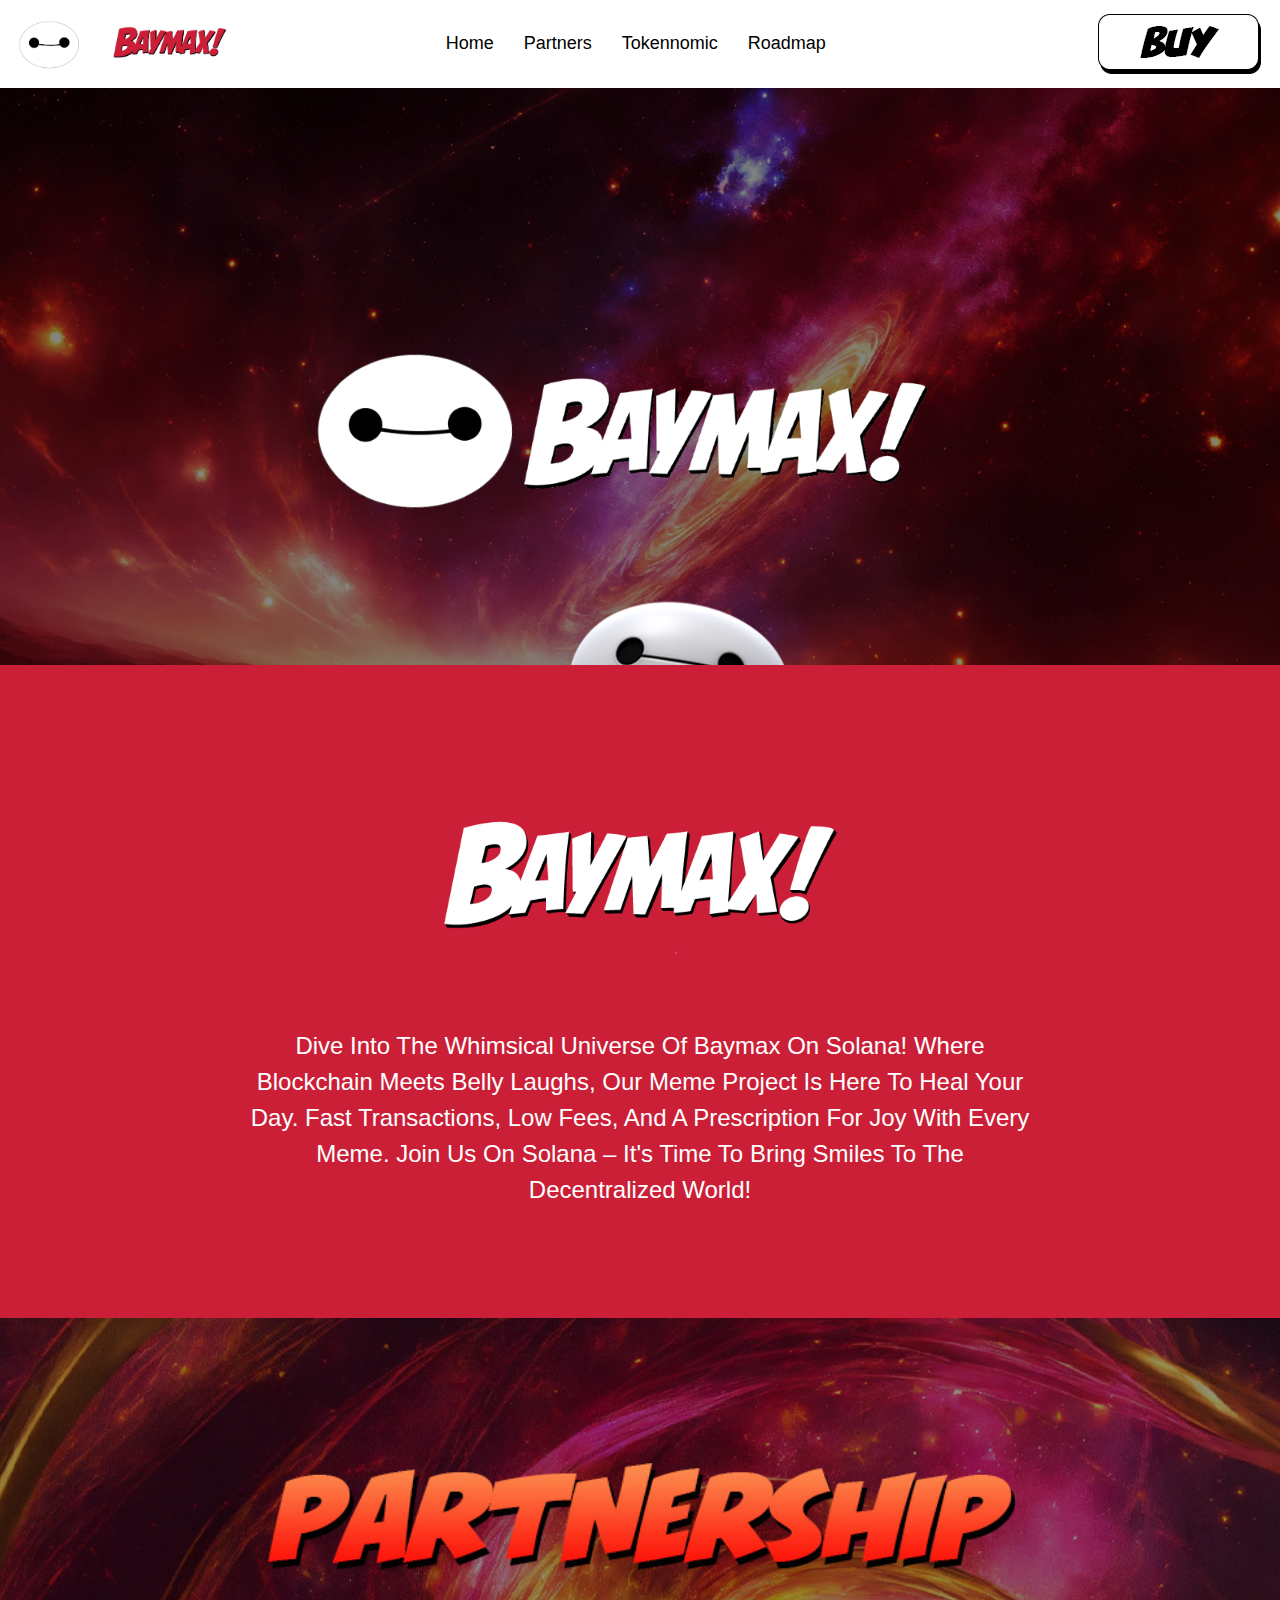
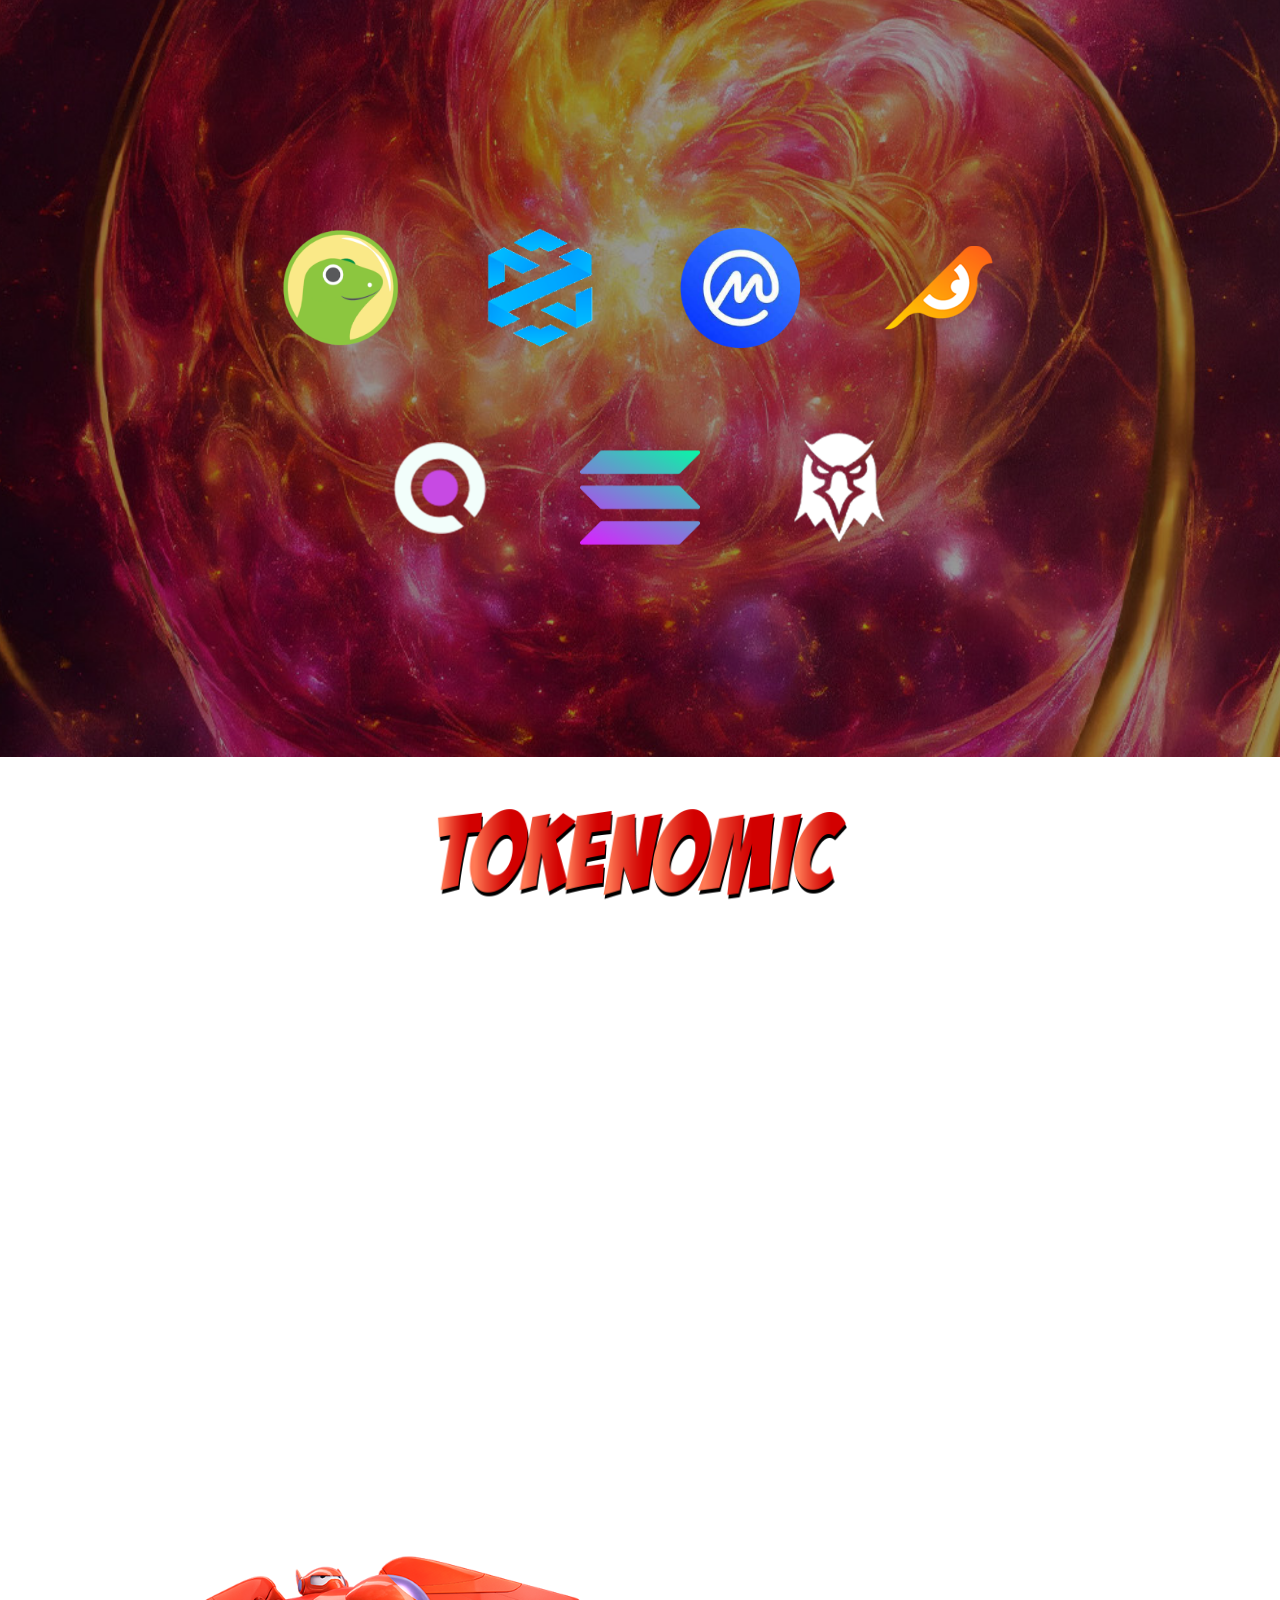
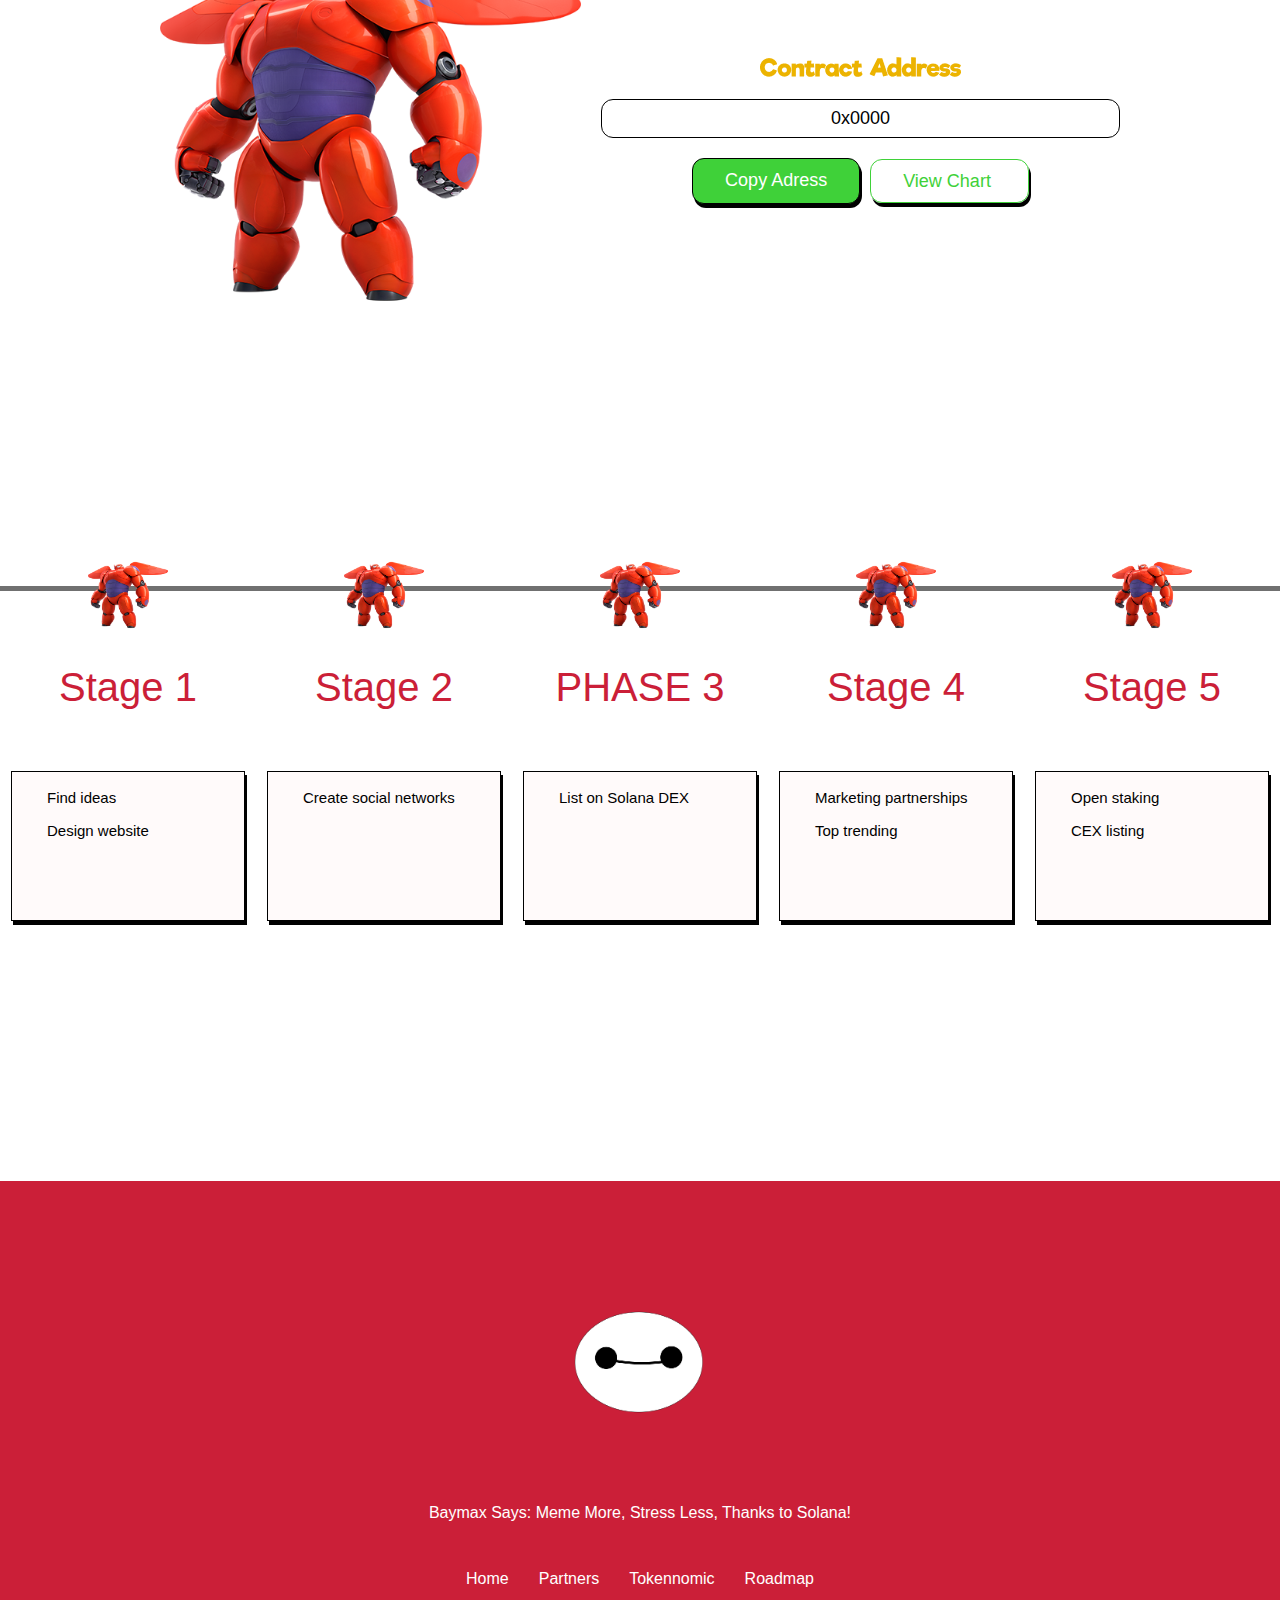
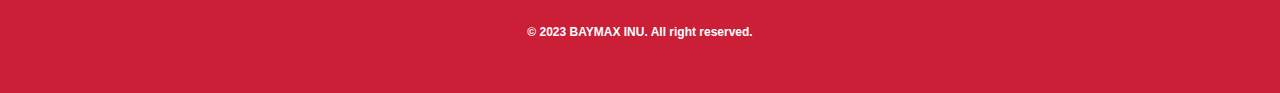
==== index.html @ 77bfbb34 "commit" ====
<!DOCTYPE html>
<html lang="en-US">
   
<!-- Mirrored from baymaxinu.com/ by HTTrack Website Copier/3.x [XR&CO'2014], Sat, 25 Nov 2023 13:12:06 GMT -->
<head>
      <meta http-equiv="Content-Type" content="text/html; charset=UTF-8">
      <title>BAYMAX INU</title>
      <meta name="robots" content="max-image-preview:large">
      <link rel="alternate" type="application/rss+xml" title="BAYMAX INU » Feed" href="feed/index.html">
      <link rel="alternate" type="application/rss+xml" title="BAYMAX INU » Comments Feed" href="comments/feed/index.html">
      <script>
         window._wpemojiSettings = {"baseUrl":"https:\/\/s.w.org\/images\/core\/emoji\/14.0.0\/72x72\/","ext":".png","svgUrl":"https:\/\/s.w.org\/images\/core\/emoji\/14.0.0\/svg\/","svgExt":".svg","source":{"concatemoji":"https:\/\/baymaxinu.com\/wp-includes\/js\/wp-emoji-release.min.js?ver=6.2.2"}};
         /*! This file is auto-generated */
         !function(e,a,t){var n,r,o,i=a.createElement("canvas"),p=i.getContext&&i.getContext("2d");function s(e,t){p.clearRect(0,0,i.width,i.height),p.fillText(e,0,0);e=i.toDataURL();return p.clearRect(0,0,i.width,i.height),p.fillText(t,0,0),e===i.toDataURL()}function c(e){var t=a.createElement("script");t.src=e,t.defer=t.type="text/javascript",a.getElementsByTagName("head")[0].appendChild(t)}for(o=Array("flag","emoji"),t.supports={everything:!0,everythingExceptFlag:!0},r=0;r<o.length;r++)t.supports[o[r]]=function(e){if(p&&p.fillText)switch(p.textBaseline="top",p.font="600 32px Arial",e){case"flag":return s("\ud83c\udff3\ufe0f\u200d\u26a7\ufe0f","\ud83c\udff3\ufe0f\u200b\u26a7\ufe0f")?!1:!s("\ud83c\uddfa\ud83c\uddf3","\ud83c\uddfa\u200b\ud83c\uddf3")&&!s("\ud83c\udff4\udb40\udc67\udb40\udc62\udb40\udc65\udb40\udc6e\udb40\udc67\udb40\udc7f","\ud83c\udff4\u200b\udb40\udc67\u200b\udb40\udc62\u200b\udb40\udc65\u200b\udb40\udc6e\u200b\udb40\udc67\u200b\udb40\udc7f");case"emoji":return!s("\ud83e\udef1\ud83c\udffb\u200d\ud83e\udef2\ud83c\udfff","\ud83e\udef1\ud83c\udffb\u200b\ud83e\udef2\ud83c\udfff")}return!1}(o[r]),t.supports.everything=t.supports.everything&&t.supports[o[r]],"flag"!==o[r]&&(t.supports.everythingExceptFlag=t.supports.everythingExceptFlag&&t.supports[o[r]]);t.supports.everythingExceptFlag=t.supports.everythingExceptFlag&&!t.supports.flag,t.DOMReady=!1,t.readyCallback=function(){t.DOMReady=!0},t.supports.everything||(n=function(){t.readyCallback()},a.addEventListener?(a.addEventListener("DOMContentLoaded",n,!1),e.addEventListener("load",n,!1)):(e.attachEvent("onload",n),a.attachEvent("onreadystatechange",function(){"complete"===a.readyState&&t.readyCallback()})),(e=t.source||{}).concatemoji?c(e.concatemoji):e.wpemoji&&e.twemoji&&(c(e.twemoji),c(e.wpemoji)))}(window,document,window._wpemojiSettings);
      </script><script src="baymaxinu/wp-emoji-release.min.js.download" type="text/javascript" defer=""></script>
      <style>
		.youtube-video {
	aspect-ratio: 16 / 9;
	width: 100%;
		}
         ::-webkit-scrollbar {
         height: 10px;
         overflow: scroll;
         width: 12px;
         overflow-x: hidden;
         }
         ::-webkit-scrollbar-button {
         height: 0;
         width: 0;
         }
         ::-webkit-scrollbar-corner {
         background: 0 0;
         }
         ::-webkit-scrollbar-thumb:hover {
         background-color: rgba(0,0,0,.4);
         box-shadow: inset 1px 1px 1px rgba(0,0,0,.25);
         }
         body::-webkit-scrollbar-thumb {
         background-clip: padding-box;
         border-width: 1px 1px 1px 5px;
         }
         ::-webkit-scrollbar-thumb {
         background-color: rgba(0,0,0,.2);
         background-clip: padding-box;
         border: solid transparent;
         border-width: 0 0 0 7px;
         min-height: 28px;
         padding: 100px 0 0;
         box-shadow: inset 1px 1px 0 rgba(0,0,0,.1), inset -1px -1px 0 rgba(0,0,0,.07);
         }
         ::-webkit-scrollbar-track:hover {
         background-color: rgba(0,0,0,.05);
         box-shadow: inset 1px 1px 0 rgba(0,0,0,.1);
         }
         ::-webkit-scrollbar-track {
         background-clip: padding-box;
         border: solid transparent;
         border-width: 0 0 0 7px;
         }
         body::-webkit-scrollbar-track-piece {
         background-clip: padding-box;
         background-color: #f5f5f5;
         border: solid #fff;
         border-width: 0 0 0 3px;
         box-shadow: inset 1px 0 0 rgba(0,0,0,.14), inset -1px 0 0 rgba(0,0,0,.07);
         }
         img.wp-smiley,
         img.emoji {
         display: inline !important;
         border: none !important;
         box-shadow: none !important;
         height: 1em !important;
         width: 1em !important;
         margin: 0 0.07em !important;
         vertical-align: -0.1em !important;
         background: none !important;
         padding: 0 !important;
         }
      </style>
      <link rel="stylesheet" id="bdt-uikit-css" href="baymaxinu/bdt-uikit.css" media="all">
      <link rel="stylesheet" id="ep-helper-css" href="baymaxinu/ep-helper.css" media="all">
      <link rel="stylesheet" id="wp-block-library-css" href="baymaxinu/style.min.css" media="all">
      <link rel="stylesheet" id="classic-theme-styles-css" href="baymaxinu/classic-themes.min.css" media="all">
      <style id="global-styles-inline-css">
         body{--wp--preset--color--black: #000000;--wp--preset--color--cyan-bluish-gray: #abb8c3;--wp--preset--color--white: #ffffff;--wp--preset--color--pale-pink: #f78da7;--wp--preset--color--vivid-red: #cf2e2e;--wp--preset--color--luminous-vivid-orange: #ff6900;--wp--preset--color--luminous-vivid-amber: #fcb900;--wp--preset--color--light-green-cyan: #7bdcb5;--wp--preset--color--vivid-green-cyan: #00d084;--wp--preset--color--pale-cyan-blue: #8ed1fc;--wp--preset--color--vivid-cyan-blue: #0693e3;--wp--preset--color--vivid-purple: #9b51e0;--wp--preset--gradient--vivid-cyan-blue-to-vivid-purple: linear-gradient(135deg,rgba(6,147,227,1) 0%,rgb(155,81,224) 100%);--wp--preset--gradient--light-green-cyan-to-vivid-green-cyan: linear-gradient(135deg,rgb(122,220,180) 0%,rgb(0,208,130) 100%);--wp--preset--gradient--luminous-vivid-amber-to-luminous-vivid-orange: linear-gradient(135deg,rgba(252,185,0,1) 0%,rgba(255,105,0,1) 100%);--wp--preset--gradient--luminous-vivid-orange-to-vivid-red: linear-gradient(135deg,rgba(255,105,0,1) 0%,rgb(207,46,46) 100%);--wp--preset--gradient--very-light-gray-to-cyan-bluish-gray: linear-gradient(135deg,rgb(238,238,238) 0%,rgb(169,184,195) 100%);--wp--preset--gradient--cool-to-warm-spectrum: linear-gradient(135deg,rgb(74,234,220) 0%,rgb(151,120,209) 20%,rgb(207,42,186) 40%,rgb(238,44,130) 60%,rgb(251,105,98) 80%,rgb(254,248,76) 100%);--wp--preset--gradient--blush-light-purple: linear-gradient(135deg,rgb(255,206,236) 0%,rgb(152,150,240) 100%);--wp--preset--gradient--blush-bordeaux: linear-gradient(135deg,rgb(254,205,165) 0%,rgb(254,45,45) 50%,rgb(107,0,62) 100%);--wp--preset--gradient--luminous-dusk: linear-gradient(135deg,rgb(255,203,112) 0%,rgb(199,81,192) 50%,rgb(65,88,208) 100%);--wp--preset--gradient--pale-ocean: linear-gradient(135deg,rgb(255,245,203) 0%,rgb(182,227,212) 50%,rgb(51,167,181) 100%);--wp--preset--gradient--electric-grass: linear-gradient(135deg,rgb(202,248,128) 0%,rgb(113,206,126) 100%);--wp--preset--gradient--midnight: linear-gradient(135deg,rgb(2,3,129) 0%,rgb(40,116,252) 100%);--wp--preset--duotone--dark-grayscale: url('#wp-duotone-dark-grayscale');--wp--preset--duotone--grayscale: url('#wp-duotone-grayscale');--wp--preset--duotone--purple-yellow: url('#wp-duotone-purple-yellow');--wp--preset--duotone--blue-red: url('#wp-duotone-blue-red');--wp--preset--duotone--midnight: url('#wp-duotone-midnight');--wp--preset--duotone--magenta-yellow: url('#wp-duotone-magenta-yellow');--wp--preset--duotone--purple-green: url('#wp-duotone-purple-green');--wp--preset--duotone--blue-orange: url('#wp-duotone-blue-orange');--wp--preset--font-size--small: 13px;--wp--preset--font-size--medium: 20px;--wp--preset--font-size--large: 36px;--wp--preset--font-size--x-large: 42px;--wp--preset--spacing--20: 0.44rem;--wp--preset--spacing--30: 0.67rem;--wp--preset--spacing--40: 1rem;--wp--preset--spacing--50: 1.5rem;--wp--preset--spacing--60: 2.25rem;--wp--preset--spacing--70: 3.38rem;--wp--preset--spacing--80: 5.06rem;--wp--preset--shadow--natural: 6px 6px 9px rgba(0, 0, 0, 0.2);--wp--preset--shadow--deep: 12px 12px 50px rgba(0, 0, 0, 0.4);--wp--preset--shadow--sharp: 6px 6px 0px rgba(0, 0, 0, 0.2);--wp--preset--shadow--outlined: 6px 6px 0px -3px rgba(255, 255, 255, 1), 6px 6px rgba(0, 0, 0, 1);--wp--preset--shadow--crisp: 6px 6px 0px rgba(0, 0, 0, 1);}:where(.is-layout-flex){gap: 0.5em;}body .is-layout-flow > .alignleft{float: left;margin-inline-start: 0;margin-inline-end: 2em;}body .is-layout-flow > .alignright{float: right;margin-inline-start: 2em;margin-inline-end: 0;}body .is-layout-flow > .aligncenter{margin-left: auto !important;margin-right: auto !important;}body .is-layout-constrained > .alignleft{float: left;margin-inline-start: 0;margin-inline-end: 2em;}body .is-layout-constrained > .alignright{float: right;margin-inline-start: 2em;margin-inline-end: 0;}body .is-layout-constrained > .aligncenter{margin-left: auto !important;margin-right: auto !important;}body .is-layout-constrained > :where(:not(.alignleft):not(.alignright):not(.alignfull)){max-width: var(--wp--style--global--content-size);margin-left: auto !important;margin-right: auto !important;}body .is-layout-constrained > .alignwide{max-width: var(--wp--style--global--wide-size);}body .is-layout-flex{display: flex;}body .is-layout-flex{flex-wrap: wrap;align-items: center;}body .is-layout-flex > *{margin: 0;}:where(.wp-block-columns.is-layout-flex){gap: 2em;}.has-black-color{color: var(--wp--preset--color--black) !important;}.has-cyan-bluish-gray-color{color: var(--wp--preset--color--cyan-bluish-gray) !important;}.has-white-color{color: var(--wp--preset--color--white) !important;}.has-pale-pink-color{color: var(--wp--preset--color--pale-pink) !important;}.has-vivid-red-color{color: var(--wp--preset--color--vivid-red) !important;}.has-luminous-vivid-orange-color{color: var(--wp--preset--color--luminous-vivid-orange) !important;}.has-luminous-vivid-amber-color{color: var(--wp--preset--color--luminous-vivid-amber) !important;}.has-light-green-cyan-color{color: var(--wp--preset--color--light-green-cyan) !important;}.has-vivid-green-cyan-color{color: var(--wp--preset--color--vivid-green-cyan) !important;}.has-pale-cyan-blue-color{color: var(--wp--preset--color--pale-cyan-blue) !important;}.has-vivid-cyan-blue-color{color: var(--wp--preset--color--vivid-cyan-blue) !important;}.has-vivid-purple-color{color: var(--wp--preset--color--vivid-purple) !important;}.has-black-background-color{background-color: var(--wp--preset--color--black) !important;}.has-cyan-bluish-gray-background-color{background-color: var(--wp--preset--color--cyan-bluish-gray) !important;}.has-white-background-color{background-color: var(--wp--preset--color--white) !important;}.has-pale-pink-background-color{background-color: var(--wp--preset--color--pale-pink) !important;}.has-vivid-red-background-color{background-color: var(--wp--preset--color--vivid-red) !important;}.has-luminous-vivid-orange-background-color{background-color: var(--wp--preset--color--luminous-vivid-orange) !important;}.has-luminous-vivid-amber-background-color{background-color: var(--wp--preset--color--luminous-vivid-amber) !important;}.has-light-green-cyan-background-color{background-color: var(--wp--preset--color--light-green-cyan) !important;}.has-vivid-green-cyan-background-color{background-color: var(--wp--preset--color--vivid-green-cyan) !important;}.has-pale-cyan-blue-background-color{background-color: var(--wp--preset--color--pale-cyan-blue) !important;}.has-vivid-cyan-blue-background-color{background-color: var(--wp--preset--color--vivid-cyan-blue) !important;}.has-vivid-purple-background-color{background-color: var(--wp--preset--color--vivid-purple) !important;}.has-black-border-color{border-color: var(--wp--preset--color--black) !important;}.has-cyan-bluish-gray-border-color{border-color: var(--wp--preset--color--cyan-bluish-gray) !important;}.has-white-border-color{border-color: var(--wp--preset--color--white) !important;}.has-pale-pink-border-color{border-color: var(--wp--preset--color--pale-pink) !important;}.has-vivid-red-border-color{border-color: var(--wp--preset--color--vivid-red) !important;}.has-luminous-vivid-orange-border-color{border-color: var(--wp--preset--color--luminous-vivid-orange) !important;}.has-luminous-vivid-amber-border-color{border-color: var(--wp--preset--color--luminous-vivid-amber) !important;}.has-light-green-cyan-border-color{border-color: var(--wp--preset--color--light-green-cyan) !important;}.has-vivid-green-cyan-border-color{border-color: var(--wp--preset--color--vivid-green-cyan) !important;}.has-pale-cyan-blue-border-color{border-color: var(--wp--preset--color--pale-cyan-blue) !important;}.has-vivid-cyan-blue-border-color{border-color: var(--wp--preset--color--vivid-cyan-blue) !important;}.has-vivid-purple-border-color{border-color: var(--wp--preset--color--vivid-purple) !important;}.has-vivid-cyan-blue-to-vivid-purple-gradient-background{background: var(--wp--preset--gradient--vivid-cyan-blue-to-vivid-purple) !important;}.has-light-green-cyan-to-vivid-green-cyan-gradient-background{background: var(--wp--preset--gradient--light-green-cyan-to-vivid-green-cyan) !important;}.has-luminous-vivid-amber-to-luminous-vivid-orange-gradient-background{background: var(--wp--preset--gradient--luminous-vivid-amber-to-luminous-vivid-orange) !important;}.has-luminous-vivid-orange-to-vivid-red-gradient-background{background: var(--wp--preset--gradient--luminous-vivid-orange-to-vivid-red) !important;}.has-very-light-gray-to-cyan-bluish-gray-gradient-background{background: var(--wp--preset--gradient--very-light-gray-to-cyan-bluish-gray) !important;}.has-cool-to-warm-spectrum-gradient-background{background: var(--wp--preset--gradient--cool-to-warm-spectrum) !important;}.has-blush-light-purple-gradient-background{background: var(--wp--preset--gradient--blush-light-purple) !important;}.has-blush-bordeaux-gradient-background{background: var(--wp--preset--gradient--blush-bordeaux) !important;}.has-luminous-dusk-gradient-background{background: var(--wp--preset--gradient--luminous-dusk) !important;}.has-pale-ocean-gradient-background{background: var(--wp--preset--gradient--pale-ocean) !important;}.has-electric-grass-gradient-background{background: var(--wp--preset--gradient--electric-grass) !important;}.has-midnight-gradient-background{background: var(--wp--preset--gradient--midnight) !important;}.has-small-font-size{font-size: var(--wp--preset--font-size--small) !important;}.has-medium-font-size{font-size: var(--wp--preset--font-size--medium) !important;}.has-large-font-size{font-size: var(--wp--preset--font-size--large) !important;}.has-x-large-font-size{font-size: var(--wp--preset--font-size--x-large) !important;}
         .wp-block-navigation a:where(:not(.wp-element-button)){color: inherit;}
         :where(.wp-block-columns.is-layout-flex){gap: 2em;}
         .wp-block-pullquote{font-size: 1.5em;line-height: 1.6;}
      </style>
      <link rel="stylesheet" id="copy-the-code-css" href="baymaxinu/copy-the-code.css" media="all">
      <link rel="stylesheet" id="hello-elementor-css" href="baymaxinu/style.min(1).css" media="all">
      <link rel="stylesheet" id="hello-elementor-theme-style-css" href="baymaxinu/theme.min.css" media="all">
      <link rel="stylesheet" id="elementor-frontend-css" href="baymaxinu/frontend-lite.min.css" media="all">
      <link rel="stylesheet" id="elementor-post-7-css" href="baymaxinu/post-7.css" media="all">
      <link rel="stylesheet" id="elementor-icons-css" href="baymaxinu/elementor-icons.min.css" media="all">
      <link rel="stylesheet" id="swiper-css" href="baymaxinu/swiper.min.css" media="all">
      <link rel="stylesheet" id="elementor-global-css" href="baymaxinu/global.css" media="all">
      <link rel="stylesheet" id="elementor-post-9-css" href="baymaxinu/post-9.css" media="all">
      <link rel="stylesheet" id="hello-elementor-child-style-css" href="baymaxinu/style.css" media="all">
      <link rel="stylesheet" id="google-fonts-1-css" href="baymaxinu/css.html" media="all">
	  <link rel="stylesheet" href="../cdnjs.cloudflare.com/ajax/libs/font-awesome/5.15.4/css/all.min.css" />
      <!--<link rel="stylesheet" id="elementor-icons-shared-0-css" href="./baymaxinu/fontawesome.min.css" media="all">
      <link rel="stylesheet" id="elementor-icons-fa-solid-css" href="./baymaxinu/solid.min.css" media="all">-->
      <link rel="preconnect" href="https://fonts.gstatic.com/" crossorigin="">
      <script src="baymaxinu/jquery.min.js.download" id="jquery-core-js"></script>
      <script src="baymaxinu/jquery-migrate.min.js.download" id="jquery-migrate-js"></script>
      <link rel="https://api.w.org/" href="wp-json/index.html">
      <link rel="alternate" type="application/json" href="wp-json/wp/v2/pages/9.html">
      <link rel="EditURI" type="application/rsd+xml" title="RSD" href="xmlrpc0db0.html?rsd">
      <link rel="wlwmanifest" type="application/wlwmanifest+xml" href="wp-includes/wlwmanifest.html">
      <meta name="generator" content="WordPress 6.2.2">
      <link rel="canonical" href="index.html">
      <link rel="shortlink" href="index.html">
      <link rel="alternate" type="application/json+oembed" href="wp-json/oembed/1.0/embed5856.html?url=https%3A%2F%2Fbaymaxinu.com%2F">
      <link rel="alternate" type="text/xml+oembed" href="wp-json/oembed/1.0/embede3ff.html?url=https%3A%2F%2Fbaymaxinu.com%2F&amp;format=xml">
      <meta name="generator" content="Elementor 3.14.1; features: e_dom_optimization, e_optimized_assets_loading, e_optimized_css_loading, a11y_improvements, additional_custom_breakpoints; settings: css_print_method-external, google_font-enabled, font_display-swap">
      <link rel="icon" href="baymaxinu/logo.png" sizes="32x32">
      <link rel="icon" href="baymaxinu/logo.png" sizes="192x192">
      <link rel="apple-touch-icon" href="baymaxinu/logo.png">
      <meta name="msapplication-TileImage" content="https://baymaxinu.com/baymaxinu/logo.png">
      <style id="wp-custom-css">
         .bdt-panel-slide-thumb {
         background: #1C082F !important;
         }		
      </style>
      <meta name="viewport" content="width=device-width, initial-scale=1.0, viewport-fit=cover">
   </head>
   <body class="home page-template page-template-elementor_canvas page page-id-9 wp-custom-logo elementor-default elementor-template-canvas elementor-kit-7 elementor-page elementor-page-9 e--ua-blink e--ua-edge e--ua-webkit" data-elementor-device-mode="desktop">
      <svg xmlns="http://www.w3.org/2000/svg" viewBox="0 0 0 0" width="0" height="0" focusable="false" role="none" style="visibility: hidden; position: absolute; left: -9999px; overflow: hidden;">
         <defs>
            <filter id="wp-duotone-dark-grayscale">
               <fecolormatrix color-interpolation-filters="sRGB" type="matrix" values=" .299 .587 .114 0 0 .299 .587 .114 0 0 .299 .587 .114 0 0 .299 .587 .114 0 0 "></fecolormatrix>
               <fecomponenttransfer color-interpolation-filters="sRGB">
                  <fefuncr type="table" tableValues="0 0.49803921568627"></fefuncr>
                  <fefuncg type="table" tableValues="0 0.49803921568627"></fefuncg>
                  <fefuncb type="table" tableValues="0 0.49803921568627"></fefuncb>
                  <fefunca type="table" tableValues="1 1"></fefunca>
               </fecomponenttransfer>
               <fecomposite in2="SourceGraphic" operator="in"></fecomposite>
            </filter>
         </defs>
      </svg>
      <svg xmlns="http://www.w3.org/2000/svg" viewBox="0 0 0 0" width="0" height="0" focusable="false" role="none" style="visibility: hidden; position: absolute; left: -9999px; overflow: hidden;">
         <defs>
            <filter id="wp-duotone-grayscale">
               <fecolormatrix color-interpolation-filters="sRGB" type="matrix" values=" .299 .587 .114 0 0 .299 .587 .114 0 0 .299 .587 .114 0 0 .299 .587 .114 0 0 "></fecolormatrix>
               <fecomponenttransfer color-interpolation-filters="sRGB">
                  <fefuncr type="table" tableValues="0 1"></fefuncr>
                  <fefuncg type="table" tableValues="0 1"></fefuncg>
                  <fefuncb type="table" tableValues="0 1"></fefuncb>
                  <fefunca type="table" tableValues="1 1"></fefunca>
               </fecomponenttransfer>
               <fecomposite in2="SourceGraphic" operator="in"></fecomposite>
            </filter>
         </defs>
      </svg>
      <svg xmlns="http://www.w3.org/2000/svg" viewBox="0 0 0 0" width="0" height="0" focusable="false" role="none" style="visibility: hidden; position: absolute; left: -9999px; overflow: hidden;">
         <defs>
            <filter id="wp-duotone-purple-yellow">
               <fecolormatrix color-interpolation-filters="sRGB" type="matrix" values=" .299 .587 .114 0 0 .299 .587 .114 0 0 .299 .587 .114 0 0 .299 .587 .114 0 0 "></fecolormatrix>
               <fecomponenttransfer color-interpolation-filters="sRGB">
                  <fefuncr type="table" tableValues="0.54901960784314 0.98823529411765"></fefuncr>
                  <fefuncg type="table" tableValues="0 1"></fefuncg>
                  <fefuncb type="table" tableValues="0.71764705882353 0.25490196078431"></fefuncb>
                  <fefunca type="table" tableValues="1 1"></fefunca>
               </fecomponenttransfer>
               <fecomposite in2="SourceGraphic" operator="in"></fecomposite>
            </filter>
         </defs>
      </svg>
      <svg xmlns="http://www.w3.org/2000/svg" viewBox="0 0 0 0" width="0" height="0" focusable="false" role="none" style="visibility: hidden; position: absolute; left: -9999px; overflow: hidden;">
         <defs>
            <filter id="wp-duotone-blue-red">
               <fecolormatrix color-interpolation-filters="sRGB" type="matrix" values=" .299 .587 .114 0 0 .299 .587 .114 0 0 .299 .587 .114 0 0 .299 .587 .114 0 0 "></fecolormatrix>
               <fecomponenttransfer color-interpolation-filters="sRGB">
                  <fefuncr type="table" tableValues="0 1"></fefuncr>
                  <fefuncg type="table" tableValues="0 0.27843137254902"></fefuncg>
                  <fefuncb type="table" tableValues="0.5921568627451 0.27843137254902"></fefuncb>
                  <fefunca type="table" tableValues="1 1"></fefunca>
               </fecomponenttransfer>
               <fecomposite in2="SourceGraphic" operator="in"></fecomposite>
            </filter>
         </defs>
      </svg>
      <svg xmlns="http://www.w3.org/2000/svg" viewBox="0 0 0 0" width="0" height="0" focusable="false" role="none" style="visibility: hidden; position: absolute; left: -9999px; overflow: hidden;">
         <defs>
            <filter id="wp-duotone-midnight">
               <fecolormatrix color-interpolation-filters="sRGB" type="matrix" values=" .299 .587 .114 0 0 .299 .587 .114 0 0 .299 .587 .114 0 0 .299 .587 .114 0 0 "></fecolormatrix>
               <fecomponenttransfer color-interpolation-filters="sRGB">
                  <fefuncr type="table" tableValues="0 0"></fefuncr>
                  <fefuncg type="table" tableValues="0 0.64705882352941"></fefuncg>
                  <fefuncb type="table" tableValues="0 1"></fefuncb>
                  <fefunca type="table" tableValues="1 1"></fefunca>
               </fecomponenttransfer>
               <fecomposite in2="SourceGraphic" operator="in"></fecomposite>
            </filter>
         </defs>
      </svg>
      <svg xmlns="http://www.w3.org/2000/svg" viewBox="0 0 0 0" width="0" height="0" focusable="false" role="none" style="visibility: hidden; position: absolute; left: -9999px; overflow: hidden;">
         <defs>
            <filter id="wp-duotone-magenta-yellow">
               <fecolormatrix color-interpolation-filters="sRGB" type="matrix" values=" .299 .587 .114 0 0 .299 .587 .114 0 0 .299 .587 .114 0 0 .299 .587 .114 0 0 "></fecolormatrix>
               <fecomponenttransfer color-interpolation-filters="sRGB">
                  <fefuncr type="table" tableValues="0.78039215686275 1"></fefuncr>
                  <fefuncg type="table" tableValues="0 0.94901960784314"></fefuncg>
                  <fefuncb type="table" tableValues="0.35294117647059 0.47058823529412"></fefuncb>
                  <fefunca type="table" tableValues="1 1"></fefunca>
               </fecomponenttransfer>
               <fecomposite in2="SourceGraphic" operator="in"></fecomposite>
            </filter>
         </defs>
      </svg>
      <svg xmlns="http://www.w3.org/2000/svg" viewBox="0 0 0 0" width="0" height="0" focusable="false" role="none" style="visibility: hidden; position: absolute; left: -9999px; overflow: hidden;">
         <defs>
            <filter id="wp-duotone-purple-green">
               <fecolormatrix color-interpolation-filters="sRGB" type="matrix" values=" .299 .587 .114 0 0 .299 .587 .114 0 0 .299 .587 .114 0 0 .299 .587 .114 0 0 "></fecolormatrix>
               <fecomponenttransfer color-interpolation-filters="sRGB">
                  <fefuncr type="table" tableValues="0.65098039215686 0.40392156862745"></fefuncr>
                  <fefuncg type="table" tableValues="0 1"></fefuncg>
                  <fefuncb type="table" tableValues="0.44705882352941 0.4"></fefuncb>
                  <fefunca type="table" tableValues="1 1"></fefunca>
               </fecomponenttransfer>
               <fecomposite in2="SourceGraphic" operator="in"></fecomposite>
            </filter>
         </defs>
      </svg>
      <svg xmlns="http://www.w3.org/2000/svg" viewBox="0 0 0 0" width="0" height="0" focusable="false" role="none" style="visibility: hidden; position: absolute; left: -9999px; overflow: hidden;">
         <defs>
            <filter id="wp-duotone-blue-orange">
               <fecolormatrix color-interpolation-filters="sRGB" type="matrix" values=" .299 .587 .114 0 0 .299 .587 .114 0 0 .299 .587 .114 0 0 .299 .587 .114 0 0 "></fecolormatrix>
               <fecomponenttransfer color-interpolation-filters="sRGB">
                  <fefuncr type="table" tableValues="0.098039215686275 1"></fefuncr>
                  <fefuncg type="table" tableValues="0 0.66274509803922"></fefuncg>
                  <fefuncb type="table" tableValues="0.84705882352941 0.41960784313725"></fefuncb>
                  <fefunca type="table" tableValues="1 1"></fefunca>
               </fecomponenttransfer>
               <fecomposite in2="SourceGraphic" operator="in"></fecomposite>
            </filter>
         </defs>
      </svg>
      <div data-elementor-type="wp-page" data-elementor-id="9" class="elementor elementor-9">
      <section data-bdt-sticky="position: start" class="bdt-sticky elementor-section elementor-top-section elementor-element elementor-element-174748c elementor-section-content-middle elementor-hidden-desktop elementor-hidden-tablet elementor-section-boxed elementor-section-height-default" data-id="174748c" data-element_type="section" data-settings="{&quot;background_background&quot;:&quot;classic&quot;}">
         <div class="elementor-container elementor-column-gap-default">
            <div class="elementor-column elementor-col-50 elementor-top-column elementor-element elementor-element-ba00959" data-id="ba00959" data-element_type="column">
               <div class="elementor-widget-wrap elementor-element-populated">
                  <div class="elementor-element elementor-element-a946ec7 elementor-widget__width-initial elementor-widget elementor-widget-image" data-id="a946ec7" data-element_type="widget" data-widget_type="image.default">
                     <div class="elementor-widget-container">
                        <style>/*! elementor - v3.14.0 - 26-06-2023 */
                           .elementor-widget-image{text-align:center}.elementor-widget-image a{display:inline-block}.elementor-widget-image a img[src$=".svg"]{width:48px}.elementor-widget-image img{vertical-align:middle;display:inline-block}
                        </style>
                        <a href="index.html#home">
                        <img decoding="async" width="512" height="512" src="baymaxinu/logo.png" class="attachment-large size-large wp-image-387" alt="" loading="lazy">								</a>
                     </div>
                  </div>
                  <div class="elementor-element elementor-element-80466a0 elementor-widget__width-initial elementor-widget elementor-widget-image" data-id="80466a0" data-element_type="widget" data-widget_type="image.default">
                     <div class="elementor-widget-container">
                        <a href="index.html#home">
                        <img decoding="async" width="156" height="27" src="baymaxinu/Red-BAYMAX.png" class="attachment-large size-large wp-image-475" alt="" loading="lazy">								</a>
                     </div>
                  </div>
               </div>
            </div>
            <div class="elementor-column elementor-col-50 elementor-top-column elementor-element elementor-element-faef070" data-id="faef070" data-element_type="column">
               <div class="elementor-widget-wrap elementor-element-populated">
                  <div class="elementor-element elementor-element-7ee0aca elementor-mobile-align-left elementor-widget-mobile__width-auto elementor-align-left elementor-widget elementor-widget-bdt-offcanvas" data-id="7ee0aca" data-element_type="widget" data-widget_type="bdt-offcanvas.default">
                     <div class="elementor-widget-container">
                        <div class="bdt-offcanvas-button-wrapper">
                           <a class="bdt-offcanvas-button elementor-button elementor-size-sm" data-bdt-toggle="target: #bdt-offcanvas-7ee0aca" href="index.html#" role="button">
                           <span class="elementor-button-content-wrapper">
                           <span class="bdt-offcanvas-button-icon bdt-flex bdt-flex-align-left">
                           <i aria-hidden="true" class="fa-fw fas fa-bars"></i>
                           </span>
                           </span>
                           </a>
                        </div>
                        <div class="bdt-offcanvas" id="bdt-offcanvas-7ee0aca" data-settings="{&quot;id&quot;:&quot;bdt-offcanvas-7ee0aca&quot;,&quot;layout&quot;:&quot;default&quot;}" data-bdt-offcanvas="mode: slide;">
                           <div class="bdt-offcanvas-bar" role="dialog">
                              <button class="bdt-offcanvas-close bdt-icon bdt-close" type="button" data-bdt-close="" aria-label="Close">
                                 <svg width="14" height="14" viewBox="0 0 14 14">
                                    <line fill="none" stroke="#000" stroke-width="1.1" x1="1" y1="1" x2="13" y2="13"></line>
                                    <line fill="none" stroke="#000" stroke-width="1.1" x1="13" y1="1" x2="1" y2="13"></line>
                                 </svg>
                              </button>
                              <div data-elementor-type="section" data-elementor-id="17" class="elementor elementor-17">
                                 <section class="elementor-section elementor-top-section elementor-element elementor-element-b52416e elementor-section-boxed elementor-section-height-default elementor-section-height-default" data-id="b52416e" data-element_type="section">
                                    <div class="elementor-container elementor-column-gap-default">
                                       <div class="elementor-column elementor-col-100 elementor-top-column elementor-element elementor-element-410868c" data-id="410868c" data-element_type="column">
                                          <div class="elementor-widget-wrap elementor-element-populated">
                                             <div class="elementor-element elementor-element-9d680ea elementor-widget elementor-widget-bdt-slinky-vertical-menu" data-id="9d680ea" data-element_type="widget" data-widget_type="bdt-slinky-vertical-menu.default">
                                                <div class="elementor-widget-container">
                                                   <div class="bdt-slinky-vertical-menu slinky-menu slinky-theme-default" id="bdt-slinky-vertical-menu-9d680ea" style="transition-duration: 300ms;">
                                                      <ul id="bdt-slinky-vertical-menu-9d680ea" class="slinky-vertical-menu" style="transition-duration: 300ms;">
                                                         <li class="bdt-menu-item"><a href="index.html#home" class=""><span>Home</span></a></li>
                                                         <li class="bdt-menu-item"><a href="index.html#partners" class=""><span>Partners</span></a></li>
                                                         <li class="bdt-menu-item"><a href="index.html#tokennomic" class=""><span>Tokennomic</span></a></li>
                                                         <li class="bdt-menu-item"><a href="index.html#roadmap" class=""><span>Roadmap</span></a></li>
                                                        
                                                      </ul>
                                                   </div>
                                                </div>
                                             </div>
                                             <div class="elementor-element elementor-element-e402ac4 bdt-cursor-effects-yes elementor-widget elementor-widget-image" data-id="e402ac4" data-element_type="widget" data-settings="{&quot;element_pack_cursor_effects_show&quot;:&quot;yes&quot;,&quot;element_pack_cursor_effects_source&quot;:&quot;image&quot;,&quot;element_pack_cursor_effects_image_src&quot;:{&quot;url&quot;:&quot;https:\/\/baymaxinu.com\/wp-content\/uploads\/2023\/05\/DEXTools-logo.png&quot;,&quot;id&quot;:532,&quot;size&quot;:&quot;&quot;,&quot;alt&quot;:&quot;&quot;,&quot;source&quot;:&quot;library&quot;}}" data-widget_type="image.default">
                                                <div class="elementor-widget-container">
                                                   <a href="index.html#">
                                                   <img decoding="async" width="163" height="60" src="baymaxinu/button.png" class="attachment-large size-large wp-image-531" alt="" loading="lazy">								</a>
                                                </div>
                                                <div class="bdt-cursor-effects">
                                                   <div id="bdt-ep-cursor-ball-effects-e402ac4" class="ep-cursor-ball cotton-init" style="transform: translate(calc(-50% + 235px), calc(-50% + 701px));"><img class="bdt-cursor-image" src="baymaxinu/DEXTools-logo.png"></div>
                                                </div>
                                             </div>
                                          </div>
                                       </div>
                                    </div>
                                 </section>
                              </div>
                           </div>
                        </div>
                     </div>
                  </div>
               </div>
            </div>
         </div>
      </section>
      <section data-bdt-sticky="show-on-up: true;animation: bdt-animation-slide-top; top: 100;position: start" class="bdt-sticky elementor-section elementor-top-section elementor-element elementor-element-d97ec3e elementor-section-content-middle elementor-hidden-mobile elementor-section-boxed elementor-section-height-default" data-id="d97ec3e" data-element_type="section" id="home" style="">
         <div class="elementor-container elementor-column-gap-default">
            <div class="elementor-column elementor-col-33 elementor-top-column elementor-element elementor-element-10e7918" data-id="10e7918" data-element_type="column">
               <div class="elementor-widget-wrap elementor-element-populated">
                  <div class="elementor-element elementor-element-8a92245 elementor-widget__width-initial elementor-widget elementor-widget-image" data-id="8a92245" data-element_type="widget" data-widget_type="image.default">
                     <div class="elementor-widget-container">
                        <a href="index.html#home">
                        <img decoding="async" width="512" height="512" src="baymaxinu/logo.png" class="attachment-large size-large wp-image-387" alt="" loading="lazy">								</a>
                     </div>
                  </div>
                  <div class="elementor-element elementor-element-1d02f95 elementor-widget__width-initial elementor-widget elementor-widget-image" data-id="1d02f95" data-element_type="widget" data-widget_type="image.default">
                     <div class="elementor-widget-container">
                        <a href="index.html#home">
                        <img decoding="async" width="156" height="27" src="baymaxinu/Red-BAYMAX.png" class="attachment-large size-large wp-image-475" alt="" loading="lazy">								</a>
                     </div>
                  </div>
               </div>
            </div>
            <div class="elementor-column elementor-col-33 elementor-top-column elementor-element elementor-element-b408f79" data-id="b408f79" data-element_type="column">
               <div class="elementor-widget-wrap elementor-element-populated">
                  <div class="elementor-element elementor-element-ce8b4c2 elementor-widget elementor-widget-bdt-navbar" data-id="ce8b4c2" data-element_type="widget" data-widget_type="bdt-navbar.default">
                     <div class="elementor-widget-container">
                        <div class="bdt-navbar-wrapper">
                           <nav class="bdt-navbar-container bdt-navbar bdt-navbar-transparent" data-bdt-navbar="{&quot;align&quot;:&quot;left&quot;,&quot;delay-hide&quot;:800,&quot;duration&quot;:200}">
                              <ul class="bdt-navbar-nav">
                                 <li style="" data-id="11"><a href="index.html#home">Home</a></li>
                                 <li style="" data-id="12"><a href="index.html#partners">Partners</a></li>
                                 <li style="" data-id="13"><a href="index.html#tokennomic">Tokennomic</a></li>
                                 <li style="" data-id="16"><a href="index.html#roadmap">Roadmap</a></li>
                              </ul>
                           </nav>
                        </div>
                     </div>
                  </div>
               </div>
            </div>
            <div class="elementor-column elementor-col-33 elementor-top-column elementor-element elementor-element-fcd6930" data-id="fcd6930" data-element_type="column">
               <div class="elementor-widget-wrap elementor-element-populated">
                  <div class="elementor-element elementor-element-cfa2fc1 bdt-cursor-effects-yes elementor-widget elementor-widget-image" data-id="cfa2fc1" data-element_type="widget" data-settings="{&quot;element_pack_cursor_effects_show&quot;:&quot;yes&quot;,&quot;element_pack_cursor_effects_source&quot;:&quot;image&quot;,&quot;element_pack_cursor_effects_image_src&quot;:{&quot;url&quot;:&quot;https:\/\/baymaxinu.com\/wp-content\/uploads\/2023\/05\/DEXTools-logo.png&quot;,&quot;id&quot;:532,&quot;size&quot;:&quot;&quot;,&quot;alt&quot;:&quot;&quot;,&quot;source&quot;:&quot;library&quot;}}" data-widget_type="image.default">
                     <div class="elementor-widget-container">
                        <a href="https://www.dexview.com/bsc/0x0000">
                        <img decoding="async" width="163" height="60" src="baymaxinu/button.png" class="attachment-large size-large wp-image-531" alt="" loading="lazy">								</a>
                     </div>
                     <div class="bdt-cursor-effects">
                        <div id="bdt-ep-cursor-ball-effects-cfa2fc1" class="ep-cursor-ball cotton-init" style="transform: translate(calc(-50% + 235px), calc(-50% + 701px));"><img class="bdt-cursor-image" src="baymaxinu/button.png"></div>
                     </div>
                  </div>
               </div>
            </div>
         </div>
      </section>
      <!--<object data='https://www.youtube.com/embed/bgvqwGORF8w?autoplay=1' 
         width='560px' height='860px'>
         </object>-->
      <img src="baymaxinu/hero-banner.png" style="width:100%;height:100%;">
      <div class="bdt-sticky-placeholder" style="height: 89px; width: 1519.2px; margin: 0px;" hidden=""></div>
      <section class="elementor-section elementor-top-section elementor-element elementor-element-c5c6556 elementor-section-boxed elementor-section-height-default elementor-section-height-default" data-id="c5c6556" data-element_type="section" data-settings="{&quot;background_background&quot;:&quot;classic&quot;}">
         <div class="elementor-container elementor-column-gap-default">
            <div class="elementor-column elementor-col-100 elementor-top-column elementor-element elementor-element-bd1ec1b" data-id="bd1ec1b" data-element_type="column">
               <div class="elementor-widget-wrap elementor-element-populated">
                  <div class="elementor-element elementor-element-e95b580 elementor-widget elementor-widget-image" data-id="e95b580" data-element_type="widget" data-widget_type="image.default">
                     <div class="elementor-widget-container">
                        <img decoding="async" width="393" height="72" src="baymaxinu/intro.png" class="attachment-large size-large wp-image-474" alt="" loading="lazy">															
                     </div>
                  </div>
                  <div class="elementor-element elementor-element-586cd22 elementor-widget elementor-widget-image" data-id="586cd22" data-element_type="widget" data-widget_type="image.default">
                  </div>
                  <div class="elementor-element elementor-element-5c6c7bf elementor-widget elementor-widget-heading" data-id="5c6c7bf" data-element_type="widget" data-widget_type="heading.default">
                     <div class="elementor-widget-container">
                        <style>/*! elementor - v3.14.0 - 26-06-2023 */
                           .elementor-heading-title{padding:0;margin:0;line-height:1}.elementor-widget-heading .elementor-heading-title[class*=elementor-size-]>a{color:inherit;font-size:inherit;line-height:inherit}.elementor-widget-heading .elementor-heading-title.elementor-size-small{font-size:15px}.elementor-widget-heading .elementor-heading-title.elementor-size-medium{font-size:19px}.elementor-widget-heading .elementor-heading-title.elementor-size-large{font-size:29px}.elementor-widget-heading .elementor-heading-title.elementor-size-xl{font-size:39px}.elementor-widget-heading .elementor-heading-title.elementor-size-xxl{font-size:59px}
                        </style>
                        <span class="elementor-heading-title elementor-size-default">Dive into the whimsical universe of Baymax on Solana! Where blockchain meets belly laughs, our meme project is here to heal your day. Fast transactions, low fees, and a prescription for joy with every meme. Join us on Solana – it's time to bring smiles to the decentralized world! 							
												</span>		
                     </div>
                  </div>
                  
               </div>
            </div>
         </div>
      </section>
      <!--PN-->
      <section class="elementor-section elementor-top-section elementor-element elementor-element-7bbbf34 elementor-section-boxed elementor-section-height-default elementor-section-height-default" data-id="7bbbf34" data-element_type="section" id="partners" data-settings="{&quot;background_background&quot;:&quot;classic&quot;}">
         <div class="elementor-container elementor-column-gap-default">
            <div class="elementor-column elementor-col-100 elementor-top-column elementor-element elementor-element-0ea400c" data-id="0ea400c" data-element_type="column">
               <div class="elementor-widget-wrap elementor-element-populated-partner">
                  <div class="elementor-element elementor-element-83afb46 elementor-widget__width-auto elementor-absolute elementor-widget elementor-widget-image" data-id="83afb46" data-element_type="widget" data-settings="{&quot;_position&quot;:&quot;absolute&quot;,&quot;ep_floating_effects_show&quot;:&quot;yes&quot;,&quot;ep_floating_effects_rotate_toggle&quot;:&quot;yes&quot;,&quot;ep_floating_effects_rotate_x&quot;:{&quot;unit&quot;:&quot;deg&quot;,&quot;size&quot;:&quot;&quot;,&quot;sizes&quot;:{&quot;from&quot;:0,&quot;to&quot;:0}},&quot;ep_floating_effects_rotate_y&quot;:{&quot;unit&quot;:&quot;deg&quot;,&quot;size&quot;:&quot;&quot;,&quot;sizes&quot;:{&quot;from&quot;:0,&quot;to&quot;:0}},&quot;ep_floating_effects_rotate_z&quot;:{&quot;unit&quot;:&quot;deg&quot;,&quot;size&quot;:&quot;&quot;,&quot;sizes&quot;:{&quot;from&quot;:0,&quot;to&quot;:45}},&quot;ep_floating_effects_rotate_duration&quot;:{&quot;unit&quot;:&quot;px&quot;,&quot;size&quot;:2000,&quot;sizes&quot;:[]},&quot;ep_floating_effects_rotate_delay&quot;:{&quot;unit&quot;:&quot;px&quot;,&quot;size&quot;:&quot;&quot;,&quot;sizes&quot;:[]},&quot;ep_floating_effects_easing&quot;:&quot;easeInOutQuad&quot;}" data-widget_type="image.default">
                  </div>
                  <div class="elementor-element elementor-element-ab5f9ca elementor-widget elementor-widget-image animated zoomIn" data-id="ab5f9ca" data-element_type="widget" data-settings="{&quot;_animation&quot;:&quot;zoomIn&quot;}" data-widget_type="image.default">
                  </div>
                  <section class="elementor-section elementor-inner-section elementor-element elementor-element-271ecbc elementor-section-boxed elementor-section-height-default elementor-section-height-default" data-id="271ecbc" data-element_type="section">
                     <div class="elementor-container elementor-column-gap-default">
                        <div class="elementor-column elementor-col-25 elementor-inner-column elementor-element elementor-element-b5b810e" data-id="3b3413c" data-element_type="column">
                           <div class="elementor-widget-wrap elementor-element-populated">
                              <div class="elementor-element elementor-element-78576ef bdt-cursor-effects-yes elementor-widget elementor-widget-image animated zoomIn" data-id="78576ef" data-element_type="widget" data-settings="{&quot;element_pack_cursor_effects_show&quot;:&quot;yes&quot;,&quot;element_pack_cursor_effects_source&quot;:&quot;image&quot;,&quot;element_pack_cursor_effects_image_src&quot;:{&quot;url&quot;:&quot;https:\/\/baymaxinu.com\/wp-content\/uploads\/2023\/05\/image-327.png&quot;,&quot;id&quot;:422,&quot;size&quot;:&quot;&quot;,&quot;alt&quot;:&quot;&quot;,&quot;source&quot;:&quot;library&quot;},&quot;_animation&quot;:&quot;zoomIn&quot;}" data-widget_type="image.default">
                                 <div class="elementor-widget-container">
                                    <img decoding="async" width="311" height="310" src="baymaxinu/partner-1.png" class="attachment-large size-large wp-image-422" alt="" loading="lazy">								</a>
                                 </div>
                                 <div class="bdt-cursor-effects">
                                    <div id="bdt-ep-cursor-ball-effects-78576ef" class="ep-cursor-ball cotton-init" style="transform: translate(calc(-50% + 235px), calc(-50% + 701px));"><img class="bdt-cursor-image" src="baymaxinu/partner-1.png"></div>
                                 </div>
                              </div>
                           </div>
                        </div>
                        <div class="elementor-column elementor-col-25 elementor-inner-column elementor-element elementor-element-b5b810e" data-id="ffd1006" data-element_type="column">
                           <div class="elementor-widget-wrap elementor-element-populated">
                              <div class="elementor-element elementor-element-f42afb3 bdt-cursor-effects-yes elementor-widget elementor-widget-image animated zoomIn" data-id="f42afb3" data-element_type="widget" data-settings="{&quot;element_pack_cursor_effects_show&quot;:&quot;yes&quot;,&quot;element_pack_cursor_effects_source&quot;:&quot;image&quot;,&quot;element_pack_cursor_effects_image_src&quot;:{&quot;url&quot;:&quot;https:\/\/baymaxinu.com\/wp-content\/uploads\/2023\/05\/image-6344357.png&quot;,&quot;id&quot;:423,&quot;size&quot;:&quot;&quot;,&quot;alt&quot;:&quot;&quot;,&quot;source&quot;:&quot;library&quot;},&quot;_animation&quot;:&quot;zoomIn&quot;}" data-widget_type="image.default">
                                 <div class="elementor-widget-container">
                                    <img decoding="async" width="156" height="155" src="baymaxinu/partner-2.png" class="attachment-large size-large wp-image-423" alt="" loading="lazy">								</a>
                                 </div>
                                 <div class="bdt-cursor-effects">
                                    <div id="bdt-ep-cursor-ball-effects-f42afb3" class="ep-cursor-ball cotton-init" style="transform: translate(calc(-50% + 235px), calc(-50% + 701px));"><img class="bdt-cursor-image" src="baymaxinu/partner-2.png"></div>
                                 </div>
                              </div>
                           </div>
                        </div>
                        <div class="elementor-column elementor-col-25 elementor-inner-column elementor-element elementor-element-b5b810e" data-id="f5b7442" data-element_type="column">
                           <div class="elementor-widget-wrap elementor-element-populated">
                              <div class="elementor-element elementor-element-35b68e7 bdt-cursor-effects-yes elementor-widget elementor-widget-image animated zoomIn" data-id="35b68e7" data-element_type="widget" data-settings="{&quot;element_pack_cursor_effects_show&quot;:&quot;yes&quot;,&quot;element_pack_cursor_effects_source&quot;:&quot;image&quot;,&quot;element_pack_cursor_effects_image_src&quot;:{&quot;url&quot;:&quot;https:\/\/baymaxinu.com\/wp-content\/uploads\/2023\/05\/image-6344356.png&quot;,&quot;id&quot;:424,&quot;size&quot;:&quot;&quot;,&quot;alt&quot;:&quot;&quot;,&quot;source&quot;:&quot;library&quot;},&quot;_animation&quot;:&quot;zoomIn&quot;}" data-widget_type="image.default">
                                 <div class="elementor-widget-container">
                                    <img decoding="async" width="311" height="310" src="baymaxinu/partner-3.png" class="attachment-large size-large wp-image-424" alt="" loading="lazy">								</a>
                                 </div>
                                 <div class="bdt-cursor-effects">
                                    <div id="bdt-ep-cursor-ball-effects-35b68e7" class="ep-cursor-ball cotton-init" style="transform: translate(calc(-50% + 235px), calc(-50% + 701px));"><img class="bdt-cursor-image" src="baymaxinu/partner-3.png"></div>
                                 </div>
                              </div>
                           </div>
                        </div>
                        <div class="elementor-column elementor-col-25 elementor-inner-column elementor-element elementor-element-b5b810e" data-id="e3f2fbc" data-element_type="column">
                           <div class="elementor-widget-wrap elementor-element-populated">
                              <div class="elementor-element elementor-element-842f06d bdt-cursor-effects-yes elementor-widget elementor-widget-image animated zoomIn" data-id="842f06d" data-element_type="widget" data-settings="{&quot;element_pack_cursor_effects_show&quot;:&quot;yes&quot;,&quot;element_pack_cursor_effects_source&quot;:&quot;image&quot;,&quot;element_pack_cursor_effects_image_src&quot;:{&quot;url&quot;:&quot;https:\/\/baymaxinu.com\/wp-content\/uploads\/2023\/05\/image-6344356.png&quot;,&quot;id&quot;:424,&quot;size&quot;:&quot;&quot;,&quot;alt&quot;:&quot;&quot;,&quot;source&quot;:&quot;library&quot;},&quot;_animation&quot;:&quot;zoomIn&quot;}" data-widget_type="image.default">
                                 <div class="elementor-widget-container">
                                    <img decoding="async" width="311" height="310" src="baymaxinu/partner-4.png" class="attachment-large size-large wp-image-424" alt="" loading="lazy">								</a>
                                 </div>
                                 <div class="bdt-cursor-effects">
                                    <div id="bdt-ep-cursor-ball-effects-842f06d" class="ep-cursor-ball cotton-init" style="transform: translate(calc(-50% + 235px), calc(-50% + 701px));"><img class="bdt-cursor-image" src="baymaxinu/partner-4.png"></div>
                                 </div>
                              </div>
                           </div>
                        </div>
                     </div>
                  </section>
                  <section class="elementor-section elementor-inner-section elementor-element elementor-element-911adde elementor-section-boxed elementor-section-height-default elementor-section-height-default" data-id="911adde" data-element_type="section">
                     <div class="elementor-container elementor-column-gap-default" style="justify-content: center;">
                        <div class="elementor-column elementor-col-25 elementor-inner-column elementor-element elementor-element-b5b810e" data-id="b5b810e" data-element_type="column">
                           <div class="elementor-widget-wrap elementor-element-populated">
                              <div class="elementor-element elementor-element-6ce80e9 bdt-cursor-effects-yes elementor-widget elementor-widget-image animated zoomIn" data-id="6ce80e9" data-element_type="widget" data-settings="{&quot;element_pack_cursor_effects_show&quot;:&quot;yes&quot;,&quot;element_pack_cursor_effects_source&quot;:&quot;image&quot;,&quot;element_pack_cursor_effects_image_src&quot;:{&quot;url&quot;:&quot;https:\/\/baymaxinu.com\/wp-content\/uploads\/2023\/05\/image-6344354.png&quot;,&quot;id&quot;:425,&quot;size&quot;:&quot;&quot;,&quot;alt&quot;:&quot;&quot;,&quot;source&quot;:&quot;library&quot;},&quot;_animation&quot;:&quot;zoomIn&quot;}" data-widget_type="image.default">
                                 <div class="elementor-widget-container">
                                    <img decoding="async" width="310" height="310" src="baymaxinu/partner-5.png" class="attachment-large size-large wp-image-425" alt="" loading="lazy">								</a>
                                 </div>
                                 <div class="bdt-cursor-effects">
                                    <div id="bdt-ep-cursor-ball-effects-6ce80e9" class="ep-cursor-ball cotton-init" style="transform: translate(calc(-50% + 235px), calc(-50% + 701px));"><img class="bdt-cursor-image" src="baymaxinu/partner-5.png"></div>
                                 </div>
                              </div>
                           </div>
                        </div>
                        <div class="elementor-column elementor-col-25 elementor-inner-column elementor-element elementor-element-b5b810e" data-id="b7425ed" data-element_type="column">
                           <div class="elementor-widget-wrap elementor-element-populated">
                              <div class="elementor-element elementor-element-9ca6a68 bdt-cursor-effects-yes elementor-widget elementor-widget-image animated zoomIn" data-id="9ca6a68" data-element_type="widget" data-settings="{&quot;element_pack_cursor_effects_show&quot;:&quot;yes&quot;,&quot;element_pack_cursor_effects_source&quot;:&quot;image&quot;,&quot;element_pack_cursor_effects_image_src&quot;:{&quot;url&quot;:&quot;https:\/\/baymaxinu.com\/wp-content\/uploads\/2023\/05\/binancedex.png&quot;,&quot;id&quot;:426,&quot;size&quot;:&quot;&quot;,&quot;alt&quot;:&quot;&quot;,&quot;source&quot;:&quot;library&quot;},&quot;_animation&quot;:&quot;zoomIn&quot;}" data-widget_type="image.default">
                                 <div class="elementor-widget-container">
                                    <img decoding="async" width="134" height="155" src="baymaxinu/partner-6.png" class="attachment-large size-large wp-image-426" alt="" loading="lazy">								</a>
                                 </div>
                                 <div class="bdt-cursor-effects">
                                    <div id="bdt-ep-cursor-ball-effects-9ca6a68" class="ep-cursor-ball cotton-init" style="transform: translate(calc(-50% + 235px), calc(-50% + 701px));"><img class="bdt-cursor-image" src="baymaxinu/partner-6.png"></div>
                                 </div>
                              </div>
                           </div>
                        </div>
                        <div class="elementor-column elementor-col-25 elementor-inner-column elementor-element elementor-element-b5b810e" data-id="f884afa" data-element_type="column">
                           <div class="elementor-widget-wrap elementor-element-populated">
                              <div class="elementor-element elementor-element-6cfdf61 bdt-cursor-effects-yes elementor-widget elementor-widget-image animated zoomIn" data-id="6cfdf61" data-element_type="widget" data-settings="{&quot;element_pack_cursor_effects_show&quot;:&quot;yes&quot;,&quot;element_pack_cursor_effects_source&quot;:&quot;image&quot;,&quot;element_pack_cursor_effects_image_src&quot;:{&quot;url&quot;:&quot;https:\/\/baymaxinu.com\/wp-content\/uploads\/2023\/05\/image-6344355.png&quot;,&quot;id&quot;:427,&quot;size&quot;:&quot;&quot;,&quot;alt&quot;:&quot;&quot;,&quot;source&quot;:&quot;library&quot;},&quot;_animation&quot;:&quot;zoomIn&quot;}" data-widget_type="image.default">
                                 <div class="elementor-widget-container">
                                    <img decoding="async" width="311" height="310" src="baymaxinu/partner-7.png" class="attachment-large size-large wp-image-427" alt="" loading="lazy">								</a>
                                 </div>
                                 <div class="bdt-cursor-effects">
                                    <div id="bdt-ep-cursor-ball-effects-6cfdf61" class="ep-cursor-ball cotton-init" style="transform: translate(calc(-50% + 235px), calc(-50% + 701px));"><img class="bdt-cursor-image" src="baymaxinu/partner-7.png"></div>
                                 </div>
                              </div>
                           </div>
                        </div>
                       
                     </div>
                  </section>
               </div>
            </div>
         </div>
      </section>
	   <!--END PN-->
      <section class="elementor-section elementor-top-section elementor-element elementor-element-f911c81 elementor-section-full_width elementor-hidden-mobile elementor-section-height-default elementor-section-height-default" data-id="f911c81" data-element_type="section">
         <div class="elementor-container elementor-column-gap-default">
            <div class="elementor-column elementor-col-50 elementor-top-column elementor-element elementor-element-d67a2fb" data-id="d67a2fb" data-element_type="column">
               <div class="elementor-widget-wrap elementor-element-populated">
                  <div class="elementor-element elementor-element-c78eb8c elementor-absolute elementor-widget elementor-widget-image" data-id="c78eb8c" data-element_type="widget" data-settings="{&quot;_position&quot;:&quot;absolute&quot;}" data-widget_type="image.default">
                     <div class="elementor-widget-container">
                        <!--<img decoding="async" width="388" height="501" src="./baymaxinu/baymax token.png" class="attachment-large size-large wp-image-468" alt="" loading="lazy">-->															
                     </div>
                  </div>
               </div>
            </div>
            <div class="elementor-column elementor-col-50 elementor-top-column elementor-element elementor-element-86b21ee" data-id="86b21ee" data-element_type="column">
               <div class="elementor-widget-wrap elementor-element-populated">
                  <div class="elementor-element elementor-element-ff2efe9 elementor-absolute elementor-widget elementor-widget-image" data-id="ff2efe9" data-element_type="widget" data-settings="{&quot;_position&quot;:&quot;absolute&quot;}" data-widget_type="image.default">
                  </div>
               </div>
            </div>
      </section>
      <section class="elementor-section elementor-top-section elementor-element elementor-element-5339ddd elementor-section-boxed elementor-section-height-default elementor-section-height-default" data-id="5339ddd" data-element_type="section" id="tokennomic">
      <div class="elementor-container elementor-column-gap-default">
      <div class="elementor-column elementor-col-100 elementor-top-column elementor-element elementor-element-8cd5391" data-id="8cd5391" data-element_type="column">
      <div class="elementor-widget-wrap elementor-element-populated">
      <div class="elementor-element elementor-element-ff871a5 elementor-widget elementor-widget-image" data-id="ff871a5" data-element_type="widget" data-widget_type="image.default">
      <div class="elementor-widget-container">
      <img decoding="async" width="461" height="111" src="baymaxinu/tokenomic.png" class="attachment-large size-large wp-image-479" alt="" loading="lazy">															</div>
      </div>
      <section class="elementor-section elementor-inner-section elementor-element elementor-element-e9178ec elementor-section-boxed elementor-section-height-default elementor-section-height-default" data-id="e9178ec" data-element_type="section">
      <div class="elementor-container elementor-column-gap-default">
      <div class="elementor-column elementor-col-50 elementor-inner-column elementor-element elementor-element-d9e9759" data-id="d9e9759" data-element_type="column">
      <div class="elementor-widget-wrap elementor-element-populated">
      <div class="elementor-element elementor-element-e5d3168 elementor-widget elementor-widget-image" data-id="e5d3168" data-element_type="widget" data-widget_type="image.default">
      <div class="elementor-widget-container">
      <img decoding="async" width="1545" height="1569" src="baymaxinu/tokenomics-1.png" class="attachment-large size-large wp-image-556" alt="" loading="lazy" srcset="./baymaxinu/tokenomics-1.png 1545w, ./baymaxinu/tokenomics-1.png 768w, ./baymaxinu/tokenomics-1.png 1513w" sizes="(max-width: 1545px) 100vw, 1545px">															</div>
      </div>
      
      </div>
      </div>
      <div class="elementor-column elementor-col-50 elementor-inner-column elementor-element elementor-element-856b05d" data-id="856b05d" data-element_type="column">
      <div class="elementor-widget-wrap elementor-element-populated">
      <div class="elementor-element elementor-element-48c5364 elementor-widget elementor-widget-image" data-id="48c5364" data-element_type="widget" data-widget_type="image.default">
      <div class="elementor-widget-container">
      <img decoding="async" width="323" height="349" src="baymaxinu/tokenomics-2.png" class="attachment-large size-large wp-image-555" alt="" loading="lazy">															</div>
      </div>
      </div>
      </div>
      </div>
	  <div class="elementor-element elementor-element-49f7ded elementor-widget__width-auto elementor-widget elementor-widget-text-editor" data-id="49f7ded" data-element_type="widget" data-widget_type="text-editor.default" style="display: none;">
      <div class="elementor-widget-container">
      <style>/*! elementor - v3.14.0 - 26-06-2023 */
      .elementor-widget-text-editor.elementor-drop-cap-view-stacked .elementor-drop-cap{background-color:#69727d;color:#fff}.elementor-widget-text-editor.elementor-drop-cap-view-framed .elementor-drop-cap{color:#69727d;border:3px solid;background-color:transparent}.elementor-widget-text-editor:not(.elementor-drop-cap-view-default) .elementor-drop-cap{margin-top:8px}.elementor-widget-text-editor:not(.elementor-drop-cap-view-default) .elementor-drop-cap-letter{width:1em;height:1em}.elementor-widget-text-editor .elementor-drop-cap{float:left;text-align:center;line-height:1;font-size:50px}.elementor-widget-text-editor .elementor-drop-cap-letter{display:inline-block}</style>				<p><img decoding="async" class="alignnone wp-image-551" src="baymaxinu/tax-new.png" alt="" width="150" height="auto"></p>						</div>
      </div>
      </section>
      <section class="elementor-section elementor-inner-section elementor-element elementor-element-234547a elementor-section-content-middle elementor-section-boxed elementor-section-height-default elementor-section-height-default" data-id="234547a" data-element_type="section">
      <div class="elementor-container elementor-column-gap-default">
      <div class="elementor-column elementor-col-50 elementor-inner-column elementor-element elementor-element-4d930d3" data-id="4d930d3" data-element_type="column">
      <div class="elementor-widget-wrap elementor-element-populated">
      <div class="elementor-element elementor-element-5685e7e elementor-widget elementor-widget-image" data-id="5685e7e" data-element_type="widget" data-widget_type="image.default">
      <div class="elementor-widget-container">
      <img decoding="async" width="526" height="359" src="baymaxinu/coin.png" class="attachment-large size-large wp-image-460" alt="" loading="lazy">															</div>
      </div>
      </div>
      </div>
      <div class="elementor-column elementor-col-50 elementor-inner-column elementor-element elementor-element-3aef001" data-id="3aef001" data-element_type="column">
      <div class="elementor-widget-wrap elementor-element-populated">
      <div class="elementor-element elementor-element-ebe4cbe elementor-widget elementor-widget-image" data-id="ebe4cbe" data-element_type="widget" data-widget_type="image.default">
      <div class="elementor-widget-container">
      <img decoding="async" width="203" height="20" src="baymaxinu/contract-address.png" class="attachment-large size-large wp-image-461" alt="" loading="lazy">															</div>
      </div>
      <div class="elementor-element elementor-element-201ce7e elementor-widget__width-inherit elementor-widget-mobile__width-inherit elementor-widget elementor-widget-text-editor" data-id="201ce7e" data-element_type="widget" data-widget_type="text-editor.default">
      <div class="elementor-widget-container">
      <span title="Copy to Clipboard" class="copy-the-code-shortcode " data-target="" data-button-text="0x0000" data-button-copy-text="Copied to Clipboard" data-content="0x0000" data-copy-as="text" data-link="" style="color: ">0x0000</span>						</div>
      </div>
      <div class="elementor-element elementor-element-e690358 elementor-widget__width-auto elementor-widget elementor-widget-text-editor" data-id="e690358" data-element_type="widget" data-widget_type="text-editor.default">
      <div class="elementor-widget-container">
      <span title="Copy to Clipboard" class="copy-the-code-shortcode " data-target="" data-button-text="Copy Adress" data-button-copy-text="Copied to Clipboard" data-content="0x0000" data-copy-as="text" data-link="" style="color: ">Copy Adress</span>						</div>
      </div>
      <div class="elementor-element elementor-element-aab59ae elementor-widget__width-auto elementor-widget elementor-widget-button" data-id="aab59ae" data-element_type="widget" data-widget_type="button.default">
      <div class="elementor-widget-container">
      <div class="elementor-button-wrapper">
      <a class="elementor-button elementor-button-link elementor-size-sm" href="https://www.dexview.com/bsc/0x0000">
      <span class="elementor-button-content-wrapper">
      <span class="elementor-button-icon elementor-align-icon-right">
      <i aria-hidden="true" class="fas fa-external-link-alt"></i>			</span>
      <span class="elementor-button-text">View Chart</span>
      </span>
      </a>
      </div>
      </div>
      </div>
      </div>
      </div>
	  </div>
      </section>
      </div>
      </div>
      </div>
      </section>
      <section class="elementor-section elementor-top-section elementor-element elementor-element-88025f5 elementor-section-boxed elementor-section-height-default elementor-section-height-default" data-id="88025f5" data-element_type="section" id="roadmap">
      <div class="elementor-container elementor-column-gap-default">
      <div class="elementor-column elementor-col-100 elementor-top-column elementor-element elementor-element-f50b7bd" data-id="f50b7bd" data-element_type="column">
      <div class="elementor-widget-wrap elementor-element-populated">
      <div class="elementor-element elementor-element-aa49f51 elementor-widget elementor-widget-image" data-id="aa49f51" data-element_type="widget" data-widget_type="image.default">
      <div class="elementor-widget-container">
      <img decoding="async" width="461" height="111" src="baymaxinu/roadmap.png" class="attachment-large size-large wp-image-479" alt="" loading="lazy">															</div>
      </div>
      </div>
      </div>
      </div>
      </section>
      <section class="elementor-section elementor-top-section elementor-element elementor-element-5770f67 elementor-section-full_width elementor-hidden-tablet elementor-hidden-mobile elementor-section-height-default elementor-section-height-default" data-id="5770f67" data-element_type="section">
      <div class="elementor-container elementor-column-gap-default">
      <div class="elementor-column elementor-col-100 elementor-top-column elementor-element elementor-element-cf34d8f" data-id="cf34d8f" data-element_type="column">
      <div class="elementor-widget-wrap elementor-element-populated">
      <div class="elementor-element elementor-element-07644f4 elementor-widget-divider--view-line elementor-widget elementor-widget-divider" data-id="07644f4" data-element_type="widget" data-widget_type="divider.default">
      <div class="elementor-widget-container">
      <style>/*! elementor - v3.14.0 - 26-06-2023 */
      .elementor-widget-divider{--divider-border-style:none;--divider-border-width:1px;--divider-color:#0c0d0e;--divider-icon-size:20px;--divider-element-spacing:10px;--divider-pattern-height:24px;--divider-pattern-size:20px;--divider-pattern-url:none;--divider-pattern-repeat:repeat-x}.elementor-widget-divider .elementor-divider{display:flex}.elementor-widget-divider .elementor-divider__text{font-size:15px;line-height:1;max-width:95%}.elementor-widget-divider .elementor-divider__element{margin:0 var(--divider-element-spacing);flex-shrink:0}.elementor-widget-divider .elementor-icon{font-size:var(--divider-icon-size)}.elementor-widget-divider .elementor-divider-separator{display:flex;margin:0;direction:ltr}.elementor-widget-divider--view-line_icon .elementor-divider-separator,.elementor-widget-divider--view-line_text .elementor-divider-separator{align-items:center}.elementor-widget-divider--view-line_icon .elementor-divider-separator:after,.elementor-widget-divider--view-line_icon .elementor-divider-separator:before,.elementor-widget-divider--view-line_text .elementor-divider-separator:after,.elementor-widget-divider--view-line_text .elementor-divider-separator:before{display:block;content:"";border-bottom:0;flex-grow:1;border-top:var(--divider-border-width) var(--divider-border-style) var(--divider-color)}.elementor-widget-divider--element-align-left .elementor-divider .elementor-divider-separator>.elementor-divider__svg:first-of-type{flex-grow:0;flex-shrink:100}.elementor-widget-divider--element-align-left .elementor-divider-separator:before{content:none}.elementor-widget-divider--element-align-left .elementor-divider__element{margin-left:0}.elementor-widget-divider--element-align-right .elementor-divider .elementor-divider-separator>.elementor-divider__svg:last-of-type{flex-grow:0;flex-shrink:100}.elementor-widget-divider--element-align-right .elementor-divider-separator:after{content:none}.elementor-widget-divider--element-align-right .elementor-divider__element{margin-right:0}.elementor-widget-divider:not(.elementor-widget-divider--view-line_text):not(.elementor-widget-divider--view-line_icon) .elementor-divider-separator{border-top:var(--divider-border-width) var(--divider-border-style) var(--divider-color)}.elementor-widget-divider--separator-type-pattern{--divider-border-style:none}.elementor-widget-divider--separator-type-pattern.elementor-widget-divider--view-line .elementor-divider-separator,.elementor-widget-divider--separator-type-pattern:not(.elementor-widget-divider--view-line) .elementor-divider-separator:after,.elementor-widget-divider--separator-type-pattern:not(.elementor-widget-divider--view-line) .elementor-divider-separator:before,.elementor-widget-divider--separator-type-pattern:not([class*=elementor-widget-divider--view]) .elementor-divider-separator{width:100%;min-height:var(--divider-pattern-height);-webkit-mask-size:var(--divider-pattern-size) 100%;mask-size:var(--divider-pattern-size) 100%;-webkit-mask-repeat:var(--divider-pattern-repeat);mask-repeat:var(--divider-pattern-repeat);background-color:var(--divider-color);-webkit-mask-image:var(--divider-pattern-url);mask-image:var(--divider-pattern-url)}.elementor-widget-divider--no-spacing{--divider-pattern-size:auto}.elementor-widget-divider--bg-round{--divider-pattern-repeat:round}.rtl .elementor-widget-divider .elementor-divider__text{direction:rtl}.e-con-inner>.elementor-widget-divider,.e-con>.elementor-widget-divider{width:var(--container-widget-width,100%);--flex-grow:var(--container-widget-flex-grow)}</style>		<div class="elementor-divider">
      <span class="elementor-divider-separator">
      </span>
      </div>
      </div>
      </div>
      </div>
      </div>
      </div>
      </section>
      <section class="elementor-section elementor-top-section elementor-element elementor-element-2c6296c elementor-section-boxed elementor-section-height-default elementor-section-height-default" data-id="2c6296c" data-element_type="section">
      <div class="elementor-container elementor-column-gap-default">
      <div class="elementor-column elementor-col-33 elementor-top-column elementor-element elementor-element-487922d" data-id="487922d" data-element_type="column">
      <div class="elementor-widget-wrap elementor-element-populated">
      <div class="elementor-element elementor-element-45e27da elementor-view-default elementor-widget elementor-widget-icon" data-id="45e27da" data-element_type="widget" data-widget_type="icon.default">
      <div class="elementor-widget-container">
      <div class="elementor-icon-wrapper">
      <div class="elementor-icon">
       <img src="baymaxinu/coin.png" width="80px"></div>
      </div>
      </div>
      </div>
      <div class="elementor-element elementor-element-64639bc elementor-widget elementor-widget-image" data-id="64639bc" data-element_type="widget" data-widget_type="image.default">
      <div class="elementor-widget-container">
      <span style="font-size:40px;color:#cb1f38">Stage 1</span></p>
	  </div>
      </div>
      <section class="elementor-section elementor-inner-section elementor-element elementor-element-8c23349 elementor-section-boxed elementor-section-height-default elementor-section-height-default" data-id="8c23349" data-element_type="section">
      <div class="elementor-container elementor-column-gap-default">
      <div class="elementor-column elementor-col-100 elementor-inner-column elementor-element elementor-element-2f7dd87" data-id="2f7dd87" data-element_type="column" data-settings="{&quot;background_background&quot;:&quot;classic&quot;}">
      <div class="elementor-widget-wrap elementor-element-populated">
      <div class="elementor-element elementor-element-21d75e9 elementor-icon-list--layout-traditional elementor-list-item-link-full_width elementor-widget elementor-widget-icon-list" data-id="21d75e9" data-element_type="widget" data-widget_type="icon-list.default">
      <div class="elementor-widget-container">
      <link rel="stylesheet" href="baymaxinu/widget-icon-list.min.css">		<ul class="elementor-icon-list-items">
      <li class="elementor-icon-list-item">
      <span class="elementor-icon-list-icon">
      <i aria-hidden="true" class="fas fa-circle"></i>						</span>
      <span class="elementor-icon-list-text">Find ideas</span>
      </li>
      <li class="elementor-icon-list-item">
      <span class="elementor-icon-list-icon">
      <i aria-hidden="true" class="fas fa-circle"></i>						</span>
      <span class="elementor-icon-list-text">Design website</span>
      </li>
      </ul>
      </div>
      </div>
      </div>
      </div>
      </div>
      </section>
      </div>
      </div>
      <div class="elementor-column elementor-col-33 elementor-top-column elementor-element elementor-element-e0a93fa" data-id="e0a93fa" data-element_type="column">
      <div class="elementor-widget-wrap elementor-element-populated">
      <div class="elementor-element elementor-element-9370971 elementor-view-default elementor-widget elementor-widget-icon" data-id="9370971" data-element_type="widget" data-widget_type="icon.default">
      <div class="elementor-widget-container">
      <div class="elementor-icon-wrapper">
      <div class="elementor-icon">
       <img src="baymaxinu/coin.png" width="80px"></div>
      </div>
      </div>
      </div>
      <div class="elementor-element elementor-element-0b525cf elementor-widget elementor-widget-image" data-id="0b525cf" data-element_type="widget" data-widget_type="image.default">
      <div class="elementor-widget-container">
	  <span style="font-size:40px;color:#cb1f38">Stage 2</span></p>
	  </div>
	  </div>
      <section class="elementor-section elementor-inner-section elementor-element elementor-element-9b62a40 elementor-section-height-min-height elementor-section-boxed elementor-section-height-default" data-id="9b62a40" data-element_type="section">
      <div class="elementor-container elementor-column-gap-default">
      <div class="elementor-column elementor-col-100 elementor-inner-column elementor-element elementor-element-af41387" data-id="af41387" data-element_type="column" data-settings="{&quot;background_background&quot;:&quot;classic&quot;}">
      <div class="elementor-widget-wrap elementor-element-populated">
      <div class="elementor-element elementor-element-795fda9 elementor-icon-list--layout-traditional elementor-list-item-link-full_width elementor-widget elementor-widget-icon-list" data-id="795fda9" data-element_type="widget" data-widget_type="icon-list.default">
      <div class="elementor-widget-container">
      <ul class="elementor-icon-list-items">
      <li class="elementor-icon-list-item">
      <span class="elementor-icon-list-icon">
      <i aria-hidden="true" class="fas fa-circle"></i>						</span>
      <span class="elementor-icon-list-text">Create social networks</span>
      </li>
      
      </ul>
      </div>
      </div>
      </div>
      </div>
      </div>
      </section>
      </div>
      </div>
      <div class="elementor-column elementor-col-33 elementor-top-column elementor-element elementor-element-866e4c3" data-id="866e4c3" data-element_type="column">
      <div class="elementor-widget-wrap elementor-element-populated">
      <div class="elementor-element elementor-element-dbbf4b0 elementor-view-default elementor-widget elementor-widget-icon" data-id="dbbf4b0" data-element_type="widget" data-widget_type="icon.default">
      <div class="elementor-widget-container">
      <div class="elementor-icon-wrapper">
      <div class="elementor-icon">
       <img src="baymaxinu/coin.png" width="80px"></div>
      </div>
      </div>
      </div>
      <div class="elementor-element elementor-element-17b58c9 elementor-widget elementor-widget-image" data-id="17b58c9" data-element_type="widget" data-widget_type="image.default">
      <div class="elementor-widget-container">
      <span style="font-size:40px;color:#cb1f38">PHASE 3</span></p>
	  </div>
      </div>
      <section class="elementor-section elementor-inner-section elementor-element elementor-element-1eedbba elementor-section-height-min-height elementor-section-boxed elementor-section-height-default" data-id="1eedbba" data-element_type="section">
      <div class="elementor-container elementor-column-gap-default">
      <div class="elementor-column elementor-col-100 elementor-inner-column elementor-element elementor-element-88289d0" data-id="88289d0" data-element_type="column" data-settings="{&quot;background_background&quot;:&quot;classic&quot;}">
      <div class="elementor-widget-wrap elementor-element-populated">
      <div class="elementor-element elementor-element-136e730 elementor-icon-list--layout-traditional elementor-list-item-link-full_width elementor-widget elementor-widget-icon-list" data-id="136e730" data-element_type="widget" data-widget_type="icon-list.default">
      <div class="elementor-widget-container">
      <ul class="elementor-icon-list-items">
      <li class="elementor-icon-list-item">
      <span class="elementor-icon-list-icon">
      <i aria-hidden="true" class="fas fa-circle"></i>						</span>
      <span class="elementor-icon-list-text">List on Solana DEX</span>
      </li>
      
      </ul>
      </div>
      </div>
      </div>
      </div>
      </div>
      </section>
      </div>
      </div>
	  <div class="elementor-column elementor-col-33 elementor-top-column elementor-element elementor-element-e0a93fa" data-id="e0a93fa" data-element_type="column">
      <div class="elementor-widget-wrap elementor-element-populated">
      <div class="elementor-element elementor-element-9370971 elementor-view-default elementor-widget elementor-widget-icon" data-id="9370971" data-element_type="widget" data-widget_type="icon.default">
      <div class="elementor-widget-container">
      <div class="elementor-icon-wrapper">
      <div class="elementor-icon">
       <img src="baymaxinu/coin.png" width="80px"></div>
      </div>
      </div>
      </div>
      <div class="elementor-element elementor-element-0b525cf elementor-widget elementor-widget-image" data-id="0b525cf" data-element_type="widget" data-widget_type="image.default">
      <div class="elementor-widget-container">
      <span style="font-size:40px;color:#cb1f38">Stage 4</span></p>
	  </div>
      </div>
      <section class="elementor-section elementor-inner-section elementor-element elementor-element-9b62a40 elementor-section-height-min-height elementor-section-boxed elementor-section-height-default" data-id="9b62a40" data-element_type="section">
      <div class="elementor-container elementor-column-gap-default">
      <div class="elementor-column elementor-col-100 elementor-inner-column elementor-element elementor-element-af41387" data-id="af41387" data-element_type="column" data-settings="{&quot;background_background&quot;:&quot;classic&quot;}">
      <div class="elementor-widget-wrap elementor-element-populated">
      <div class="elementor-element elementor-element-795fda9 elementor-icon-list--layout-traditional elementor-list-item-link-full_width elementor-widget elementor-widget-icon-list" data-id="795fda9" data-element_type="widget" data-widget_type="icon-list.default">
      <div class="elementor-widget-container">
      <ul class="elementor-icon-list-items">
      <li class="elementor-icon-list-item">
      <span class="elementor-icon-list-icon">
      <i aria-hidden="true" class="fas fa-circle"></i>						</span>
      <span class="elementor-icon-list-text">Marketing partnerships</span>
      </li>
      <li class="elementor-icon-list-item">
      <span class="elementor-icon-list-icon">
      <i aria-hidden="true" class="fas fa-circle"></i>						</span>
      <span class="elementor-icon-list-text">Top trending</span>
      </li>
      </ul>
      </div>
      </div>
      </div>
      </div>
      </div>
      </section>
      </div>
      </div>
	  <div class="elementor-column elementor-col-33 elementor-top-column elementor-element elementor-element-e0a93fa" data-id="e0a93fa" data-element_type="column">
      <div class="elementor-widget-wrap elementor-element-populated">
      <div class="elementor-element elementor-element-9370971 elementor-view-default elementor-widget elementor-widget-icon" data-id="9370971" data-element_type="widget" data-widget_type="icon.default">
      <div class="elementor-widget-container">
      <div class="elementor-icon-wrapper">
      <div class="elementor-icon">
      <img src="baymaxinu/coin.png" width="80px"></div>
      </div>
      </div>
      </div>
      <div class="elementor-element elementor-element-0b525cf elementor-widget elementor-widget-image" data-id="0b525cf" data-element_type="widget" data-widget_type="image.default">
      <div class="elementor-widget-container">
       <span style="font-size:40px;color:#cb1f38">Stage 5</span></p>
	   </div>
      </div>
      <section class="elementor-section elementor-inner-section elementor-element elementor-element-9b62a40 elementor-section-height-min-height elementor-section-boxed elementor-section-height-default" data-id="9b62a40" data-element_type="section">
      <div class="elementor-container elementor-column-gap-default">
      <div class="elementor-column elementor-col-100 elementor-inner-column elementor-element elementor-element-af41387" data-id="af41387" data-element_type="column" data-settings="{&quot;background_background&quot;:&quot;classic&quot;}">
      <div class="elementor-widget-wrap elementor-element-populated">
      <div class="elementor-element elementor-element-795fda9 elementor-icon-list--layout-traditional elementor-list-item-link-full_width elementor-widget elementor-widget-icon-list" data-id="795fda9" data-element_type="widget" data-widget_type="icon-list.default">
      <div class="elementor-widget-container">
      <ul class="elementor-icon-list-items">
      <li class="elementor-icon-list-item">
      <span class="elementor-icon-list-icon">
      <i aria-hidden="true" class="fas fa-circle"></i>						</span>
      <span class="elementor-icon-list-text">Open staking</span>
      </li>
      <li class="elementor-icon-list-item">
      <span class="elementor-icon-list-icon">
      <i aria-hidden="true" class="fas fa-circle"></i>						</span>
      <span class="elementor-icon-list-text">CEX listing</span>
      </li>
    
      </ul>
      </div>
      </div>
      </div>
      </div>
      </div>
      </section>
      </div>
      </div>
      </div>
      </section>
      <section class="elementor-section elementor-top-section elementor-element elementor-element-0fb0ee1 elementor-section-boxed elementor-section-height-default elementor-section-height-default" data-id="0fb0ee1" data-element_type="section">
      <div class="elementor-container elementor-column-gap-default">
      <div class="elementor-column elementor-col-100 elementor-top-column elementor-element elementor-element-d846ba7" data-id="d846ba7" data-element_type="column">
      <div class="elementor-widget-wrap elementor-element-populated">
      <div class="elementor-element elementor-element-3f42f9f elementor-widget elementor-widget-image" data-id="3f42f9f" data-element_type="widget" data-widget_type="image.default">
      <div class="elementor-widget-container">
      </div>
      </div>
      </div>
      </div>
      </div>
      </section>
	  
      
      <section class="elementor-section elementor-top-section elementor-element elementor-element-8b04512 elementor-section-boxed elementor-section-height-default elementor-section-height-default" data-id="8b04512" data-element_type="section" data-settings="{&quot;background_background&quot;:&quot;classic&quot;}">
	  <!--SN-->
	  <div class="elementor-column elementor-col-50 elementor-top-column elementor-element elementor-element-6f297bf animated fadeInLeft" data-id="6f297bf" data-element_type="column" data-settings="{&quot;animation&quot;:&quot;fadeInLeft&quot;}">
      <div class="elementor-widget-wrap elementor-element-populated">
     
      <div class="elementor-element elementor-element-9fa6a17 elementor-widget__width-initial bdt-cursor-effects-yes elementor-widget elementor-widget-image" data-id="9fa6a17" data-element_type="widget" data-settings="{&quot;element_pack_cursor_effects_show&quot;:&quot;yes&quot;,&quot;element_pack_cursor_effects_source&quot;:&quot;default&quot;,&quot;element_pack_cursor_effects_style&quot;:&quot;ep-cursor-style-1&quot;,&quot;element_pack_cursor_effects_speed&quot;:{&quot;unit&quot;:&quot;px&quot;,&quot;size&quot;:0.075,&quot;sizes&quot;:[]}}" data-widget_type="image.default">
      <div class="elementor-widget-container">
      <a href="https://twitter.com/Baymaxinu_BSC">
      <img decoding="async" width="379" height="108" src="baymaxinu/Frame-1000007592.png" class="attachment-large size-large wp-image-417" alt="" loading="lazy">								</a>
      </div>
      <div class="bdt-cursor-effects ep-cursor-style-1"><div id="bdt-ep-cursor-ball-effects-9fa6a17" class="ep-cursor-ball cotton-init" style="transform: translate(calc(-50% + 235px), calc(-50% + 701px));"></div><div id="bdt-ep-cursor-circle-effects-9fa6a17" class="ep-cursor-circle cotton-init" style="transform: translate(calc(-50% + 235px), calc(-50% + 701px));"></div></div></div>
      <div class="elementor-element elementor-element-51c693d elementor-widget__width-initial bdt-cursor-effects-yes elementor-widget elementor-widget-image" data-id="51c693d" data-element_type="widget" data-settings="{&quot;element_pack_cursor_effects_show&quot;:&quot;yes&quot;,&quot;element_pack_cursor_effects_source&quot;:&quot;default&quot;,&quot;element_pack_cursor_effects_style&quot;:&quot;ep-cursor-style-1&quot;,&quot;element_pack_cursor_effects_speed&quot;:{&quot;unit&quot;:&quot;px&quot;,&quot;size&quot;:0.075,&quot;sizes&quot;:[]}}" data-widget_type="image.default">
      <div class="elementor-widget-container">
      <a href="https://t.me/baymaxinu_bsc">
      <img decoding="async" width="402" height="108" src="baymaxinu/Frame-1000007593.png" class="attachment-large size-large wp-image-418" alt="" loading="lazy">								</a>
      </div>
      <div class="bdt-cursor-effects ep-cursor-style-1"><div id="bdt-ep-cursor-ball-effects-51c693d" class="ep-cursor-ball cotton-init" style="transform: translate(calc(-50% + 235px), calc(-50% + 701px));"></div><div id="bdt-ep-cursor-circle-effects-51c693d" class="ep-cursor-circle cotton-init" style="transform: translate(calc(-50% + 235px), calc(-50% + 701px));"></div></div></div>
      </div>
      </div>
	  <!--END SN-->
      <div class="elementor-container elementor-column-gap-default">
      <div class="elementor-column elementor-col-100 elementor-top-column elementor-element elementor-element-19ee7de" data-id="19ee7de" data-element_type="column">
      <div class="elementor-widget-wrap elementor-element-populated">
      <div class="elementor-element elementor-element-ae01ecc elementor-widget elementor-widget-image" data-id="ae01ecc" data-element_type="widget" data-widget_type="image.default">
      <div class="elementor-widget-container">
      <img decoding="async" width="512" height="512" src="baymaxinu/logo.png" class="attachment-large size-large wp-image-387" alt="" loading="lazy">															</div>
      </div>
      <div class="elementor-element elementor-element-4d45070 elementor-widget elementor-widget-image" data-id="4d45070" data-element_type="widget" data-widget_type="image.default">
      <div class="elementor-widget-container">
      <img decoding="async" width="156" height="27" src="baymaxinu/White-BAYMAX.png" class="attachment-large size-large wp-image-475" alt="" loading="lazy">															</div>
      </div>
      <div class="elementor-element elementor-element-d1eac4f elementor-widget elementor-widget-text-editor" data-id="d1eac4f" data-element_type="widget" data-widget_type="text-editor.default">
      <div class="elementor-widget-container">
      <p>Baymax Says: Meme More, Stress Less, Thanks to Solana!</p>						</div>
      </div>
      <div class="elementor-element elementor-element-43885b5 elementor-widget elementor-widget-bdt-navbar" data-id="43885b5" data-element_type="widget" data-widget_type="bdt-navbar.default">
      <div class="elementor-widget-container">
      <div class="bdt-navbar-wrapper">
      <nav class="bdt-navbar-container bdt-navbar bdt-navbar-transparent" data-bdt-navbar="{&quot;align&quot;:&quot;left&quot;,&quot;delay-hide&quot;:800,&quot;duration&quot;:200}">
      <ul class="bdt-navbar-nav"><li style="" data-id="11"><a href="index.html#home">Home</a></li><li style="" data-id="12"><a href="index.html#partners">Partners</a></li><li style="" data-id="13"><a href="index.html#tokennomic">Tokennomic</a></li><li style="" data-id="16"><a href="index.html#roadmap">Roadmap</a></li></li></ul>			</nav>
      </div>
      </div>
      </div>
      <div class="elementor-element elementor-element-7a1dc7e elementor-widget elementor-widget-heading" data-id="7a1dc7e" data-element_type="widget" data-widget_type="heading.default">
      <div class="elementor-widget-container">
      <span class="elementor-heading-title elementor-size-default">© 2023 BAYMAX INU. All right reserved.</span>		</div>
      </div>
      </div>
      </div>
      </div>
      </section>
      </div>
      <link rel="stylesheet" id="elementor-post-17-css" href="baymaxinu/post-17.css" media="all">
      <link rel="stylesheet" id="ep-slinky-vertical-menu-css" href="baymaxinu/ep-slinky-vertical-menu.css" media="all">
      <link rel="stylesheet" id="ep-cursor-effects-css" href="baymaxinu/ep-cursor-effects.css" media="all">
      <link rel="stylesheet" id="ep-offcanvas-css" href="baymaxinu/ep-offcanvas.css" media="all">
      <link rel="stylesheet" id="ep-font-css" href="baymaxinu/ep-font.css" media="all">
      <link rel="stylesheet" id="ep-navbar-css" href="baymaxinu/ep-navbar.css" media="all">
      <link rel="stylesheet" id="ep-advanced-button-css" href="baymaxinu/ep-advanced-button.css" media="all">
      <link rel="stylesheet" id="e-animations-css" href="baymaxinu/animations.min.css" media="all">
      <script id="copy-the-code-js-extra">
         var copyTheCode = {"trim_lines":"","remove_spaces":"1","copy_content_as":"","previewMarkup":"<h2>Hello World<\/h2>","buttonMarkup":"<button class=\"copy-the-code-button\" title=\"\"><\/button>","buttonSvg":"<svg viewBox=\"-21 0 512 512\" xmlns=\"http:\/\/www.w3.org\/2000\/svg\"><path d=\"m186.667969 416c-49.984375 0-90.667969-40.683594-90.667969-90.667969v-218.664062h-37.332031c-32.363281 0-58.667969 26.300781-58.667969 58.664062v288c0 32.363281 26.304688 58.667969 58.667969 58.667969h266.664062c32.363281 0 58.667969-26.304688 58.667969-58.667969v-37.332031zm0 0\"><\/path><path d=\"m469.332031 58.667969c0-32.40625-26.261719-58.667969-58.664062-58.667969h-224c-32.40625 0-58.667969 26.261719-58.667969 58.667969v266.664062c0 32.40625 26.261719 58.667969 58.667969 58.667969h224c32.402343 0 58.664062-26.261719 58.664062-58.667969zm0 0\"><\/path><\/svg>","selectors":[{"selector":"pre","style":"button","button_text":"Copy","button_title":"Copy to Clipboard","button_copy_text":"Copied!","button_position":"inside","copy_format":"default"}],"selector":"pre","settings":{"selector":"pre","button-text":"Copy","button-title":"Copy to Clipboard","button-copy-text":"Copied!","button-position":"inside","copy-format":"default"},"string":{"title":"Copy to Clipboard","copy":"Copy","copied":"Copied!"},"image-url":"https:\/\/baymaxinu.com\/wp-content\/plugins\/copy-the-code\/\/assets\/images\/copy-1.svg","redirect_url":""};
      </script>
      <script src="baymaxinu/copy-the-code.js.download" id="copy-the-code-js"></script>
      <script src="baymaxinu/hello-frontend.min.js.download" id="hello-theme-frontend-js"></script>
      <script src="baymaxinu/slinky.js.download" id="slinky-js"></script>
      <script id="bdt-uikit-js-extra">
         var element_pack_ajax_login_config = {"ajaxurl":"https:\/\/baymaxinu.com\/wp-admin\/admin-ajax.php","language":"en","loadingmessage":"Sending user info, please wait...","unknownerror":"Unknown error, make sure access is correct!"};
         var ElementPackConfig = {"ajaxurl":"https:\/\/baymaxinu.com\/wp-admin\/admin-ajax.php","nonce":"58c10b83e2","data_table":{"language":{"lengthMenu":"Show _MENU_ Entries","info":"Showing _START_ to _END_ of _TOTAL_ entries","search":"Search :","sZeroRecords":"No matching records found","paginate":{"previous":"Previous","next":"Next"}}},"contact_form":{"sending_msg":"Sending message please wait...","captcha_nd":"Invisible captcha not defined!","captcha_nr":"Could not get invisible captcha response!"},"mailchimp":{"subscribing":"Subscribing you please wait..."},"search":{"more_result":"More Results","search_result":"SEARCH RESULT","not_found":"not found"},"elements_data":{"sections":[],"columns":[],"widgets":[]}};
      </script>
      <script src="baymaxinu/bdt-uikit.min.js.download" id="bdt-uikit-js"></script>
      <script src="baymaxinu/webpack.runtime.min.js.download" id="elementor-webpack-runtime-js"></script>
      <script src="baymaxinu/frontend-modules.min.js.download" id="elementor-frontend-modules-js"></script>
      <script src="baymaxinu/waypoints.min.js.download" id="elementor-waypoints-js"></script>
      <script src="baymaxinu/core.min.js.download" id="jquery-ui-core-js"></script>
      <script id="elementor-frontend-js-before">
         var elementorFrontendConfig = {"environmentMode":{"edit":false,"wpPreview":false,"isScriptDebug":false},"i18n":{"shareOnFacebook":"Share on Facebook","shareOnTwitter":"Share on Twitter","pinIt":"Pin it","download":"Download","downloadImage":"Download image","fullscreen":"Fullscreen","zoom":"Zoom","share":"Share","playVideo":"Play Video","previous":"Previous","next":"Next","close":"Close","a11yCarouselWrapperAriaLabel":"Carousel | Horizontal scrolling: Arrow Left & Right","a11yCarouselPrevSlideMessage":"Previous slide","a11yCarouselNextSlideMessage":"Next slide","a11yCarouselFirstSlideMessage":"This is the first slide","a11yCarouselLastSlideMessage":"This is the last slide","a11yCarouselPaginationBulletMessage":"Go to slide"},"is_rtl":false,"breakpoints":{"xs":0,"sm":480,"md":768,"lg":1025,"xl":1440,"xxl":1600},"responsive":{"breakpoints":{"mobile":{"label":"Mobile Portrait","value":767,"default_value":767,"direction":"max","is_enabled":true},"mobile_extra":{"label":"Mobile Landscape","value":880,"default_value":880,"direction":"max","is_enabled":false},"tablet":{"label":"Tablet Portrait","value":1024,"default_value":1024,"direction":"max","is_enabled":true},"tablet_extra":{"label":"Tablet Landscape","value":1200,"default_value":1200,"direction":"max","is_enabled":false},"laptop":{"label":"Laptop","value":1366,"default_value":1366,"direction":"max","is_enabled":false},"widescreen":{"label":"Widescreen","value":2400,"default_value":2400,"direction":"min","is_enabled":false}}},"version":"3.14.1","is_static":false,"experimentalFeatures":{"e_dom_optimization":true,"e_optimized_assets_loading":true,"e_optimized_css_loading":true,"a11y_improvements":true,"additional_custom_breakpoints":true,"e_swiper_latest":true,"hello-theme-header-footer":true,"landing-pages":true},"urls":{"assets":"https:\/\/baymaxinu.com\/wp-content\/plugins\/elementor\/assets\/"},"swiperClass":"swiper","settings":{"page":[],"editorPreferences":[]},"kit":{"body_background_background":"classic","active_breakpoints":["viewport_mobile","viewport_tablet"],"global_image_lightbox":"yes","lightbox_enable_counter":"yes","lightbox_enable_fullscreen":"yes","lightbox_enable_zoom":"yes","lightbox_enable_share":"yes","lightbox_title_src":"title","lightbox_description_src":"description","hello_header_logo_type":"logo","hello_header_menu_layout":"horizontal","hello_footer_logo_type":"logo"},"post":{"id":9,"title":"Shaun%20INU%20%E2%80%93%20Shaun%20INU","excerpt":"","featuredImage":false}};
      </script>
      <script src="baymaxinu/frontend.min.js.download" id="elementor-frontend-js"></script><span id="elementor-device-mode" class="elementor-screen-only"></span>
      <script src="baymaxinu/ep-slinky-vertical-menu.min.js.download" id="ep-slinky-vertical-menu-js"></script>
      <script src="baymaxinu/cotton.min.js.download" id="cotton-js-js"></script>
      <script src="baymaxinu/ep-cursor-effects.min.js.download" id="ep-cursor-effects-js"></script>
      <script src="baymaxinu/ep-offcanvas.min.js.download" id="ep-offcanvas-js"></script>
      <script src="baymaxinu/ep-section-sticky.min.js.download" id="ep-section-sticky-js"></script>
      <script src="baymaxinu/anime.min.js.download" id="anime-js"></script>
      <script src="baymaxinu/ep-floating-effects.min.js.download" id="ep-floating-effects-js"></script>
      <script src="baymaxinu/helper.min.js.download" id="element-pack-helper-js"></script>
   </body>

<!-- Mirrored from baymaxinu.com/ by HTTrack Website Copier/3.x [XR&CO'2014], Sat, 25 Nov 2023 13:12:24 GMT -->
</html>
---- baymaxinu/ep-helper.css ----
.bdt-particle-container{position:absolute;width:100%;height:100%;top:0;left:0}.bdt-particle-container canvas{display:block;vertical-align:bottom}.bdt-particle-container .particles-js-canvas-el{position:absolute;top:0;transform:scale(1);opacity:1;animation:appear 1.4s 1;animation-fill-mode:forwards}@-webkit-keyframes appear{from{transform:scale(0);opacity:0}to{transform:scale(1);opacity:1}}@keyframes appear{from{transform:scale(0);opacity:0}to{transform:scale(1);opacity:1}}[class*=" elementor-widget-bdt-"] .swiper-container{margin-left:auto;margin-right:auto;position:relative;overflow:hidden;z-index:1}[class*=" elementor-widget-bdt-"] .swiper-pagination-fraction,[class*=" elementor-widget-bdt-"] .swiper-pagination-custom,[class*=" elementor-widget-bdt-"] .swiper-horizontal>.swiper-pagination-bullets,[class*=" elementor-widget-bdt-"] .swiper-pagination-bullets.swiper-pagination-horizontal{bottom:auto}[class*=" elementor-widget-bdt-"] svg.e-font-icon-svg{height:1em;width:1em}.elementor-control.elementor-control-type-heading{margin-top:-1px}.elementor-lightbox .dialog-close-button .ep-icon-close{transition:transform .3s}.elementor-lightbox .dialog-close-button:hover .ep-icon-close{transform:rotate(90deg)}.elementor-lightbox .elementor-swiper-button-next .ep-icon-arrow-right-18,.elementor-lightbox .elementor-swiper-button-prev .ep-icon-arrow-left-18{transition:transform .3s}.elementor-lightbox .elementor-swiper-button-prev:hover .ep-icon-arrow-left-18{transform:scale(1.2)}.elementor-lightbox .elementor-swiper-button-next:hover .ep-icon-arrow-right-18{transform:scale(1.2)}[class*="elementor-widget-bdt-"] .bdt-slider .swiper-pagination,[class*="elementor-widget-bdt-"] .bdt-dots-container .swiper-pagination,[class*="elementor-widget-bdt-"] .bdt-arrows-dots-container .swiper-pagination{position:relative;display:flex;align-items:var(--ep-swiper-dots-align, center);justify-content:center}[class*="elementor-widget-bdt-"] .bdt-slider .swiper-pagination .swiper-pagination-bullet,[class*="elementor-widget-bdt-"] .bdt-dots-container .swiper-pagination .swiper-pagination-bullet,[class*="elementor-widget-bdt-"] .bdt-arrows-dots-container .swiper-pagination .swiper-pagination-bullet{width:10px;height:10px;outline:none;transition:all .3s ease}[class*="elementor-widget-bdt-"] .bdt-slider .swiper-pagination .swiper-pagination-bullet+.swiper-pagination-bullet,[class*="elementor-widget-bdt-"] .bdt-dots-container .swiper-pagination .swiper-pagination-bullet+.swiper-pagination-bullet,[class*="elementor-widget-bdt-"] .bdt-arrows-dots-container .swiper-pagination .swiper-pagination-bullet+.swiper-pagination-bullet{margin-left:var(--ep-swiper-dots-space-between, 5px);outline:none}[class*="elementor-widget-bdt-"] .bdt-slider .swiper-pagination.swiper-pagination-fraction,[class*="elementor-widget-bdt-"] .bdt-dots-container .swiper-pagination.swiper-pagination-fraction,[class*="elementor-widget-bdt-"] .bdt-arrows-dots-container .swiper-pagination.swiper-pagination-fraction{bottom:auto;z-index:1}[class*="elementor-widget-bdt-"] .bdt-slider .swiper-pagination-bullets,[class*="elementor-widget-bdt-"] .bdt-dots-container .swiper-pagination-bullets,[class*="elementor-widget-bdt-"] .bdt-arrows-dots-container .swiper-pagination-bullets{min-height:var(--ep-swiper-dots-active-height, 10px)}[class*="elementor-widget-bdt-"] .bdt-slider .swiper-pagination-bullets .swiper-pagination-bullet,[class*="elementor-widget-bdt-"] .bdt-dots-container .swiper-pagination-bullets .swiper-pagination-bullet,[class*="elementor-widget-bdt-"] .bdt-arrows-dots-container .swiper-pagination-bullets .swiper-pagination-bullet{position:relative}[class*="elementor-widget-bdt-"] .bdt-slider .swiper-pagination-bullets .swiper-pagination-bullet:after,[class*="elementor-widget-bdt-"] .bdt-dots-container .swiper-pagination-bullets .swiper-pagination-bullet:after,[class*="elementor-widget-bdt-"] .bdt-arrows-dots-container .swiper-pagination-bullets .swiper-pagination-bullet:after{content:'';width:calc(100% + 6px);height:calc(100% + 6px);position:absolute;transform:translate(-50%, -50%);left:50%;top:50%}.bdt-arrows-align-center .bdt-position-center,.bdt-arrows-dots-align-center .bdt-position-center{width:100%}.bdt-arrows-align-center .bdt-navigation-prev,.bdt-arrows-dots-align-center .bdt-navigation-prev{left:0;position:absolute;transform:translateY(-50%)}.bdt-arrows-align-center .bdt-navigation-next,.bdt-arrows-dots-align-center .bdt-navigation-next{right:0;position:absolute;transform:translateY(-50%)}.rtl .bdt-arrows-align-center .bdt-navigation-prev,.rtl .bdt-arrows-dots-align-center .bdt-navigation-prev{right:0;left:inherit}.rtl .bdt-arrows-align-center .bdt-navigation-next,.rtl .bdt-arrows-dots-align-center .bdt-navigation-next{left:0;right:inherit}.bdt-arrows-dots-align-center .bdt-dots-container .swiper-pagination,.bdt-arrows-dots-align-center .bdt-arrows-dots-container .swiper-pagination{position:absolute;width:100% !important}.bdt-navigation-type-progress .swiper-pagination-progress{transform:translateY(15px);height:5px;width:100%}.elementor-section.bdt-sticky{transition:background-color 250ms ease-out,padding 300ms ease-out}.elementor-section.bdt-motion-effect-wrapper{overflow:var(--ep-effect-section-overflow, visible) !important}.elementor-column.bdt-motion-effect-wrapper{overflow:var(--ep-effect-column-overflow, visible) !important}.bdt-motion-effect-yes{transition:transform var(--ep-effect-transition-duration, 300ms) var(--ep-effect-transition-easing, ease-out)}.elementor-widget.bdt-motion-effect-yes{transform:translate(var(--ep-effect-trans-x-normal, 0), var(--ep-effect-trans-y-normal, 0)) rotateX(var(--ep-effect-rotate-x-normal, 0)) rotateY(var(--ep-effect-rotate-y-normal, 0)) rotateZ(var(--ep-effect-rotate-z-normal, 0)) scaleX(var(--ep-effect-scale-x-normal, 1)) scaleY(var(--ep-effect-scale-y-normal, 1)) skewX(var(--ep-effect-skew-x-normal, 0)) skewY(var(--ep-effect-skew-y-normal, 0))}.elementor-widget.bdt-motion-effect-yes:hover,.bdt-motion-effect-wrapper:hover .elementor-widget.bdt-motion-effect-yes{transform:translate(var(--ep-effect-trans-x-hover, var(--ep-effect-trans-x-normal, 0)), var(--ep-effect-trans-y-hover, var(--ep-effect-trans-y-normal, 0))) rotateX(var(--ep-effect-rotate-x-hover, var(--ep-effect-rotate-x-normal, 0))) rotateY(var(--ep-effect-rotate-y-hover, var(--ep-effect-rotate-y-normal, 0))) rotateZ(var(--ep-effect-rotate-z-hover, var(--ep-effect-rotate-z-normal, 0))) scaleX(var(--ep-effect-scale-x-hover, var(--ep-effect-scale-x-normal, 1))) scaleY(var(--ep-effect-scale-y-hover, var(--ep-effect-scale-y-normal, 1))) skewX(var(--ep-effect-skew-x-hover, var(--ep-effect-skew-x-normal, 0))) skewY(var(--ep-effect-skew-y-hover, var(--ep-effect-skew-y-normal, 0)));transition-delay:var(--ep-effect-transition-delay, 0ms)}.elementor-column.bdt-backdrop-filter-yes>.elementor-element-populated{-webkit-backdrop-filter:blur(var(--ep-backdrop-filter-blur, 0)) brightness(var(--ep-backdrop-filter-brightness, 100%)) contrast(var(--ep-backdrop-filter-contrast, 1)) grayscale(var(--ep-backdrop-filter-grayscale, 0)) invert(var(--ep-backdrop-filter-invert, 0)) opacity(var(--ep-backdrop-filter-opacity, 1)) sepia(var(--ep-backdrop-filter-sepia, 0)) saturate(var(--ep-backdrop-filter-saturate, 1)) hue-rotate(var(--ep-backdrop-filter-hue-rotate, 0));backdrop-filter:blur(var(--ep-backdrop-filter-blur, 0)) brightness(var(--ep-backdrop-filter-brightness, 100%)) contrast(var(--ep-backdrop-filter-contrast, 1)) grayscale(var(--ep-backdrop-filter-grayscale, 0)) invert(var(--ep-backdrop-filter-invert, 0)) opacity(var(--ep-backdrop-filter-opacity, 1)) sepia(var(--ep-backdrop-filter-sepia, 0)) saturate(var(--ep-backdrop-filter-saturate, 1)) hue-rotate(var(--ep-backdrop-filter-hue-rotate, 0))}.elementor-widget.bdt-backdrop-filter-yes>.elementor-widget-container{-webkit-backdrop-filter:blur(var(--ep-backdrop-filter-blur, 0)) brightness(var(--ep-backdrop-filter-brightness, 100%)) contrast(var(--ep-backdrop-filter-contrast, 1)) grayscale(var(--ep-backdrop-filter-grayscale, 0)) invert(var(--ep-backdrop-filter-invert, 0)) opacity(var(--ep-backdrop-filter-opacity, 1)) sepia(var(--ep-backdrop-filter-sepia, 0)) saturate(var(--ep-backdrop-filter-saturate, 1)) hue-rotate(var(--ep-backdrop-filter-hue-rotate, 0));backdrop-filter:blur(var(--ep-backdrop-filter-blur, 0)) brightness(var(--ep-backdrop-filter-brightness, 100%)) contrast(var(--ep-backdrop-filter-contrast, 1)) grayscale(var(--ep-backdrop-filter-grayscale, 0)) invert(var(--ep-backdrop-filter-invert, 0)) opacity(var(--ep-backdrop-filter-opacity, 1)) sepia(var(--ep-backdrop-filter-sepia, 0)) saturate(var(--ep-backdrop-filter-saturate, 1)) hue-rotate(var(--ep-backdrop-filter-hue-rotate, 0))}.e-container.bdt-backdrop-filter-yes.elementor-element{-webkit-backdrop-filter:blur(var(--ep-backdrop-filter-blur, 0)) brightness(var(--ep-backdrop-filter-brightness, 100%)) contrast(var(--ep-backdrop-filter-contrast, 1)) grayscale(var(--ep-backdrop-filter-grayscale, 0)) invert(var(--ep-backdrop-filter-invert, 0)) opacity(var(--ep-backdrop-filter-opacity, 1)) sepia(var(--ep-backdrop-filter-sepia, 0)) saturate(var(--ep-backdrop-filter-saturate, 1)) hue-rotate(var(--ep-backdrop-filter-hue-rotate, 0));backdrop-filter:blur(var(--ep-backdrop-filter-blur, 0)) brightness(var(--ep-backdrop-filter-brightness, 100%)) contrast(var(--ep-backdrop-filter-contrast, 1)) grayscale(var(--ep-backdrop-filter-grayscale, 0)) invert(var(--ep-backdrop-filter-invert, 0)) opacity(var(--ep-backdrop-filter-opacity, 1)) sepia(var(--ep-backdrop-filter-sepia, 0)) saturate(var(--ep-backdrop-filter-saturate, 1)) hue-rotate(var(--ep-backdrop-filter-hue-rotate, 0))}.e-container.bdt-backdrop-filter-yes .e-container__inner{-webkit-backdrop-filter:blur(var(--ep-backdrop-filter-blur, 0)) brightness(var(--ep-backdrop-filter-brightness, 100%)) contrast(var(--ep-backdrop-filter-contrast, 1)) grayscale(var(--ep-backdrop-filter-grayscale, 0)) invert(var(--ep-backdrop-filter-invert, 0)) opacity(var(--ep-backdrop-filter-opacity, 1)) sepia(var(--ep-backdrop-filter-sepia, 0)) saturate(var(--ep-backdrop-filter-saturate, 1)) hue-rotate(var(--ep-backdrop-filter-hue-rotate, 0));backdrop-filter:blur(var(--ep-backdrop-filter-blur, 0)) brightness(var(--ep-backdrop-filter-brightness, 100%)) contrast(var(--ep-backdrop-filter-contrast, 1)) grayscale(var(--ep-backdrop-filter-grayscale, 0)) invert(var(--ep-backdrop-filter-invert, 0)) opacity(var(--ep-backdrop-filter-opacity, 1)) sepia(var(--ep-backdrop-filter-sepia, 0)) saturate(var(--ep-backdrop-filter-saturate, 1)) hue-rotate(var(--ep-backdrop-filter-hue-rotate, 0))}.bdt-element-align-wrapper{flex-wrap:wrap;display:flex;position:relative}.bdt-element-align-center .bdt-element-align-wrapper{justify-content:center}.bdt-element-align-stretch .bdt-element-align-wrapper .bdt-element{flex-basis:100%}.bdt-element-align-start .bdt-element-align-wrapper{justify-content:flex-start}.bdt-element-align-end .bdt-element-align-wrapper{justify-content:flex-end}[class*="elementor-widget-bdt-"] .bdt-slider .swiper-pagination-bullets-dynamic,[class*="elementor-widget-bdt-"] .bdt-arrows-dots-container .swiper-pagination-bullets-dynamic,[class*="elementor-widget-bdt-"] .bdt-dots-container .swiper-pagination-bullets-dynamic{overflow:hidden;font-size:0;width:100% !important}[class*="elementor-widget-bdt-"] .bdt-slider .swiper-pagination-bullets-dynamic .swiper-pagination-bullet,[class*="elementor-widget-bdt-"] .bdt-arrows-dots-container .swiper-pagination-bullets-dynamic .swiper-pagination-bullet,[class*="elementor-widget-bdt-"] .bdt-dots-container .swiper-pagination-bullets-dynamic .swiper-pagination-bullet{transform:scale(.33);position:relative}[class*="elementor-widget-bdt-"] .bdt-slider .swiper-pagination-bullets-dynamic .swiper-pagination-bullet-active,[class*="elementor-widget-bdt-"] .bdt-arrows-dots-container .swiper-pagination-bullets-dynamic .swiper-pagination-bullet-active,[class*="elementor-widget-bdt-"] .bdt-dots-container .swiper-pagination-bullets-dynamic .swiper-pagination-bullet-active{transform:scale(1)}[class*="elementor-widget-bdt-"] .bdt-slider .swiper-pagination-bullets-dynamic .swiper-pagination-bullet-active-main,[class*="elementor-widget-bdt-"] .bdt-arrows-dots-container .swiper-pagination-bullets-dynamic .swiper-pagination-bullet-active-main,[class*="elementor-widget-bdt-"] .bdt-dots-container .swiper-pagination-bullets-dynamic .swiper-pagination-bullet-active-main{transform:scale(1)}[class*="elementor-widget-bdt-"] .bdt-slider .swiper-pagination-bullets-dynamic .swiper-pagination-bullet-active-prev,[class*="elementor-widget-bdt-"] .bdt-arrows-dots-container .swiper-pagination-bullets-dynamic .swiper-pagination-bullet-active-prev,[class*="elementor-widget-bdt-"] .bdt-dots-container .swiper-pagination-bullets-dynamic .swiper-pagination-bullet-active-prev{transform:scale(.66)}[class*="elementor-widget-bdt-"] .bdt-slider .swiper-pagination-bullets-dynamic .swiper-pagination-bullet-active-prev-prev,[class*="elementor-widget-bdt-"] .bdt-arrows-dots-container .swiper-pagination-bullets-dynamic .swiper-pagination-bullet-active-prev-prev,[class*="elementor-widget-bdt-"] .bdt-dots-container .swiper-pagination-bullets-dynamic .swiper-pagination-bullet-active-prev-prev{transform:scale(.33)}[class*="elementor-widget-bdt-"] .bdt-slider .swiper-pagination-bullets-dynamic .swiper-pagination-bullet-active-next,[class*="elementor-widget-bdt-"] .bdt-arrows-dots-container .swiper-pagination-bullets-dynamic .swiper-pagination-bullet-active-next,[class*="elementor-widget-bdt-"] .bdt-dots-container .swiper-pagination-bullets-dynamic .swiper-pagination-bullet-active-next{transform:scale(.66)}[class*="elementor-widget-bdt-"] .bdt-slider .swiper-pagination-bullets-dynamic .swiper-pagination-bullet-active-next-next,[class*="elementor-widget-bdt-"] .bdt-arrows-dots-container .swiper-pagination-bullets-dynamic .swiper-pagination-bullet-active-next-next,[class*="elementor-widget-bdt-"] .bdt-dots-container .swiper-pagination-bullets-dynamic .swiper-pagination-bullet-active-next-next{transform:scale(.33)}[class*="elementor-widget-bdt-"] .bdt-arrows-container{-webkit-transform:translate(var(--ep-swiper-carousel-arrows-ncx, 0), var(--ep-swiper-carousel-arrows-ncy, 40));transform:translate(var(--ep-swiper-carousel-arrows-ncx, 0), var(--ep-swiper-carousel-arrows-ncy, 40))}[class*="elementor-widget-bdt-"] .bdt-dots-container{-webkit-transform:translate(var(--ep-swiper-carousel-dots-nnx, 0), var(--ep-swiper-carousel-dots-nny, 30));transform:translate(var(--ep-swiper-carousel-dots-nnx, 0), var(--ep-swiper-carousel-dots-nny, 30))}[class*="elementor-widget-bdt-"] .bdt-arrows-dots-container{-webkit-transform:translate(var(--ep-swiper-carousel-both-ncx, 0), var(--ep-swiper-carousel-both-ncy, 40));transform:translate(var(--ep-swiper-carousel-both-ncx, 0), var(--ep-swiper-carousel-both-ncy, 40))}[class*="elementor-widget-bdt-"] .bdt-arrows-fraction-container{-webkit-transform:translate(var(--ep-swiper-carousel-arrows-fraction-ncx, 0), var(--ep-swiper-carousel-arrows-fraction-ncy, 40));transform:translate(var(--ep-swiper-carousel-arrows-fraction-ncx, 0), var(--ep-swiper-carousel-arrows-fraction-ncy, 40))}[class*="elementor-widget-bdt-"] .bdt-position-center-left .bdt-arrows-container,[class*="elementor-widget-bdt-"] .bdt-position-center-right .bdt-arrows-container{-webkit-transform:translate(var(--ep-swiper-carousel-arrows-ncx, 0), var(--ep-swiper-carousel-arrows-ncy, 0)) rotate(90deg);transform:translate(var(--ep-swiper-carousel-arrows-ncx, 0), var(--ep-swiper-carousel-arrows-ncy, 0)) rotate(90deg)}[class*="elementor-widget-bdt-"] .bdt-position-center-left .bdt-dots-container,[class*="elementor-widget-bdt-"] .bdt-position-center-right .bdt-dots-container{-webkit-transform:translate(var(--ep-swiper-carousel-dots-nnx, 0), var(--ep-swiper-carousel-dots-nny, 0)) rotate(90deg);transform:translate(var(--ep-swiper-carousel-dots-nnx, 0), var(--ep-swiper-carousel-dots-nny, 0)) rotate(90deg)}[class*="elementor-widget-bdt-"] .bdt-position-center-left .bdt-arrows-dots-container,[class*="elementor-widget-bdt-"] .bdt-position-center-right .bdt-arrows-dots-container{-webkit-transform:translate(var(--ep-swiper-carousel-both-ncx, 0), var(--ep-swiper-carousel-both-ncy, 0)) rotate(90deg);transform:translate(var(--ep-swiper-carousel-both-ncx, 0), var(--ep-swiper-carousel-both-ncy, 0)) rotate(90deg)}[class*="elementor-widget-bdt-"] .bdt-position-center-left .bdt-arrows-fraction-container,[class*="elementor-widget-bdt-"] .bdt-position-center-right .bdt-arrows-fraction-container{-webkit-transform:translate(var(--ep-swiper-carousel-arrows-fraction-ncx, 0), var(--ep-swiper-carousel-arrows-fraction-ncy, 0)) rotate(90deg);transform:translate(var(--ep-swiper-carousel-arrows-fraction-ncx, 0), var(--ep-swiper-carousel-arrows-fraction-ncy, 0)) rotate(90deg)}[class*="elementor-widget-bdt-"] .swiper-container-coverflow{padding-top:15px}[class*="elementor-widget-bdt-"] .swiper-container-coverflow .swiper-slide{transition-property:transform,border,background}[class*="elementor-widget-bdt-"] .swiper-container-horizontal>.swiper-pagination-progress{top:auto;bottom:0}.elementor-pagination-position-inside .swiper-pagination-fraction,.elementor-pagination-position-inside .swiper-container-horizontal>.swiper-pagination-bullets{bottom:10px}.elementor-pagination-position-outside .swiper-container{padding-bottom:40px}.elementor-pagination-position-outside .swiper-pagination-fraction,.elementor-pagination-position-outside .swiper-container-horizontal>.swiper-pagination-bullets{bottom:0}@media screen and (max-width:1024px){.bdt-element-align-tablet-center .bdt-element-align-wrapper{justify-content:center}.bdt-element-align-tablet-stretch .bdt-element-align-wrapper .bdt-element{flex-basis:100%}.bdt-element-align-tablet-start .bdt-element-align-wrapper{justify-content:flex-start}.bdt-element-align-tablet-end .bdt-element-align-wrapper{justify-content:flex-end}}@media screen and (max-width:767px){.bdt-element-align-mobile-center .bdt-element-align-wrapper{justify-content:center}.bdt-element-align-mobile-stretch .bdt-element-align-wrapper .bdt-element{flex-basis:100%}.bdt-element-align-mobile-start .bdt-element-align-wrapper{justify-content:flex-start}.bdt-element-align-mobile-end .bdt-element-align-wrapper{justify-content:flex-end}}@media only screen and (max-width:767px){.bdt-mobile{display:none}}@media only screen and (min-width:768px) and (max-width:1199px){.bdt-tablet{display:none}}@media only screen and (min-width:1200px){.bdt-desktop{display:none}}[class*="bdt-"] *,[class*="bdt-"] *::before,[class*="bdt-"] *::after{box-sizing:border-box}.bdt-advanced-divider>img{display:none}.bdt-reveal-effects-yes .elementor-widget-container>*:not([class*="block-revealer"]){opacity:0}.bdt-ep-button{font-size:14px;color:#666;font-weight:700}.bdt-ep-button.bdt-ep-button-size-xs{padding:5px 10px;font-size:10px;font-weight:400}.bdt-ep-button.bdt-ep-button-size-sm{padding:10px 20px;font-size:12px}.bdt-ep-button.bdt-ep-button-size-md{padding:15px 30px}.bdt-ep-button.bdt-ep-button-size-lg{padding:20px 30px;font-size:16px}.bdt-ep-button.bdt-ep-button-size-xl{padding:25px 30px;font-size:18px}.elementor-align-justify .bdt-ep-button{width:100%}@media (max-width:767px){.elementor-mobile-align-justify .bdt-ep-button{width:100%}}@media (max-width:1024px){.elementor-tablet-align-justify .bdt-ep-button{width:100%}}.bdt-ep-shadow-mode-yes .bdt-ep-carousel .swiper-container,.bdt-ep-shadow-mode-yes .bdt-custom-carousel .swiper-container,.bdt-ep-shadow-mode-yes .bdt-wc-carousel .swiper-container,.bdt-ep-shadow-mode-yes .bdt-testimonial-carousel .swiper-container,.bdt-ep-shadow-mode-yes .bdt-event-carousel-skin-fable .swiper-container,.bdt-ep-shadow-mode-yes .bdt-event-carousel .swiper-container,.bdt-ep-shadow-mode-yes .bdt-portfolio-carousel .swiper-container,.bdt-ep-shadow-mode-yes .bdt-panel-slider .swiper-container,.bdt-ep-shadow-mode-yes .bdt-learnpress-carousel .swiper-container,.bdt-ep-shadow-mode-yes .ep-edd-product-review-carousel .swiper-container,.bdt-ep-shadow-mode-yes .bdt-tutor-lms-course-carousel .swiper-container{padding:10px;margin:0 -10px}.bdt-show-hidden-item--yes .swiper-container{overflow:visible}[class*="elementor-widget-bdt-"] .swiper-pagination-fraction,[class*="elementor-widget-bdt-"] .swiper-pagination-custom,[class*="elementor-widget-bdt-"] .swiper-horizontal .swiper-pagination-bullets,[class*="elementor-widget-bdt-"] .swiper-horizontal+.swiper-pagination-bullets,[class*="elementor-widget-bdt-"] .swiper-container-horizontal .swiper-pagination-bullets,[class*="elementor-widget-bdt-"] .swiper-container-horizontal+.swiper-pagination-bullets{bottom:-50px;width:100%}[class*="elementor-widget-bdt-"] .swiper-pagination-fraction .swiper-pagination-bullet,[class*="elementor-widget-bdt-"] .swiper-pagination-custom .swiper-pagination-bullet,[class*="elementor-widget-bdt-"] .swiper-horizontal .swiper-pagination-bullets .swiper-pagination-bullet,[class*="elementor-widget-bdt-"] .swiper-horizontal+.swiper-pagination-bullets .swiper-pagination-bullet,[class*="elementor-widget-bdt-"] .swiper-container-horizontal .swiper-pagination-bullets .swiper-pagination-bullet,[class*="elementor-widget-bdt-"] .swiper-container-horizontal+.swiper-pagination-bullets .swiper-pagination-bullet{width:10px;height:10px;margin:0 5px}.bdt-navigation-type-arrows-fraction .swiper-pagination{position:initial}.bdt-arrows-fraction-container .bdt-navigation-prev,.bdt-arrows-dots-container .bdt-navigation-prev,.bdt-arrows-container .bdt-navigation-prev,.bdt-arrows-fraction-container .bdt-navigation-next,.bdt-arrows-dots-container .bdt-navigation-next,.bdt-arrows-container .bdt-navigation-next{transition:all .3s ease}.bdt-arrows-fraction-container .bdt-navigation-prev i,.bdt-arrows-dots-container .bdt-navigation-prev i,.bdt-arrows-container .bdt-navigation-prev i,.bdt-arrows-fraction-container .bdt-navigation-next i,.bdt-arrows-dots-container .bdt-navigation-next i,.bdt-arrows-container .bdt-navigation-next i{display:inline-flex;transition:all .3s ease}.rtl .bdt-arrows-container,.rtl .bdt-arrows-fraction-container,.rtl .bdt-arrows-dots-container{direction:rtl}.rtl .bdt-arrows-container .swiper-pagination,.rtl .bdt-arrows-fraction-container .swiper-pagination,.rtl .bdt-arrows-dots-container .swiper-pagination{direction:ltr}.rtl .bdt-news-ticker-controls{display:flex;flex-direction:row-reverse}.bdt-pagination-dot-dot{display:flex;align-items:center;justify-content:center}.bdt-pagination-dot-dot span{line-height:1px;height:13px;color:#bbb !important}.elementor-widget-container .bdt-subnav{margin-bottom:10px;margin-top:0;color:#999}.elementor-widget-container .bdt-subnav *{font-size:13px;font-weight:400}.elementor-widget-container .bdt-subnav span{color:inherit}.elementor-widget-container .bdt-subnav span span{display:inline-block}.elementor-widget-container .bdt-subnav span a{display:inline-block;transition:color .5s cubic-bezier(.4, .7, .04, .88)}.elementor-widget-container .bdt-subnav span a:hover{color:#666}.elementor-widget-container .bdt-subnav span a+a{margin-right:5px;color:#999}.elementor-widget-container .bdt-subnav span:after{content:'';height:4px;width:4px;border-radius:50%;background:#adb5bd;margin-right:-10px;margin-left:10px;display:inline-block;line-height:4px;vertical-align:middle}.elementor-widget-container .bdt-subnav span:last-child::after{content:none}.bdt-button-icon-align-left{float:left}.bdt-button-icon-align-right{float:right}.bdt-flex-align-left{order:-1}.bdt-flex-align-right{order:99}.bdt-masonry-grid .bdt-gallery-item{float:left;height:auto}.bdt-masonry-grid .bdt-gallery-item .bdt-gallery-thumbnail img{height:auto}[class*="elementor-widget-bdt-"] .swiper-container .elementor-lightbox-content-source{display:none}[class*="elementor-widget-bdt-"] .swiper-slide{border-style:solid;border-width:0;overflow:hidden}[class*="elementor-widget-bdt-"] .swiper-container-horizontal+.swiper-pagination-progressbar,[class*="elementor-widget-bdt-"] .swiper-container-vertical+.swiper-pagination-progressbar.swiper-pagination-progressbar-opposite{width:100%;height:4px}[class*="elementor-widget-bdt-"] .swiper-horizontal+.swiper-pagination-progressbar,[class*="elementor-widget-bdt-"] .swiper-vertical+.swiper-pagination-progressbar.swiper-pagination-progressbar-opposite{width:100%;height:4px}[class*="elementor-widget-bdt-"] .swiper-pagination-progressbar{background:rgba(0,0,0,0.25);position:absolute}[class*="elementor-widget-bdt-"] .swiper-pagination-progressbar .swiper-pagination-progressbar-fill{background:#007aff;position:absolute;left:0;top:0;width:100%;height:100%;transform:scale(0);transform-origin:left top}.bdt-animated-slow>span{animation-duration:2s}.bdt-animated-fast>span{animation-duration:.75s}.bdt-scrollnav-fixed-yes .elementor-widget-container{margin:0 !important;padding:0 !important;border:none !important}.bdt-scrollnav-fixed-yes .bdt-scrollnav{position:fixed !important}.bdt-scrollnav-fixed-yes .bdt-scrollnav [class*="bdt-navbar"]{margin:30px}.bdt-comment-container .fb_iframe_widget,.bdt-comment-container .fb_iframe_widget span,.bdt-comment-container .fb_iframe_widget iframe{width:100% !important}.bdt-ep-grid-filters-wrapper{margin-bottom:30px}.bdt-ep-grid-filters-wrapper ul li{cursor:pointer;-webkit-transition:all .25s ease-in-out;transition:all .25s ease-in-out}.bdt-ep-grid-filters-wrapper .bdt-ep-grid-filters{padding:0;margin:0}.bdt-ep-grid-filters-wrapper .bdt-ep-grid-filters .bdt-ep-grid-filter{display:inline-block;font-weight:700;border-bottom:2px solid transparent}.bdt-ep-grid-filters-wrapper .bdt-ep-grid-filters .bdt-ep-grid-filter.bdt-active{border-bottom-color:#444}.bdt-ep-grid-filters-wrapper .bdt-ep-grid-filters .bdt-ep-grid-filter:not(:first-child){margin-left:calc(15px)}.bdt-ep-grid-filters-wrapper .bdt-ep-grid-filters .bdt-ep-grid-filter:not(:last-child){margin-right:calc(15px)}.bdt-ep-grid-filters-wrapper .bdt-ep-grid-filters .bdt-ep-grid-filter .bdt-dropdown ul li.bdt-ep-grid-filter{margin:0}@media (min-width:1024px){.bdt-ep-grid-filter-container{transition:height .5s ease-out}}.bdt-document-viewer iframe{border:none}iframe[data-src]:not(.lazy-loaded),.bdt-lazy-loading{background:rgba(152,152,152,0.07);background-image:url('../images/loading.html');background-repeat:no-repeat;background-position:center}.bdt-dummy-loader{height:250px;background:rgba(152,152,152,0.05);background-repeat:no-repeat;background-position:center;animation-name:dummy-loader-animation;animation-duration:1s;animation-iteration-count:infinite;animation-timing-function:ease-in}@keyframes dummy-loader-animation{0%{background:rgba(152,152,152,0.05)}50%{background:rgba(152,152,152,0.2)}100%{background:rgba(152,152,152,0.05)}}.bdt-modal-link{cursor:pointer}.bdt-modal-link *{cursor:pointer}.bdt-ep-shadow-mode-yes .elementor-widget-container:before,.bdt-ep-shadow-mode-yes .elementor-widget-container:after{content:'';position:absolute;width:20%;height:100%;top:0;z-index:2;pointer-events:none}.bdt-ep-shadow-mode-yes .elementor-widget-container:before{background:linear-gradient(to right, #fff 5%, rgba(255,255,255,0) 100%);left:-10px}.bdt-ep-shadow-mode-yes .elementor-widget-container:after{background:linear-gradient(to right, rgba(255,255,255,0) 0, #fff 95%);right:-10px}@media (max-width:767px){.bdt-ep-shadow-mode-yes .elementor-widget-container:before,.bdt-ep-shadow-mode-yes .elementor-widget-container:after{content:none}}.elementor-widget-bdt-easy-digital-download .edd_downloads_list .edd_download{margin:0;padding:0}@keyframes attentionAnimation{0%{left:0}1%{left:-3px}2%{left:5px}3%{left:-8px}4%{left:8px}5%{left:-5px}6%{left:3px}7%{left:0}}.bdt-ep-attention-button{animation-name:attentionAnimation;animation-duration:5s;animation-iteration-count:infinite;animation-timing-function:ease-in;position:relative}.elementor-widget-wrap [data-tilt]{transition:box-shadow 400ms cubic-bezier(.25, .9, .58, 1)}.elementor-widget-wrap [data-tilt]:hover{box-shadow:0 20px 50px -10px rgba(0,0,0,0.45),0 50px 90px 0 rgba(51,51,51,0.15)}.bdt-post-grid-tab dl{margin:0;opacity:0;transition:opacity 450ms cubic-bezier(.3, .91, .58, 1)}.bdt-post-grid-tab .gridtab[class*="gridtab--"]{opacity:1}.bdt-hide-recaptcha-badge-yes .grecaptcha-badge{display:none}.elementor-widget-bdt-testimonial-slider .bdt-rating-item,.elementor-widget-bdt-testimonial-carousel .bdt-rating-item,.elementor-widget-bdt-testimonial-grid .bdt-rating-item{color:#e7e7e7}.elementor-widget-bdt-testimonial-slider .bdt-rating-1 .bdt-rating-item:nth-child(1),.elementor-widget-bdt-testimonial-carousel .bdt-rating-1 .bdt-rating-item:nth-child(1),.elementor-widget-bdt-testimonial-grid .bdt-rating-1 .bdt-rating-item:nth-child(1),.elementor-widget-bdt-testimonial-slider .bdt-rating-2 .bdt-rating-item:nth-child(-n+2),.elementor-widget-bdt-testimonial-carousel .bdt-rating-2 .bdt-rating-item:nth-child(-n+2),.elementor-widget-bdt-testimonial-grid .bdt-rating-2 .bdt-rating-item:nth-child(-n+2),.elementor-widget-bdt-testimonial-slider .bdt-rating-3 .bdt-rating-item:nth-child(-n+3),.elementor-widget-bdt-testimonial-carousel .bdt-rating-3 .bdt-rating-item:nth-child(-n+3),.elementor-widget-bdt-testimonial-grid .bdt-rating-3 .bdt-rating-item:nth-child(-n+3),.elementor-widget-bdt-testimonial-slider .bdt-rating-4 .bdt-rating-item:nth-child(-n+4),.elementor-widget-bdt-testimonial-carousel .bdt-rating-4 .bdt-rating-item:nth-child(-n+4),.elementor-widget-bdt-testimonial-grid .bdt-rating-4 .bdt-rating-item:nth-child(-n+4),.elementor-widget-bdt-testimonial-slider .bdt-rating-5 .bdt-rating-item:nth-child(-n+5),.elementor-widget-bdt-testimonial-carousel .bdt-rating-5 .bdt-rating-item:nth-child(-n+5),.elementor-widget-bdt-testimonial-grid .bdt-rating-5 .bdt-rating-item:nth-child(-n+5){color:#FFCC00}.elementor-widget-container .bdt-rating .bdt-rating-item{font-size:14px;margin-right:2px}.elementor-widget-container .bdt-review-platform{position:absolute;bottom:0;right:0;padding:6px;background:#fff;font-size:13px;transition:all .3s ease}.elementor-widget-container .bdt-review-platform i{height:1em;width:1em}.elementor-widget-container .bdt-review-google .bdt-platform-icon,.elementor-widget-container .bdt-review-google .bdt-rating-1 .bdt-rating-item:nth-child(1),.elementor-widget-container .bdt-review-google .bdt-rating-2 .bdt-rating-item:nth-child(-n+2),.elementor-widget-container .bdt-review-google .bdt-rating-3 .bdt-rating-item:nth-child(-n+3),.elementor-widget-container .bdt-review-google .bdt-rating-4 .bdt-rating-item:nth-child(-n+4),.elementor-widget-container .bdt-review-google .bdt-rating-5 .bdt-rating-item:nth-child(-n+5){color:#4285f4}.elementor-widget-container .bdt-review-facebook .bdt-platform-icon,.elementor-widget-container .bdt-review-facebook .bdt-rating-1 .bdt-rating-item:nth-child(1),.elementor-widget-container .bdt-review-facebook .bdt-rating-2 .bdt-rating-item:nth-child(-n+2),.elementor-widget-container .bdt-review-facebook .bdt-rating-3 .bdt-rating-item:nth-child(-n+3),.elementor-widget-container .bdt-review-facebook .bdt-rating-4 .bdt-rating-item:nth-child(-n+4),.elementor-widget-container .bdt-review-facebook .bdt-rating-5 .bdt-rating-item:nth-child(-n+5){color:#3c5b9b}.elementor-widget-container .bdt-review-yelp .bdt-platform-icon,.elementor-widget-container .bdt-review-yelp .bdt-rating-1 .bdt-rating-item:nth-child(1),.elementor-widget-container .bdt-review-yelp .bdt-rating-2 .bdt-rating-item:nth-child(-n+2),.elementor-widget-container .bdt-review-yelp .bdt-rating-3 .bdt-rating-item:nth-child(-n+3),.elementor-widget-container .bdt-review-yelp .bdt-rating-4 .bdt-rating-item:nth-child(-n+4),.elementor-widget-container .bdt-review-yelp .bdt-rating-5 .bdt-rating-item:nth-child(-n+5){color:#d80027}.elementor-widget-container .bdt-review-g2 .bdt-platform-icon,.elementor-widget-container .bdt-review-g2 .bdt-rating-1 .bdt-rating-item:nth-child(1),.elementor-widget-container .bdt-review-g2 .bdt-rating-2 .bdt-rating-item:nth-child(-n+2),.elementor-widget-container .bdt-review-g2 .bdt-rating-3 .bdt-rating-item:nth-child(-n+3),.elementor-widget-container .bdt-review-g2 .bdt-rating-4 .bdt-rating-item:nth-child(-n+4),.elementor-widget-container .bdt-review-g2 .bdt-rating-5 .bdt-rating-item:nth-child(-n+5){color:#ff492c}.elementor-widget-container .bdt-review-trustpilot .bdt-platform-icon,.elementor-widget-container .bdt-review-trustpilot .bdt-rating-1 .bdt-rating-item:nth-child(1),.elementor-widget-container .bdt-review-trustpilot .bdt-rating-2 .bdt-rating-item:nth-child(-n+2),.elementor-widget-container .bdt-review-trustpilot .bdt-rating-3 .bdt-rating-item:nth-child(-n+3),.elementor-widget-container .bdt-review-trustpilot .bdt-rating-4 .bdt-rating-item:nth-child(-n+4),.elementor-widget-container .bdt-review-trustpilot .bdt-rating-5 .bdt-rating-item:nth-child(-n+5){color:#04da8d}.elementor-widget-container .bdt-review-trustradius .bdt-platform-icon,.elementor-widget-container .bdt-review-trustradius .bdt-rating-1 .bdt-rating-item:nth-child(1),.elementor-widget-container .bdt-review-trustradius .bdt-rating-2 .bdt-rating-item:nth-child(-n+2),.elementor-widget-container .bdt-review-trustradius .bdt-rating-3 .bdt-rating-item:nth-child(-n+3),.elementor-widget-container .bdt-review-trustradius .bdt-rating-4 .bdt-rating-item:nth-child(-n+4),.elementor-widget-container .bdt-review-trustradius .bdt-rating-5 .bdt-rating-item:nth-child(-n+5){color:#1e50e5}.elementor-widget-container .bdt-review-tripadvisor .bdt-platform-icon,.elementor-widget-container .bdt-review-tripadvisor .bdt-rating-1 .bdt-rating-item:nth-child(1),.elementor-widget-container .bdt-review-tripadvisor .bdt-rating-2 .bdt-rating-item:nth-child(-n+2),.elementor-widget-container .bdt-review-tripadvisor .bdt-rating-3 .bdt-rating-item:nth-child(-n+3),.elementor-widget-container .bdt-review-tripadvisor .bdt-rating-4 .bdt-rating-item:nth-child(-n+4),.elementor-widget-container .bdt-review-tripadvisor .bdt-rating-5 .bdt-rating-item:nth-child(-n+5){color:#34e0a1}.elementor-widget-container .bdt-review-foursquare .bdt-platform-icon,.elementor-widget-container .bdt-review-foursquare .bdt-rating-1 .bdt-rating-item:nth-child(1),.elementor-widget-container .bdt-review-foursquare .bdt-rating-2 .bdt-rating-item:nth-child(-n+2),.elementor-widget-container .bdt-review-foursquare .bdt-rating-3 .bdt-rating-item:nth-child(-n+3),.elementor-widget-container .bdt-review-foursquare .bdt-rating-4 .bdt-rating-item:nth-child(-n+4),.elementor-widget-container .bdt-review-foursquare .bdt-rating-5 .bdt-rating-item:nth-child(-n+5){color:#de3160}.elementor-widget-container .bdt-review-glassdoor .bdt-platform-icon,.elementor-widget-container .bdt-review-glassdoor .bdt-rating-1 .bdt-rating-item:nth-child(1),.elementor-widget-container .bdt-review-glassdoor .bdt-rating-2 .bdt-rating-item:nth-child(-n+2),.elementor-widget-container .bdt-review-glassdoor .bdt-rating-3 .bdt-rating-item:nth-child(-n+3),.elementor-widget-container .bdt-review-glassdoor .bdt-rating-4 .bdt-rating-item:nth-child(-n+4),.elementor-widget-container .bdt-review-glassdoor .bdt-rating-5 .bdt-rating-item:nth-child(-n+5){color:#0CAA41}.elementor-widget-container .bdt-review-capterra .bdt-platform-icon,.elementor-widget-container .bdt-review-capterra .bdt-rating-1 .bdt-rating-item:nth-child(1),.elementor-widget-container .bdt-review-capterra .bdt-rating-2 .bdt-rating-item:nth-child(-n+2),.elementor-widget-container .bdt-review-capterra .bdt-rating-3 .bdt-rating-item:nth-child(-n+3),.elementor-widget-container .bdt-review-capterra .bdt-rating-4 .bdt-rating-item:nth-child(-n+4),.elementor-widget-container .bdt-review-capterra .bdt-rating-5 .bdt-rating-item:nth-child(-n+5){color:#044d80}.elementor-button svg{width:1.2em}.ep-pagination .bdt-pagination{margin:20px 0}.ep-pagination .bdt-pagination li{list-style-type:none;padding-left:5px}.ep-pagination .bdt-pagination li:hover a,.ep-pagination .bdt-pagination li.bdt-active a{color:#fff;background:#1e87f0}.ep-pagination .bdt-pagination li a{font-size:12px;padding:5px 25px;background:#ffffff;color:#1e87f0;border-radius:3px}.ep-pagination .bdt-pagination li:nth-child(1){padding-left:0 !important}.bdt-honeycombs:not(.honeycombs-loaded){opacity:0}.bdt-background-overlay-yes>.elementor-widget-container:before{content:"";position:absolute;top:0;left:0;z-index:-1;width:calc(100% - var(--ep-overlay-margin-right, 0px) - var(--ep-overlay-margin-left, 0px));height:calc(100% - var(--ep-overlay-margin-top, 0px) - var(--ep-overlay-margin-bottom, 0px));margin:var(--ep-overlay-margin-top, 0) var(--ep-overlay-margin-right, 0) var(--ep-overlay-margin-bottom, 0) var(--ep-overlay-margin-left, 0);pointer-events:none}.bdt-background-overlay-yes.bdt-bg-o-t-zoom>.elementor-widget-container:before{transform:scale(0);opacity:0;transition:transform 300ms,opacity 300ms}.bdt-background-overlay-yes.bdt-bg-o-t-zoom>.elementor-widget-container:hover:before{transform:scale(1);opacity:1}.bdt-background-overlay-yes.bdt-bg-o-t-rotate>.elementor-widget-container:before{transform:scale(0) rotate(-30deg);opacity:0;transition:transform 300ms,opacity 300ms}.bdt-background-overlay-yes.bdt-bg-o-t-rotate>.elementor-widget-container:hover:before{transform:scale(1) rotate(0deg);opacity:1}.bdt-mini-cart-button-icon svg{width:18px}.bdt-svg-image img{width:auto}.bdt-portfolio-gallery.bdt-portfolio-gallery-skin-janes .bdt-gallery-item .bdt-portfolio-inner .bdt-portfolio-desc{transform:rotateY(-90deg)}.epsc-clipboard .epsc-copy-btn{opacity:0;cursor:pointer}.epsc-clipboard:hover .epsc-copy-btn{opacity:1}.epsc-rating .epsc-rating-item{color:#e7e7e7}.epsc-rating .epsc-rating-item i{display:inline-flex;font-family:'element-pack' !important;speak:never;font-style:normal;font-weight:normal;font-variant:normal;text-transform:none;line-height:1;-webkit-font-smoothing:antialiased;-moz-osx-font-smoothing:grayscale;position:relative}.epsc-rating .epsc-rating-item i:before{content:'\ece0'}.epsc-rating[class*=" epsc-rating-0"] .epsc-rating-item:nth-child(1) i:after,.epsc-rating[class*=" epsc-rating-1"] .epsc-rating-item:nth-child(-n+1) i:after,.epsc-rating[class*=" epsc-rating-2"] .epsc-rating-item:nth-child(-n+2) i:after,.epsc-rating[class*=" epsc-rating-3"] .epsc-rating-item:nth-child(-n+3) i:after,.epsc-rating[class*=" epsc-rating-4"] .epsc-rating-item:nth-child(-n+4) i:after,.epsc-rating[class*=" epsc-rating-5"] .epsc-rating-item:nth-child(-n+5) i:after{position:absolute;content:'\e95b';color:#FFCC00}.epsc-rating.epsc-rating-0-5 .epsc-rating-item:nth-child(1) i:after,.epsc-rating.epsc-rating-1-5 .epsc-rating-item:nth-child(2) i:after,.epsc-rating.epsc-rating-2-5 .epsc-rating-item:nth-child(3) i:after,.epsc-rating.epsc-rating-3-5 .epsc-rating-item:nth-child(4) i:after,.epsc-rating.epsc-rating-4-5 .epsc-rating-item:nth-child(5) i:after{content:'\e95d';color:#FFCC00;position:absolute}.bdt-floating-effect-infinite--yes .elementor-widget-container>*{animation:fe-infinite-rotate var(--bdt-floating-effect-rotate-duration, 2000ms) linear infinite;animation-delay:var(--bdt-floating-effect-rotate-delay, 0)}@keyframes fe-infinite-rotate{0%{transform:rotate(0deg)}100%{transform:rotate(360deg)}}.tippy-box .tippy-content .bdt-title{display:block;font-weight:700;margin-bottom:5px;font-size:1.1em}@keyframes ep-grid-layer-animation-top-to-bottom{from{min-height:0vh}to{min-height:100vh}}.bdt-mouse-disabled{cursor:not-allowed}.bdt-modal .bdt-modal-dialog button.bdt-close{width:auto}.bdt-lightbox .bdt-lightbox-button{transition:all .3s ease}.bdt-lightbox .bdt-lightbox-button svg{width:1em}.bdt-ep-grid-filter a{color:#798184}
---- baymaxinu/style.min.css ----
@charset "UTF-8";.wp-block-archives{box-sizing:border-box}.wp-block-archives-dropdown label{display:block}.wp-block-avatar{box-sizing:border-box}.wp-block-avatar.aligncenter{text-align:center}.wp-block-audio{box-sizing:border-box}.wp-block-audio figcaption{margin-bottom:1em;margin-top:.5em}.wp-block-audio audio{min-width:300px;width:100%}.wp-block-button__link{box-sizing:border-box;cursor:pointer;display:inline-block;text-align:center;word-break:break-word}.wp-block-button__link.aligncenter{text-align:center}.wp-block-button__link.alignright{text-align:right}:where(.wp-block-button__link){border-radius:9999px;box-shadow:none;padding:calc(.667em + 2px) calc(1.333em + 2px);text-decoration:none}.wp-block-button[style*=text-decoration] .wp-block-button__link{text-decoration:inherit}.wp-block-buttons>.wp-block-button.has-custom-width{max-width:none}.wp-block-buttons>.wp-block-button.has-custom-width .wp-block-button__link{width:100%}.wp-block-buttons>.wp-block-button.has-custom-font-size .wp-block-button__link{font-size:inherit}.wp-block-buttons>.wp-block-button.wp-block-button__width-25{width:calc(25% - var(--wp--style--block-gap, .5em)*.75)}.wp-block-buttons>.wp-block-button.wp-block-button__width-50{width:calc(50% - var(--wp--style--block-gap, .5em)*.5)}.wp-block-buttons>.wp-block-button.wp-block-button__width-75{width:calc(75% - var(--wp--style--block-gap, .5em)*.25)}.wp-block-buttons>.wp-block-button.wp-block-button__width-100{flex-basis:100%;width:100%}.wp-block-buttons.is-vertical>.wp-block-button.wp-block-button__width-25{width:25%}.wp-block-buttons.is-vertical>.wp-block-button.wp-block-button__width-50{width:50%}.wp-block-buttons.is-vertical>.wp-block-button.wp-block-button__width-75{width:75%}.wp-block-button.is-style-squared,.wp-block-button__link.wp-block-button.is-style-squared{border-radius:0}.wp-block-button.no-border-radius,.wp-block-button__link.no-border-radius{border-radius:0!important}.wp-block-button .wp-block-button__link.is-style-outline,.wp-block-button.is-style-outline>.wp-block-button__link{border:2px solid;padding:.667em 1.333em}.wp-block-button .wp-block-button__link.is-style-outline:not(.has-text-color),.wp-block-button.is-style-outline>.wp-block-button__link:not(.has-text-color){color:currentColor}.wp-block-button .wp-block-button__link.is-style-outline:not(.has-background),.wp-block-button.is-style-outline>.wp-block-button__link:not(.has-background){background-color:transparent;background-image:none}.wp-block-buttons.is-vertical{flex-direction:column}.wp-block-buttons.is-vertical>.wp-block-button:last-child{margin-bottom:0}.wp-block-buttons>.wp-block-button{display:inline-block;margin:0}.wp-block-buttons.is-content-justification-left{justify-content:flex-start}.wp-block-buttons.is-content-justification-left.is-vertical{align-items:flex-start}.wp-block-buttons.is-content-justification-center{justify-content:center}.wp-block-buttons.is-content-justification-center.is-vertical{align-items:center}.wp-block-buttons.is-content-justification-right{justify-content:flex-end}.wp-block-buttons.is-content-justification-right.is-vertical{align-items:flex-end}.wp-block-buttons.is-content-justification-space-between{justify-content:space-between}.wp-block-buttons.aligncenter{text-align:center}.wp-block-buttons:not(.is-content-justification-space-between,.is-content-justification-right,.is-content-justification-left,.is-content-justification-center) .wp-block-button.aligncenter{margin-left:auto;margin-right:auto;width:100%}.wp-block-buttons[style*=text-decoration] .wp-block-button,.wp-block-buttons[style*=text-decoration] .wp-block-button__link{text-decoration:inherit}.wp-block-buttons.has-custom-font-size .wp-block-button__link{font-size:inherit}.wp-block-button.aligncenter,.wp-block-calendar{text-align:center}.wp-block-calendar td,.wp-block-calendar th{border:1px solid;padding:.25em}.wp-block-calendar th{font-weight:400}.wp-block-calendar caption{background-color:inherit}.wp-block-calendar table{border-collapse:collapse;width:100%}.wp-block-calendar table:where(:not(.has-text-color)){color:#40464d}.wp-block-calendar table:where(:not(.has-text-color)) td,.wp-block-calendar table:where(:not(.has-text-color)) th{border-color:#ddd}.wp-block-calendar table.has-background th{background-color:inherit}.wp-block-calendar table.has-text-color th{color:inherit}:where(.wp-block-calendar table:not(.has-background) th){background:#ddd}.wp-block-categories{box-sizing:border-box}.wp-block-categories.alignleft{margin-right:2em}.wp-block-categories.alignright{margin-left:2em}.wp-block-code{box-sizing:border-box}.wp-block-code code{display:block;font-family:inherit;overflow-wrap:break-word;white-space:pre-wrap}.wp-block-columns{align-items:normal!important;box-sizing:border-box;display:flex;flex-wrap:wrap!important;margin-bottom:1.75em}@media (min-width:782px){.wp-block-columns{flex-wrap:nowrap!important}}.wp-block-columns.are-vertically-aligned-top{align-items:flex-start}.wp-block-columns.are-vertically-aligned-center{align-items:center}.wp-block-columns.are-vertically-aligned-bottom{align-items:flex-end}@media (max-width:781px){.wp-block-columns:not(.is-not-stacked-on-mobile)>.wp-block-column{flex-basis:100%!important}}@media (min-width:782px){.wp-block-columns:not(.is-not-stacked-on-mobile)>.wp-block-column{flex-basis:0;flex-grow:1}.wp-block-columns:not(.is-not-stacked-on-mobile)>.wp-block-column[style*=flex-basis]{flex-grow:0}}.wp-block-columns.is-not-stacked-on-mobile{flex-wrap:nowrap!important}.wp-block-columns.is-not-stacked-on-mobile>.wp-block-column{flex-basis:0;flex-grow:1}.wp-block-columns.is-not-stacked-on-mobile>.wp-block-column[style*=flex-basis]{flex-grow:0}:where(.wp-block-columns.has-background){padding:1.25em 2.375em}.wp-block-column{flex-grow:1;min-width:0;overflow-wrap:break-word;word-break:break-word}.wp-block-column.is-vertically-aligned-top{align-self:flex-start}.wp-block-column.is-vertically-aligned-center{align-self:center}.wp-block-column.is-vertically-aligned-bottom{align-self:flex-end}.wp-block-column.is-vertically-aligned-bottom,.wp-block-column.is-vertically-aligned-center,.wp-block-column.is-vertically-aligned-top{width:100%}.wp-block-post-comments{box-sizing:border-box}.wp-block-post-comments .alignleft{float:left}.wp-block-post-comments .alignright{float:right}.wp-block-post-comments .navigation:after{clear:both;content:"";display:table}.wp-block-post-comments .commentlist{clear:both;list-style:none;margin:0;padding:0}.wp-block-post-comments .commentlist .comment{min-height:2.25em;padding-left:3.25em}.wp-block-post-comments .commentlist .comment p{font-size:1em;line-height:1.8;margin:1em 0}.wp-block-post-comments .commentlist .children{list-style:none;margin:0;padding:0}.wp-block-post-comments .comment-author{line-height:1.5}.wp-block-post-comments .comment-author .avatar{border-radius:1.5em;display:block;float:left;height:2.5em;margin-right:.75em;margin-top:.5em;width:2.5em}.wp-block-post-comments .comment-author cite{font-style:normal}.wp-block-post-comments .comment-meta{font-size:.875em;line-height:1.5}.wp-block-post-comments .comment-meta b{font-weight:400}.wp-block-post-comments .comment-meta .comment-awaiting-moderation{display:block;margin-bottom:1em;margin-top:1em}.wp-block-post-comments .comment-body .commentmetadata{font-size:.875em}.wp-block-post-comments .comment-form-author label,.wp-block-post-comments .comment-form-comment label,.wp-block-post-comments .comment-form-email label,.wp-block-post-comments .comment-form-url label{display:block;margin-bottom:.25em}.wp-block-post-comments .comment-form input:not([type=submit]):not([type=checkbox]),.wp-block-post-comments .comment-form textarea{box-sizing:border-box;display:block;width:100%}.wp-block-post-comments .comment-form-cookies-consent{display:flex;gap:.25em}.wp-block-post-comments .comment-form-cookies-consent #wp-comment-cookies-consent{margin-top:.35em}.wp-block-post-comments .comment-reply-title{margin-bottom:0}.wp-block-post-comments .comment-reply-title :where(small){font-size:var(--wp--preset--font-size--medium,smaller);margin-left:.5em}.wp-block-post-comments .reply{font-size:.875em;margin-bottom:1.4em}.wp-block-post-comments input:not([type=submit]),.wp-block-post-comments textarea{border:1px solid #949494;font-family:inherit;font-size:1em}.wp-block-post-comments input:not([type=submit]):not([type=checkbox]),.wp-block-post-comments textarea{padding:calc(.667em + 2px)}:where(.wp-block-post-comments input[type=submit]){border:none}.wp-block-comments-pagination>.wp-block-comments-pagination-next,.wp-block-comments-pagination>.wp-block-comments-pagination-numbers,.wp-block-comments-pagination>.wp-block-comments-pagination-previous{margin-bottom:.5em;margin-right:.5em}.wp-block-comments-pagination>.wp-block-comments-pagination-next:last-child,.wp-block-comments-pagination>.wp-block-comments-pagination-numbers:last-child,.wp-block-comments-pagination>.wp-block-comments-pagination-previous:last-child{margin-right:0}.wp-block-comments-pagination .wp-block-comments-pagination-previous-arrow{display:inline-block;margin-right:1ch}.wp-block-comments-pagination .wp-block-comments-pagination-previous-arrow:not(.is-arrow-chevron){transform:scaleX(1)}.wp-block-comments-pagination .wp-block-comments-pagination-next-arrow{display:inline-block;margin-left:1ch}.wp-block-comments-pagination .wp-block-comments-pagination-next-arrow:not(.is-arrow-chevron){transform:scaleX(1)}.wp-block-comments-pagination.aligncenter{justify-content:center}.wp-block-comment-template{box-sizing:border-box;list-style:none;margin-bottom:0;max-width:100%;padding:0}.wp-block-comment-template li{clear:both}.wp-block-comment-template ol{list-style:none;margin-bottom:0;max-width:100%;padding-left:2rem}.wp-block-comment-template.alignleft{float:left}.wp-block-comment-template.aligncenter{margin-left:auto;margin-right:auto;width:-moz-fit-content;width:fit-content}.wp-block-comment-template.alignright{float:right}.wp-block-cover,.wp-block-cover-image{align-items:center;background-position:50%;box-sizing:border-box;display:flex;justify-content:center;min-height:430px;padding:1em;position:relative}.wp-block-cover .has-background-dim:not([class*=-background-color]),.wp-block-cover-image .has-background-dim:not([class*=-background-color]),.wp-block-cover-image.has-background-dim:not([class*=-background-color]),.wp-block-cover.has-background-dim:not([class*=-background-color]){background-color:#000}.wp-block-cover .has-background-dim.has-background-gradient,.wp-block-cover-image .has-background-dim.has-background-gradient{background-color:transparent}.wp-block-cover-image.has-background-dim:before,.wp-block-cover.has-background-dim:before{background-color:inherit;content:""}.wp-block-cover .wp-block-cover__background,.wp-block-cover .wp-block-cover__gradient-background,.wp-block-cover-image .wp-block-cover__background,.wp-block-cover-image .wp-block-cover__gradient-background,.wp-block-cover-image.has-background-dim:not(.has-background-gradient):before,.wp-block-cover.has-background-dim:not(.has-background-gradient):before{bottom:0;left:0;opacity:.5;position:absolute;right:0;top:0;z-index:1}.wp-block-cover-image.has-background-dim.has-background-dim-10 .wp-block-cover__background,.wp-block-cover-image.has-background-dim.has-background-dim-10 .wp-block-cover__gradient-background,.wp-block-cover-image.has-background-dim.has-background-dim-10:not(.has-background-gradient):before,.wp-block-cover.has-background-dim.has-background-dim-10 .wp-block-cover__background,.wp-block-cover.has-background-dim.has-background-dim-10 .wp-block-cover__gradient-background,.wp-block-cover.has-background-dim.has-background-dim-10:not(.has-background-gradient):before{opacity:.1}.wp-block-cover-image.has-background-dim.has-background-dim-20 .wp-block-cover__background,.wp-block-cover-image.has-background-dim.has-background-dim-20 .wp-block-cover__gradient-background,.wp-block-cover-image.has-background-dim.has-background-dim-20:not(.has-background-gradient):before,.wp-block-cover.has-background-dim.has-background-dim-20 .wp-block-cover__background,.wp-block-cover.has-background-dim.has-background-dim-20 .wp-block-cover__gradient-background,.wp-block-cover.has-background-dim.has-background-dim-20:not(.has-background-gradient):before{opacity:.2}.wp-block-cover-image.has-background-dim.has-background-dim-30 .wp-block-cover__background,.wp-block-cover-image.has-background-dim.has-background-dim-30 .wp-block-cover__gradient-background,.wp-block-cover-image.has-background-dim.has-background-dim-30:not(.has-background-gradient):before,.wp-block-cover.has-background-dim.has-background-dim-30 .wp-block-cover__background,.wp-block-cover.has-background-dim.has-background-dim-30 .wp-block-cover__gradient-background,.wp-block-cover.has-background-dim.has-background-dim-30:not(.has-background-gradient):before{opacity:.3}.wp-block-cover-image.has-background-dim.has-background-dim-40 .wp-block-cover__background,.wp-block-cover-image.has-background-dim.has-background-dim-40 .wp-block-cover__gradient-background,.wp-block-cover-image.has-background-dim.has-background-dim-40:not(.has-background-gradient):before,.wp-block-cover.has-background-dim.has-background-dim-40 .wp-block-cover__background,.wp-block-cover.has-background-dim.has-background-dim-40 .wp-block-cover__gradient-background,.wp-block-cover.has-background-dim.has-background-dim-40:not(.has-background-gradient):before{opacity:.4}.wp-block-cover-image.has-background-dim.has-background-dim-50 .wp-block-cover__background,.wp-block-cover-image.has-background-dim.has-background-dim-50 .wp-block-cover__gradient-background,.wp-block-cover-image.has-background-dim.has-background-dim-50:not(.has-background-gradient):before,.wp-block-cover.has-background-dim.has-background-dim-50 .wp-block-cover__background,.wp-block-cover.has-background-dim.has-background-dim-50 .wp-block-cover__gradient-background,.wp-block-cover.has-background-dim.has-background-dim-50:not(.has-background-gradient):before{opacity:.5}.wp-block-cover-image.has-background-dim.has-background-dim-60 .wp-block-cover__background,.wp-block-cover-image.has-background-dim.has-background-dim-60 .wp-block-cover__gradient-background,.wp-block-cover-image.has-background-dim.has-background-dim-60:not(.has-background-gradient):before,.wp-block-cover.has-background-dim.has-background-dim-60 .wp-block-cover__background,.wp-block-cover.has-background-dim.has-background-dim-60 .wp-block-cover__gradient-background,.wp-block-cover.has-background-dim.has-background-dim-60:not(.has-background-gradient):before{opacity:.6}.wp-block-cover-image.has-background-dim.has-background-dim-70 .wp-block-cover__background,.wp-block-cover-image.has-background-dim.has-background-dim-70 .wp-block-cover__gradient-background,.wp-block-cover-image.has-background-dim.has-background-dim-70:not(.has-background-gradient):before,.wp-block-cover.has-background-dim.has-background-dim-70 .wp-block-cover__background,.wp-block-cover.has-background-dim.has-background-dim-70 .wp-block-cover__gradient-background,.wp-block-cover.has-background-dim.has-background-dim-70:not(.has-background-gradient):before{opacity:.7}.wp-block-cover-image.has-background-dim.has-background-dim-80 .wp-block-cover__background,.wp-block-cover-image.has-background-dim.has-background-dim-80 .wp-block-cover__gradient-background,.wp-block-cover-image.has-background-dim.has-background-dim-80:not(.has-background-gradient):before,.wp-block-cover.has-background-dim.has-background-dim-80 .wp-block-cover__background,.wp-block-cover.has-background-dim.has-background-dim-80 .wp-block-cover__gradient-background,.wp-block-cover.has-background-dim.has-background-dim-80:not(.has-background-gradient):before{opacity:.8}.wp-block-cover-image.has-background-dim.has-background-dim-90 .wp-block-cover__background,.wp-block-cover-image.has-background-dim.has-background-dim-90 .wp-block-cover__gradient-background,.wp-block-cover-image.has-background-dim.has-background-dim-90:not(.has-background-gradient):before,.wp-block-cover.has-background-dim.has-background-dim-90 .wp-block-cover__background,.wp-block-cover.has-background-dim.has-background-dim-90 .wp-block-cover__gradient-background,.wp-block-cover.has-background-dim.has-background-dim-90:not(.has-background-gradient):before{opacity:.9}.wp-block-cover-image.has-background-dim.has-background-dim-100 .wp-block-cover__background,.wp-block-cover-image.has-background-dim.has-background-dim-100 .wp-block-cover__gradient-background,.wp-block-cover-image.has-background-dim.has-background-dim-100:not(.has-background-gradient):before,.wp-block-cover.has-background-dim.has-background-dim-100 .wp-block-cover__background,.wp-block-cover.has-background-dim.has-background-dim-100 .wp-block-cover__gradient-background,.wp-block-cover.has-background-dim.has-background-dim-100:not(.has-background-gradient):before{opacity:1}.wp-block-cover .wp-block-cover__background.has-background-dim.has-background-dim-0,.wp-block-cover .wp-block-cover__gradient-background.has-background-dim.has-background-dim-0,.wp-block-cover-image .wp-block-cover__background.has-background-dim.has-background-dim-0,.wp-block-cover-image .wp-block-cover__gradient-background.has-background-dim.has-background-dim-0{opacity:0}.wp-block-cover .wp-block-cover__background.has-background-dim.has-background-dim-10,.wp-block-cover .wp-block-cover__gradient-background.has-background-dim.has-background-dim-10,.wp-block-cover-image .wp-block-cover__background.has-background-dim.has-background-dim-10,.wp-block-cover-image .wp-block-cover__gradient-background.has-background-dim.has-background-dim-10{opacity:.1}.wp-block-cover .wp-block-cover__background.has-background-dim.has-background-dim-20,.wp-block-cover .wp-block-cover__gradient-background.has-background-dim.has-background-dim-20,.wp-block-cover-image .wp-block-cover__background.has-background-dim.has-background-dim-20,.wp-block-cover-image .wp-block-cover__gradient-background.has-background-dim.has-background-dim-20{opacity:.2}.wp-block-cover .wp-block-cover__background.has-background-dim.has-background-dim-30,.wp-block-cover .wp-block-cover__gradient-background.has-background-dim.has-background-dim-30,.wp-block-cover-image .wp-block-cover__background.has-background-dim.has-background-dim-30,.wp-block-cover-image .wp-block-cover__gradient-background.has-background-dim.has-background-dim-30{opacity:.3}.wp-block-cover .wp-block-cover__background.has-background-dim.has-background-dim-40,.wp-block-cover .wp-block-cover__gradient-background.has-background-dim.has-background-dim-40,.wp-block-cover-image .wp-block-cover__background.has-background-dim.has-background-dim-40,.wp-block-cover-image .wp-block-cover__gradient-background.has-background-dim.has-background-dim-40{opacity:.4}.wp-block-cover .wp-block-cover__background.has-background-dim.has-background-dim-50,.wp-block-cover .wp-block-cover__gradient-background.has-background-dim.has-background-dim-50,.wp-block-cover-image .wp-block-cover__background.has-background-dim.has-background-dim-50,.wp-block-cover-image .wp-block-cover__gradient-background.has-background-dim.has-background-dim-50{opacity:.5}.wp-block-cover .wp-block-cover__background.has-background-dim.has-background-dim-60,.wp-block-cover .wp-block-cover__gradient-background.has-background-dim.has-background-dim-60,.wp-block-cover-image .wp-block-cover__background.has-background-dim.has-background-dim-60,.wp-block-cover-image .wp-block-cover__gradient-background.has-background-dim.has-background-dim-60{opacity:.6}.wp-block-cover .wp-block-cover__background.has-background-dim.has-background-dim-70,.wp-block-cover .wp-block-cover__gradient-background.has-background-dim.has-background-dim-70,.wp-block-cover-image .wp-block-cover__background.has-background-dim.has-background-dim-70,.wp-block-cover-image .wp-block-cover__gradient-background.has-background-dim.has-background-dim-70{opacity:.7}.wp-block-cover .wp-block-cover__background.has-background-dim.has-background-dim-80,.wp-block-cover .wp-block-cover__gradient-background.has-background-dim.has-background-dim-80,.wp-block-cover-image .wp-block-cover__background.has-background-dim.has-background-dim-80,.wp-block-cover-image .wp-block-cover__gradient-background.has-background-dim.has-background-dim-80{opacity:.8}.wp-block-cover .wp-block-cover__background.has-background-dim.has-background-dim-90,.wp-block-cover .wp-block-cover__gradient-background.has-background-dim.has-background-dim-90,.wp-block-cover-image .wp-block-cover__background.has-background-dim.has-background-dim-90,.wp-block-cover-image .wp-block-cover__gradient-background.has-background-dim.has-background-dim-90{opacity:.9}.wp-block-cover .wp-block-cover__background.has-background-dim.has-background-dim-100,.wp-block-cover .wp-block-cover__gradient-background.has-background-dim.has-background-dim-100,.wp-block-cover-image .wp-block-cover__background.has-background-dim.has-background-dim-100,.wp-block-cover-image .wp-block-cover__gradient-background.has-background-dim.has-background-dim-100{opacity:1}.wp-block-cover-image.alignleft,.wp-block-cover-image.alignright,.wp-block-cover.alignleft,.wp-block-cover.alignright{max-width:420px;width:100%}.wp-block-cover-image:after,.wp-block-cover:after{content:"";display:block;font-size:0;min-height:inherit}@supports (position:sticky){.wp-block-cover-image:after,.wp-block-cover:after{content:none}}.wp-block-cover-image.aligncenter,.wp-block-cover-image.alignleft,.wp-block-cover-image.alignright,.wp-block-cover.aligncenter,.wp-block-cover.alignleft,.wp-block-cover.alignright{display:flex}.wp-block-cover .wp-block-cover__inner-container,.wp-block-cover-image .wp-block-cover__inner-container{color:#fff;width:100%;z-index:1}.wp-block-cover-image.is-light .wp-block-cover__inner-container,.wp-block-cover.is-light .wp-block-cover__inner-container{color:#000}.wp-block-cover h1:not(.has-text-color),.wp-block-cover h2:not(.has-text-color),.wp-block-cover h3:not(.has-text-color),.wp-block-cover h4:not(.has-text-color),.wp-block-cover h5:not(.has-text-color),.wp-block-cover h6:not(.has-text-color),.wp-block-cover p:not(.has-text-color),.wp-block-cover-image h1:not(.has-text-color),.wp-block-cover-image h2:not(.has-text-color),.wp-block-cover-image h3:not(.has-text-color),.wp-block-cover-image h4:not(.has-text-color),.wp-block-cover-image h5:not(.has-text-color),.wp-block-cover-image h6:not(.has-text-color),.wp-block-cover-image p:not(.has-text-color){color:inherit}.wp-block-cover-image.is-position-top-left,.wp-block-cover.is-position-top-left{align-items:flex-start;justify-content:flex-start}.wp-block-cover-image.is-position-top-center,.wp-block-cover.is-position-top-center{align-items:flex-start;justify-content:center}.wp-block-cover-image.is-position-top-right,.wp-block-cover.is-position-top-right{align-items:flex-start;justify-content:flex-end}.wp-block-cover-image.is-position-center-left,.wp-block-cover.is-position-center-left{align-items:center;justify-content:flex-start}.wp-block-cover-image.is-position-center-center,.wp-block-cover.is-position-center-center{align-items:center;justify-content:center}.wp-block-cover-image.is-position-center-right,.wp-block-cover.is-position-center-right{align-items:center;justify-content:flex-end}.wp-block-cover-image.is-position-bottom-left,.wp-block-cover.is-position-bottom-left{align-items:flex-end;justify-content:flex-start}.wp-block-cover-image.is-position-bottom-center,.wp-block-cover.is-position-bottom-center{align-items:flex-end;justify-content:center}.wp-block-cover-image.is-position-bottom-right,.wp-block-cover.is-position-bottom-right{align-items:flex-end;justify-content:flex-end}.wp-block-cover-image.has-custom-content-position.has-custom-content-position .wp-block-cover__inner-container,.wp-block-cover.has-custom-content-position.has-custom-content-position .wp-block-cover__inner-container{margin:0;width:auto}.wp-block-cover .wp-block-cover__image-background,.wp-block-cover video.wp-block-cover__video-background,.wp-block-cover-image .wp-block-cover__image-background,.wp-block-cover-image video.wp-block-cover__video-background{border:none;bottom:0;box-shadow:none;height:100%;left:0;margin:0;max-height:none;max-width:none;-o-object-fit:cover;object-fit:cover;outline:none;padding:0;position:absolute;right:0;top:0;width:100%}.wp-block-cover-image.has-parallax,.wp-block-cover.has-parallax,.wp-block-cover__image-background.has-parallax,video.wp-block-cover__video-background.has-parallax{background-attachment:fixed;background-repeat:no-repeat;background-size:cover}@supports (-webkit-overflow-scrolling:touch){.wp-block-cover-image.has-parallax,.wp-block-cover.has-parallax,.wp-block-cover__image-background.has-parallax,video.wp-block-cover__video-background.has-parallax{background-attachment:scroll}}@media (prefers-reduced-motion:reduce){.wp-block-cover-image.has-parallax,.wp-block-cover.has-parallax,.wp-block-cover__image-background.has-parallax,video.wp-block-cover__video-background.has-parallax{background-attachment:scroll}}.wp-block-cover-image.is-repeated,.wp-block-cover.is-repeated,.wp-block-cover__image-background.is-repeated,video.wp-block-cover__video-background.is-repeated{background-repeat:repeat;background-size:auto}.wp-block-cover__image-background,.wp-block-cover__video-background{z-index:0}.wp-block-cover-image-text,.wp-block-cover-image-text a,.wp-block-cover-image-text a:active,.wp-block-cover-image-text a:focus,.wp-block-cover-image-text a:hover,.wp-block-cover-text,.wp-block-cover-text a,.wp-block-cover-text a:active,.wp-block-cover-text a:focus,.wp-block-cover-text a:hover,section.wp-block-cover-image h2,section.wp-block-cover-image h2 a,section.wp-block-cover-image h2 a:active,section.wp-block-cover-image h2 a:focus,section.wp-block-cover-image h2 a:hover{color:#fff}.wp-block-cover-image .wp-block-cover.has-left-content{justify-content:flex-start}.wp-block-cover-image .wp-block-cover.has-right-content{justify-content:flex-end}.wp-block-cover-image.has-left-content .wp-block-cover-image-text,.wp-block-cover.has-left-content .wp-block-cover-text,section.wp-block-cover-image.has-left-content>h2{margin-left:0;text-align:left}.wp-block-cover-image.has-right-content .wp-block-cover-image-text,.wp-block-cover.has-right-content .wp-block-cover-text,section.wp-block-cover-image.has-right-content>h2{margin-right:0;text-align:right}.wp-block-cover .wp-block-cover-text,.wp-block-cover-image .wp-block-cover-image-text,section.wp-block-cover-image>h2{font-size:2em;line-height:1.25;margin-bottom:0;max-width:840px;padding:.44em;text-align:center;z-index:1}.wp-block-embed.alignleft,.wp-block-embed.alignright,.wp-block[data-align=left]>[data-type="core/embed"],.wp-block[data-align=right]>[data-type="core/embed"]{max-width:360px;width:100%}.wp-block-embed.alignleft .wp-block-embed__wrapper,.wp-block-embed.alignright .wp-block-embed__wrapper,.wp-block[data-align=left]>[data-type="core/embed"] .wp-block-embed__wrapper,.wp-block[data-align=right]>[data-type="core/embed"] .wp-block-embed__wrapper{min-width:280px}.wp-block-cover .wp-block-embed{min-height:240px;min-width:320px}.wp-block-embed{overflow-wrap:break-word}.wp-block-embed figcaption{margin-bottom:1em;margin-top:.5em}.wp-block-embed iframe{max-width:100%}.wp-block-embed__wrapper{position:relative}.wp-embed-responsive .wp-has-aspect-ratio .wp-block-embed__wrapper:before{content:"";display:block;padding-top:50%}.wp-embed-responsive .wp-has-aspect-ratio iframe{bottom:0;height:100%;left:0;position:absolute;right:0;top:0;width:100%}.wp-embed-responsive .wp-embed-aspect-21-9 .wp-block-embed__wrapper:before{padding-top:42.85%}.wp-embed-responsive .wp-embed-aspect-18-9 .wp-block-embed__wrapper:before{padding-top:50%}.wp-embed-responsive .wp-embed-aspect-16-9 .wp-block-embed__wrapper:before{padding-top:56.25%}.wp-embed-responsive .wp-embed-aspect-4-3 .wp-block-embed__wrapper:before{padding-top:75%}.wp-embed-responsive .wp-embed-aspect-1-1 .wp-block-embed__wrapper:before{padding-top:100%}.wp-embed-responsive .wp-embed-aspect-9-16 .wp-block-embed__wrapper:before{padding-top:177.77%}.wp-embed-responsive .wp-embed-aspect-1-2 .wp-block-embed__wrapper:before{padding-top:200%}.wp-block-file{margin-bottom:1.5em}.wp-block-file:not(.wp-element-button){font-size:.8em}.wp-block-file.aligncenter{text-align:center}.wp-block-file.alignright{text-align:right}.wp-block-file *+.wp-block-file__button{margin-left:.75em}.wp-block-file__embed{margin-bottom:1em}:where(.wp-block-file__button){border-radius:2em;padding:.5em 1em}:where(.wp-block-file__button):is(a):active,:where(.wp-block-file__button):is(a):focus,:where(.wp-block-file__button):is(a):hover,:where(.wp-block-file__button):is(a):visited{box-shadow:none;color:#fff;opacity:.85;text-decoration:none}.blocks-gallery-grid:not(.has-nested-images),.wp-block-gallery:not(.has-nested-images){display:flex;flex-wrap:wrap;list-style-type:none;margin:0;padding:0}.blocks-gallery-grid:not(.has-nested-images) .blocks-gallery-image,.blocks-gallery-grid:not(.has-nested-images) .blocks-gallery-item,.wp-block-gallery:not(.has-nested-images) .blocks-gallery-image,.wp-block-gallery:not(.has-nested-images) .blocks-gallery-item{display:flex;flex-direction:column;flex-grow:1;justify-content:center;margin:0 1em 1em 0;position:relative;width:calc(50% - 1em)}.blocks-gallery-grid:not(.has-nested-images) .blocks-gallery-image:nth-of-type(2n),.blocks-gallery-grid:not(.has-nested-images) .blocks-gallery-item:nth-of-type(2n),.wp-block-gallery:not(.has-nested-images) .blocks-gallery-image:nth-of-type(2n),.wp-block-gallery:not(.has-nested-images) .blocks-gallery-item:nth-of-type(2n){margin-right:0}.blocks-gallery-grid:not(.has-nested-images) .blocks-gallery-image figure,.blocks-gallery-grid:not(.has-nested-images) .blocks-gallery-item figure,.wp-block-gallery:not(.has-nested-images) .blocks-gallery-image figure,.wp-block-gallery:not(.has-nested-images) .blocks-gallery-item figure{align-items:flex-end;display:flex;height:100%;justify-content:flex-start;margin:0}.blocks-gallery-grid:not(.has-nested-images) .blocks-gallery-image img,.blocks-gallery-grid:not(.has-nested-images) .blocks-gallery-item img,.wp-block-gallery:not(.has-nested-images) .blocks-gallery-image img,.wp-block-gallery:not(.has-nested-images) .blocks-gallery-item img{display:block;height:auto;max-width:100%;width:auto}.blocks-gallery-grid:not(.has-nested-images) .blocks-gallery-image figcaption,.blocks-gallery-grid:not(.has-nested-images) .blocks-gallery-item figcaption,.wp-block-gallery:not(.has-nested-images) .blocks-gallery-image figcaption,.wp-block-gallery:not(.has-nested-images) .blocks-gallery-item figcaption{background:linear-gradient(0deg,rgba(0,0,0,.7),rgba(0,0,0,.3) 70%,transparent);bottom:0;box-sizing:border-box;color:#fff;font-size:.8em;margin:0;max-height:100%;overflow:auto;padding:3em .77em .7em;position:absolute;text-align:center;width:100%;z-index:2}.blocks-gallery-grid:not(.has-nested-images) .blocks-gallery-image figcaption img,.blocks-gallery-grid:not(.has-nested-images) .blocks-gallery-item figcaption img,.wp-block-gallery:not(.has-nested-images) .blocks-gallery-image figcaption img,.wp-block-gallery:not(.has-nested-images) .blocks-gallery-item figcaption img{display:inline}.blocks-gallery-grid:not(.has-nested-images) figcaption,.wp-block-gallery:not(.has-nested-images) figcaption{flex-grow:1}.blocks-gallery-grid:not(.has-nested-images).is-cropped .blocks-gallery-image a,.blocks-gallery-grid:not(.has-nested-images).is-cropped .blocks-gallery-image img,.blocks-gallery-grid:not(.has-nested-images).is-cropped .blocks-gallery-item a,.blocks-gallery-grid:not(.has-nested-images).is-cropped .blocks-gallery-item img,.wp-block-gallery:not(.has-nested-images).is-cropped .blocks-gallery-image a,.wp-block-gallery:not(.has-nested-images).is-cropped .blocks-gallery-image img,.wp-block-gallery:not(.has-nested-images).is-cropped .blocks-gallery-item a,.wp-block-gallery:not(.has-nested-images).is-cropped .blocks-gallery-item img{flex:1;height:100%;-o-object-fit:cover;object-fit:cover;width:100%}.blocks-gallery-grid:not(.has-nested-images).columns-1 .blocks-gallery-image,.blocks-gallery-grid:not(.has-nested-images).columns-1 .blocks-gallery-item,.wp-block-gallery:not(.has-nested-images).columns-1 .blocks-gallery-image,.wp-block-gallery:not(.has-nested-images).columns-1 .blocks-gallery-item{margin-right:0;width:100%}@media (min-width:600px){.blocks-gallery-grid:not(.has-nested-images).columns-3 .blocks-gallery-image,.blocks-gallery-grid:not(.has-nested-images).columns-3 .blocks-gallery-item,.wp-block-gallery:not(.has-nested-images).columns-3 .blocks-gallery-image,.wp-block-gallery:not(.has-nested-images).columns-3 .blocks-gallery-item{margin-right:1em;width:calc(33.33333% - .66667em)}.blocks-gallery-grid:not(.has-nested-images).columns-4 .blocks-gallery-image,.blocks-gallery-grid:not(.has-nested-images).columns-4 .blocks-gallery-item,.wp-block-gallery:not(.has-nested-images).columns-4 .blocks-gallery-image,.wp-block-gallery:not(.has-nested-images).columns-4 .blocks-gallery-item{margin-right:1em;width:calc(25% - .75em)}.blocks-gallery-grid:not(.has-nested-images).columns-5 .blocks-gallery-image,.blocks-gallery-grid:not(.has-nested-images).columns-5 .blocks-gallery-item,.wp-block-gallery:not(.has-nested-images).columns-5 .blocks-gallery-image,.wp-block-gallery:not(.has-nested-images).columns-5 .blocks-gallery-item{margin-right:1em;width:calc(20% - .8em)}.blocks-gallery-grid:not(.has-nested-images).columns-6 .blocks-gallery-image,.blocks-gallery-grid:not(.has-nested-images).columns-6 .blocks-gallery-item,.wp-block-gallery:not(.has-nested-images).columns-6 .blocks-gallery-image,.wp-block-gallery:not(.has-nested-images).columns-6 .blocks-gallery-item{margin-right:1em;width:calc(16.66667% - .83333em)}.blocks-gallery-grid:not(.has-nested-images).columns-7 .blocks-gallery-image,.blocks-gallery-grid:not(.has-nested-images).columns-7 .blocks-gallery-item,.wp-block-gallery:not(.has-nested-images).columns-7 .blocks-gallery-image,.wp-block-gallery:not(.has-nested-images).columns-7 .blocks-gallery-item{margin-right:1em;width:calc(14.28571% - .85714em)}.blocks-gallery-grid:not(.has-nested-images).columns-8 .blocks-gallery-image,.blocks-gallery-grid:not(.has-nested-images).columns-8 .blocks-gallery-item,.wp-block-gallery:not(.has-nested-images).columns-8 .blocks-gallery-image,.wp-block-gallery:not(.has-nested-images).columns-8 .blocks-gallery-item{margin-right:1em;width:calc(12.5% - .875em)}.blocks-gallery-grid:not(.has-nested-images).columns-1 .blocks-gallery-image:nth-of-type(1n),.blocks-gallery-grid:not(.has-nested-images).columns-1 .blocks-gallery-item:nth-of-type(1n),.blocks-gallery-grid:not(.has-nested-images).columns-2 .blocks-gallery-image:nth-of-type(2n),.blocks-gallery-grid:not(.has-nested-images).columns-2 .blocks-gallery-item:nth-of-type(2n),.blocks-gallery-grid:not(.has-nested-images).columns-3 .blocks-gallery-image:nth-of-type(3n),.blocks-gallery-grid:not(.has-nested-images).columns-3 .blocks-gallery-item:nth-of-type(3n),.blocks-gallery-grid:not(.has-nested-images).columns-4 .blocks-gallery-image:nth-of-type(4n),.blocks-gallery-grid:not(.has-nested-images).columns-4 .blocks-gallery-item:nth-of-type(4n),.blocks-gallery-grid:not(.has-nested-images).columns-5 .blocks-gallery-image:nth-of-type(5n),.blocks-gallery-grid:not(.has-nested-images).columns-5 .blocks-gallery-item:nth-of-type(5n),.blocks-gallery-grid:not(.has-nested-images).columns-6 .blocks-gallery-image:nth-of-type(6n),.blocks-gallery-grid:not(.has-nested-images).columns-6 .blocks-gallery-item:nth-of-type(6n),.blocks-gallery-grid:not(.has-nested-images).columns-7 .blocks-gallery-image:nth-of-type(7n),.blocks-gallery-grid:not(.has-nested-images).columns-7 .blocks-gallery-item:nth-of-type(7n),.blocks-gallery-grid:not(.has-nested-images).columns-8 .blocks-gallery-image:nth-of-type(8n),.blocks-gallery-grid:not(.has-nested-images).columns-8 .blocks-gallery-item:nth-of-type(8n),.wp-block-gallery:not(.has-nested-images).columns-1 .blocks-gallery-image:nth-of-type(1n),.wp-block-gallery:not(.has-nested-images).columns-1 .blocks-gallery-item:nth-of-type(1n),.wp-block-gallery:not(.has-nested-images).columns-2 .blocks-gallery-image:nth-of-type(2n),.wp-block-gallery:not(.has-nested-images).columns-2 .blocks-gallery-item:nth-of-type(2n),.wp-block-gallery:not(.has-nested-images).columns-3 .blocks-gallery-image:nth-of-type(3n),.wp-block-gallery:not(.has-nested-images).columns-3 .blocks-gallery-item:nth-of-type(3n),.wp-block-gallery:not(.has-nested-images).columns-4 .blocks-gallery-image:nth-of-type(4n),.wp-block-gallery:not(.has-nested-images).columns-4 .blocks-gallery-item:nth-of-type(4n),.wp-block-gallery:not(.has-nested-images).columns-5 .blocks-gallery-image:nth-of-type(5n),.wp-block-gallery:not(.has-nested-images).columns-5 .blocks-gallery-item:nth-of-type(5n),.wp-block-gallery:not(.has-nested-images).columns-6 .blocks-gallery-image:nth-of-type(6n),.wp-block-gallery:not(.has-nested-images).columns-6 .blocks-gallery-item:nth-of-type(6n),.wp-block-gallery:not(.has-nested-images).columns-7 .blocks-gallery-image:nth-of-type(7n),.wp-block-gallery:not(.has-nested-images).columns-7 .blocks-gallery-item:nth-of-type(7n),.wp-block-gallery:not(.has-nested-images).columns-8 .blocks-gallery-image:nth-of-type(8n),.wp-block-gallery:not(.has-nested-images).columns-8 .blocks-gallery-item:nth-of-type(8n){margin-right:0}}.blocks-gallery-grid:not(.has-nested-images) .blocks-gallery-image:last-child,.blocks-gallery-grid:not(.has-nested-images) .blocks-gallery-item:last-child,.wp-block-gallery:not(.has-nested-images) .blocks-gallery-image:last-child,.wp-block-gallery:not(.has-nested-images) .blocks-gallery-item:last-child{margin-right:0}.blocks-gallery-grid:not(.has-nested-images).alignleft,.blocks-gallery-grid:not(.has-nested-images).alignright,.wp-block-gallery:not(.has-nested-images).alignleft,.wp-block-gallery:not(.has-nested-images).alignright{max-width:420px;width:100%}.blocks-gallery-grid:not(.has-nested-images).aligncenter .blocks-gallery-item figure,.wp-block-gallery:not(.has-nested-images).aligncenter .blocks-gallery-item figure{justify-content:center}.wp-block-gallery:not(.is-cropped) .blocks-gallery-item{align-self:flex-start}figure.wp-block-gallery.has-nested-images{align-items:normal}.wp-block-gallery.has-nested-images figure.wp-block-image:not(#individual-image){margin:0;width:calc(50% - var(--wp--style--unstable-gallery-gap, 16px)/2)}.wp-block-gallery.has-nested-images figure.wp-block-image{box-sizing:border-box;display:flex;flex-direction:column;flex-grow:1;justify-content:center;max-width:100%;position:relative}.wp-block-gallery.has-nested-images figure.wp-block-image>a,.wp-block-gallery.has-nested-images figure.wp-block-image>div{flex-direction:column;flex-grow:1;margin:0}.wp-block-gallery.has-nested-images figure.wp-block-image img{display:block;height:auto;max-width:100%!important;width:auto}.wp-block-gallery.has-nested-images figure.wp-block-image figcaption{background:linear-gradient(0deg,rgba(0,0,0,.7),rgba(0,0,0,.3) 70%,transparent);bottom:0;box-sizing:border-box;color:#fff;font-size:13px;left:0;margin-bottom:0;max-height:60%;overflow:auto;padding:0 8px 8px;position:absolute;text-align:center;width:100%}.wp-block-gallery.has-nested-images figure.wp-block-image figcaption img{display:inline}.wp-block-gallery.has-nested-images figure.wp-block-image figcaption a{color:inherit}.wp-block-gallery.has-nested-images figure.wp-block-image.has-custom-border img{box-sizing:border-box}.wp-block-gallery.has-nested-images figure.wp-block-image.has-custom-border>a,.wp-block-gallery.has-nested-images figure.wp-block-image.has-custom-border>div,.wp-block-gallery.has-nested-images figure.wp-block-image.is-style-rounded>a,.wp-block-gallery.has-nested-images figure.wp-block-image.is-style-rounded>div{flex:1 1 auto}.wp-block-gallery.has-nested-images figure.wp-block-image.has-custom-border figcaption,.wp-block-gallery.has-nested-images figure.wp-block-image.is-style-rounded figcaption{background:none;color:inherit;flex:initial;margin:0;padding:10px 10px 9px;position:relative}.wp-block-gallery.has-nested-images figcaption{flex-basis:100%;flex-grow:1;text-align:center}.wp-block-gallery.has-nested-images:not(.is-cropped) figure.wp-block-image:not(#individual-image){margin-bottom:auto;margin-top:0}.wp-block-gallery.has-nested-images.is-cropped figure.wp-block-image:not(#individual-image){align-self:inherit}.wp-block-gallery.has-nested-images.is-cropped figure.wp-block-image:not(#individual-image)>a,.wp-block-gallery.has-nested-images.is-cropped figure.wp-block-image:not(#individual-image)>div:not(.components-drop-zone){display:flex}.wp-block-gallery.has-nested-images.is-cropped figure.wp-block-image:not(#individual-image) a,.wp-block-gallery.has-nested-images.is-cropped figure.wp-block-image:not(#individual-image) img{flex:1 0 0%;height:100%;-o-object-fit:cover;object-fit:cover;width:100%}.wp-block-gallery.has-nested-images.columns-1 figure.wp-block-image:not(#individual-image){width:100%}@media (min-width:600px){.wp-block-gallery.has-nested-images.columns-3 figure.wp-block-image:not(#individual-image){width:calc(33.33333% - var(--wp--style--unstable-gallery-gap, 16px)*.66667)}.wp-block-gallery.has-nested-images.columns-4 figure.wp-block-image:not(#individual-image){width:calc(25% - var(--wp--style--unstable-gallery-gap, 16px)*.75)}.wp-block-gallery.has-nested-images.columns-5 figure.wp-block-image:not(#individual-image){width:calc(20% - var(--wp--style--unstable-gallery-gap, 16px)*.8)}.wp-block-gallery.has-nested-images.columns-6 figure.wp-block-image:not(#individual-image){width:calc(16.66667% - var(--wp--style--unstable-gallery-gap, 16px)*.83333)}.wp-block-gallery.has-nested-images.columns-7 figure.wp-block-image:not(#individual-image){width:calc(14.28571% - var(--wp--style--unstable-gallery-gap, 16px)*.85714)}.wp-block-gallery.has-nested-images.columns-8 figure.wp-block-image:not(#individual-image){width:calc(12.5% - var(--wp--style--unstable-gallery-gap, 16px)*.875)}.wp-block-gallery.has-nested-images.columns-default figure.wp-block-image:not(#individual-image){width:calc(33.33% - var(--wp--style--unstable-gallery-gap, 16px)*.66667)}.wp-block-gallery.has-nested-images.columns-default figure.wp-block-image:not(#individual-image):first-child:nth-last-child(2),.wp-block-gallery.has-nested-images.columns-default figure.wp-block-image:not(#individual-image):first-child:nth-last-child(2)~figure.wp-block-image:not(#individual-image){width:calc(50% - var(--wp--style--unstable-gallery-gap, 16px)*.5)}.wp-block-gallery.has-nested-images.columns-default figure.wp-block-image:not(#individual-image):first-child:last-child{width:100%}}.wp-block-gallery.has-nested-images.alignleft,.wp-block-gallery.has-nested-images.alignright{max-width:420px;width:100%}.wp-block-gallery.has-nested-images.aligncenter{justify-content:center}.wp-block-group{box-sizing:border-box}h1.has-background,h2.has-background,h3.has-background,h4.has-background,h5.has-background,h6.has-background{padding:1.25em 2.375em}.wp-block-image img{height:auto;max-width:100%;vertical-align:bottom}.wp-block-image img,.wp-block-image.has-custom-border img{box-sizing:border-box}.wp-block-image.aligncenter{text-align:center}.wp-block-image.alignfull img,.wp-block-image.alignwide img{height:auto;width:100%}.wp-block-image .aligncenter,.wp-block-image .alignleft,.wp-block-image .alignright,.wp-block-image.aligncenter,.wp-block-image.alignleft,.wp-block-image.alignright{display:table}.wp-block-image .aligncenter>figcaption,.wp-block-image .alignleft>figcaption,.wp-block-image .alignright>figcaption,.wp-block-image.aligncenter>figcaption,.wp-block-image.alignleft>figcaption,.wp-block-image.alignright>figcaption{caption-side:bottom;display:table-caption}.wp-block-image .alignleft{float:left;margin:.5em 1em .5em 0}.wp-block-image .alignright{float:right;margin:.5em 0 .5em 1em}.wp-block-image .aligncenter{margin-left:auto;margin-right:auto}.wp-block-image figcaption{margin-bottom:1em;margin-top:.5em}.wp-block-image .is-style-rounded img,.wp-block-image.is-style-circle-mask img,.wp-block-image.is-style-rounded img{border-radius:9999px}@supports ((-webkit-mask-image:none) or (mask-image:none)) or (-webkit-mask-image:none){.wp-block-image.is-style-circle-mask img{border-radius:0;-webkit-mask-image:url('data:image/svg+xml;utf8,<svg viewBox="0 0 100 100" xmlns="http://www.w3.org/2000/svg"><circle cx="50" cy="50" r="50"/></svg>');mask-image:url('data:image/svg+xml;utf8,<svg viewBox="0 0 100 100" xmlns="http://www.w3.org/2000/svg"><circle cx="50" cy="50" r="50"/></svg>');mask-mode:alpha;-webkit-mask-position:center;mask-position:center;-webkit-mask-repeat:no-repeat;mask-repeat:no-repeat;-webkit-mask-size:contain;mask-size:contain}}.wp-block-image :where(.has-border-color){border-style:solid}.wp-block-image :where([style*=border-top-color]){border-top-style:solid}.wp-block-image :where([style*=border-right-color]){border-right-style:solid}.wp-block-image :where([style*=border-bottom-color]){border-bottom-style:solid}.wp-block-image :where([style*=border-left-color]){border-left-style:solid}.wp-block-image :where([style*=border-width]){border-style:solid}.wp-block-image :where([style*=border-top-width]){border-top-style:solid}.wp-block-image :where([style*=border-right-width]){border-right-style:solid}.wp-block-image :where([style*=border-bottom-width]){border-bottom-style:solid}.wp-block-image :where([style*=border-left-width]){border-left-style:solid}.wp-block-image figure{margin:0}ol.wp-block-latest-comments{box-sizing:border-box;margin-left:0}.wp-block-latest-comments .wp-block-latest-comments{padding-left:0}.wp-block-latest-comments__comment{line-height:1.1;list-style:none;margin-bottom:1em}.has-avatars .wp-block-latest-comments__comment{list-style:none;min-height:2.25em}.has-avatars .wp-block-latest-comments__comment .wp-block-latest-comments__comment-excerpt,.has-avatars .wp-block-latest-comments__comment .wp-block-latest-comments__comment-meta{margin-left:3.25em}.has-dates .wp-block-latest-comments__comment,.has-excerpts .wp-block-latest-comments__comment{line-height:1.5}.wp-block-latest-comments__comment-excerpt p{font-size:.875em;line-height:1.8;margin:.36em 0 1.4em}.wp-block-latest-comments__comment-date{display:block;font-size:.75em}.wp-block-latest-comments .avatar,.wp-block-latest-comments__comment-avatar{border-radius:1.5em;display:block;float:left;height:2.5em;margin-right:.75em;width:2.5em}.wp-block-latest-posts{box-sizing:border-box}.wp-block-latest-posts.alignleft{margin-right:2em}.wp-block-latest-posts.alignright{margin-left:2em}.wp-block-latest-posts.wp-block-latest-posts__list{list-style:none;padding-left:0}.wp-block-latest-posts.wp-block-latest-posts__list li{clear:both}.wp-block-latest-posts.is-grid{display:flex;flex-wrap:wrap;padding:0}.wp-block-latest-posts.is-grid li{margin:0 1.25em 1.25em 0;width:100%}@media (min-width:600px){.wp-block-latest-posts.columns-2 li{width:calc(50% - .625em)}.wp-block-latest-posts.columns-2 li:nth-child(2n){margin-right:0}.wp-block-latest-posts.columns-3 li{width:calc(33.33333% - .83333em)}.wp-block-latest-posts.columns-3 li:nth-child(3n){margin-right:0}.wp-block-latest-posts.columns-4 li{width:calc(25% - .9375em)}.wp-block-latest-posts.columns-4 li:nth-child(4n){margin-right:0}.wp-block-latest-posts.columns-5 li{width:calc(20% - 1em)}.wp-block-latest-posts.columns-5 li:nth-child(5n){margin-right:0}.wp-block-latest-posts.columns-6 li{width:calc(16.66667% - 1.04167em)}.wp-block-latest-posts.columns-6 li:nth-child(6n){margin-right:0}}.wp-block-latest-posts__post-author,.wp-block-latest-posts__post-date{display:block;font-size:.8125em}.wp-block-latest-posts__post-excerpt{margin-bottom:1em;margin-top:.5em}.wp-block-latest-posts__featured-image a{display:inline-block}.wp-block-latest-posts__featured-image img{height:auto;max-width:100%;width:auto}.wp-block-latest-posts__featured-image.alignleft{float:left;margin-right:1em}.wp-block-latest-posts__featured-image.alignright{float:right;margin-left:1em}.wp-block-latest-posts__featured-image.aligncenter{margin-bottom:1em;text-align:center}ol,ul{box-sizing:border-box}ol.has-background,ul.has-background{padding:1.25em 2.375em}.wp-block-media-text{box-sizing:border-box;
  /*!rtl:begin:ignore*/direction:ltr;
  /*!rtl:end:ignore*/display:grid;grid-template-columns:50% 1fr;grid-template-rows:auto}.wp-block-media-text.has-media-on-the-right{grid-template-columns:1fr 50%}.wp-block-media-text.is-vertically-aligned-top .wp-block-media-text__content,.wp-block-media-text.is-vertically-aligned-top .wp-block-media-text__media{align-self:start}.wp-block-media-text .wp-block-media-text__content,.wp-block-media-text .wp-block-media-text__media,.wp-block-media-text.is-vertically-aligned-center .wp-block-media-text__content,.wp-block-media-text.is-vertically-aligned-center .wp-block-media-text__media{align-self:center}.wp-block-media-text.is-vertically-aligned-bottom .wp-block-media-text__content,.wp-block-media-text.is-vertically-aligned-bottom .wp-block-media-text__media{align-self:end}.wp-block-media-text .wp-block-media-text__media{
  /*!rtl:begin:ignore*/grid-column:1;grid-row:1;
  /*!rtl:end:ignore*/margin:0}.wp-block-media-text .wp-block-media-text__content{direction:ltr;
  /*!rtl:begin:ignore*/grid-column:2;grid-row:1;
  /*!rtl:end:ignore*/padding:0 8%;word-break:break-word}.wp-block-media-text.has-media-on-the-right .wp-block-media-text__media{
  /*!rtl:begin:ignore*/grid-column:2;grid-row:1
  /*!rtl:end:ignore*/}.wp-block-media-text.has-media-on-the-right .wp-block-media-text__content{
  /*!rtl:begin:ignore*/grid-column:1;grid-row:1
  /*!rtl:end:ignore*/}.wp-block-media-text__media img,.wp-block-media-text__media video{height:auto;max-width:unset;vertical-align:middle;width:100%}.wp-block-media-text.is-image-fill .wp-block-media-text__media{background-size:cover;height:100%;min-height:250px}.wp-block-media-text.is-image-fill .wp-block-media-text__media>a{display:block;height:100%}.wp-block-media-text.is-image-fill .wp-block-media-text__media img{clip:rect(0,0,0,0);border:0;height:1px;margin:-1px;overflow:hidden;padding:0;position:absolute;width:1px}@media (max-width:600px){.wp-block-media-text.is-stacked-on-mobile{grid-template-columns:100%!important}.wp-block-media-text.is-stacked-on-mobile .wp-block-media-text__media{grid-column:1;grid-row:1}.wp-block-media-text.is-stacked-on-mobile .wp-block-media-text__content{grid-column:1;grid-row:2}}.wp-block-navigation{--navigation-layout-justification-setting:flex-start;--navigation-layout-direction:row;--navigation-layout-wrap:wrap;--navigation-layout-justify:flex-start;--navigation-layout-align:center;position:relative}.wp-block-navigation ul{margin-bottom:0;margin-left:0;margin-top:0;padding-left:0}.wp-block-navigation ul,.wp-block-navigation ul li{list-style:none;padding:0}.wp-block-navigation .wp-block-navigation-item{align-items:center;display:flex;position:relative}.wp-block-navigation .wp-block-navigation-item .wp-block-navigation__submenu-container:empty{display:none}.wp-block-navigation .wp-block-navigation-item__content{display:block}.wp-block-navigation .wp-block-navigation-item__content.wp-block-navigation-item__content{color:inherit}.wp-block-navigation.has-text-decoration-underline .wp-block-navigation-item__content,.wp-block-navigation.has-text-decoration-underline .wp-block-navigation-item__content:active,.wp-block-navigation.has-text-decoration-underline .wp-block-navigation-item__content:focus{text-decoration:underline}.wp-block-navigation.has-text-decoration-line-through .wp-block-navigation-item__content,.wp-block-navigation.has-text-decoration-line-through .wp-block-navigation-item__content:active,.wp-block-navigation.has-text-decoration-line-through .wp-block-navigation-item__content:focus{text-decoration:line-through}.wp-block-navigation:where(:not([class*=has-text-decoration])) a{text-decoration:none}.wp-block-navigation:where(:not([class*=has-text-decoration])) a:active,.wp-block-navigation:where(:not([class*=has-text-decoration])) a:focus{text-decoration:none}.wp-block-navigation .wp-block-navigation__submenu-icon{align-self:center;background-color:inherit;border:none;color:currentColor;display:inline-block;font-size:inherit;height:.6em;line-height:0;margin-left:.25em;padding:0;width:.6em}.wp-block-navigation .wp-block-navigation__submenu-icon svg{stroke:currentColor;display:inline-block;height:inherit;margin-top:.075em;width:inherit}.wp-block-navigation.is-vertical{--navigation-layout-direction:column;--navigation-layout-justify:initial;--navigation-layout-align:flex-start}.wp-block-navigation.no-wrap{--navigation-layout-wrap:nowrap}.wp-block-navigation.items-justified-center{--navigation-layout-justification-setting:center;--navigation-layout-justify:center}.wp-block-navigation.items-justified-center.is-vertical{--navigation-layout-align:center}.wp-block-navigation.items-justified-right{--navigation-layout-justification-setting:flex-end;--navigation-layout-justify:flex-end}.wp-block-navigation.items-justified-right.is-vertical{--navigation-layout-align:flex-end}.wp-block-navigation.items-justified-space-between{--navigation-layout-justification-setting:space-between;--navigation-layout-justify:space-between}.wp-block-navigation .has-child .wp-block-navigation__submenu-container{align-items:normal;background-color:inherit;color:inherit;display:flex;flex-direction:column;height:0;left:-1px;opacity:0;overflow:hidden;position:absolute;top:100%;transition:opacity .1s linear;visibility:hidden;width:0;z-index:2}.wp-block-navigation .has-child .wp-block-navigation__submenu-container>.wp-block-navigation-item>.wp-block-navigation-item__content{display:flex;flex-grow:1}.wp-block-navigation .has-child .wp-block-navigation__submenu-container>.wp-block-navigation-item>.wp-block-navigation-item__content .wp-block-navigation__submenu-icon{margin-left:auto;margin-right:0}.wp-block-navigation .has-child .wp-block-navigation__submenu-container .wp-block-navigation-item__content{margin:0}@media (min-width:782px){.wp-block-navigation .has-child .wp-block-navigation__submenu-container .wp-block-navigation__submenu-container{left:100%;top:-1px}.wp-block-navigation .has-child .wp-block-navigation__submenu-container .wp-block-navigation__submenu-container:before{background:transparent;content:"";display:block;height:100%;position:absolute;right:100%;width:.5em}.wp-block-navigation .has-child .wp-block-navigation__submenu-container .wp-block-navigation__submenu-icon{margin-right:.25em}.wp-block-navigation .has-child .wp-block-navigation__submenu-container .wp-block-navigation__submenu-icon svg{transform:rotate(-90deg)}}.wp-block-navigation .has-child:not(.open-on-click):hover>.wp-block-navigation__submenu-container{height:auto;min-width:200px;opacity:1;overflow:visible;visibility:visible;width:auto}.wp-block-navigation .has-child:not(.open-on-click):not(.open-on-hover-click):focus-within>.wp-block-navigation__submenu-container{height:auto;min-width:200px;opacity:1;overflow:visible;visibility:visible;width:auto}.wp-block-navigation .has-child .wp-block-navigation-submenu__toggle[aria-expanded=true]~.wp-block-navigation__submenu-container{height:auto;min-width:200px;opacity:1;overflow:visible;visibility:visible;width:auto}.wp-block-navigation.has-background .has-child .wp-block-navigation__submenu-container{left:0;top:100%}@media (min-width:782px){.wp-block-navigation.has-background .has-child .wp-block-navigation__submenu-container .wp-block-navigation__submenu-container{left:100%;top:0}}.wp-block-navigation-submenu{display:flex;position:relative}.wp-block-navigation-submenu .wp-block-navigation__submenu-icon svg{stroke:currentColor}button.wp-block-navigation-item__content{background-color:transparent;border:none;color:currentColor;font-family:inherit;font-size:inherit;font-style:inherit;font-weight:inherit;line-height:inherit;text-align:left;text-transform:inherit}.wp-block-navigation-submenu__toggle{cursor:pointer}.wp-block-navigation-item.open-on-click .wp-block-navigation-submenu__toggle{padding-right:.85em}.wp-block-navigation-item.open-on-click .wp-block-navigation-submenu__toggle+.wp-block-navigation__submenu-icon{margin-left:-.6em;pointer-events:none}.wp-block-navigation .wp-block-page-list,.wp-block-navigation__container,.wp-block-navigation__responsive-close,.wp-block-navigation__responsive-container,.wp-block-navigation__responsive-container-content,.wp-block-navigation__responsive-dialog{gap:inherit}:where(.wp-block-navigation.has-background .wp-block-navigation-item a:not(.wp-element-button)),:where(.wp-block-navigation.has-background .wp-block-navigation-submenu a:not(.wp-element-button)){padding:.5em 1em}:where(.wp-block-navigation .wp-block-navigation__submenu-container .wp-block-navigation-item a:not(.wp-element-button)),:where(.wp-block-navigation .wp-block-navigation__submenu-container .wp-block-navigation-submenu a:not(.wp-element-button)),:where(.wp-block-navigation .wp-block-navigation__submenu-container .wp-block-navigation-submenu button.wp-block-navigation-item__content),:where(.wp-block-navigation .wp-block-navigation__submenu-container .wp-block-pages-list__item button.wp-block-navigation-item__content){padding:.5em 1em}.wp-block-navigation.items-justified-right .wp-block-navigation__container .has-child .wp-block-navigation__submenu-container,.wp-block-navigation.items-justified-right .wp-block-page-list>.has-child .wp-block-navigation__submenu-container,.wp-block-navigation.items-justified-space-between .wp-block-page-list>.has-child:last-child .wp-block-navigation__submenu-container,.wp-block-navigation.items-justified-space-between>.wp-block-navigation__container>.has-child:last-child .wp-block-navigation__submenu-container{left:auto;right:0}.wp-block-navigation.items-justified-right .wp-block-navigation__container .has-child .wp-block-navigation__submenu-container .wp-block-navigation__submenu-container,.wp-block-navigation.items-justified-right .wp-block-page-list>.has-child .wp-block-navigation__submenu-container .wp-block-navigation__submenu-container,.wp-block-navigation.items-justified-space-between .wp-block-page-list>.has-child:last-child .wp-block-navigation__submenu-container .wp-block-navigation__submenu-container,.wp-block-navigation.items-justified-space-between>.wp-block-navigation__container>.has-child:last-child .wp-block-navigation__submenu-container .wp-block-navigation__submenu-container{left:-1px;right:-1px}@media (min-width:782px){.wp-block-navigation.items-justified-right .wp-block-navigation__container .has-child .wp-block-navigation__submenu-container .wp-block-navigation__submenu-container,.wp-block-navigation.items-justified-right .wp-block-page-list>.has-child .wp-block-navigation__submenu-container .wp-block-navigation__submenu-container,.wp-block-navigation.items-justified-space-between .wp-block-page-list>.has-child:last-child .wp-block-navigation__submenu-container .wp-block-navigation__submenu-container,.wp-block-navigation.items-justified-space-between>.wp-block-navigation__container>.has-child:last-child .wp-block-navigation__submenu-container .wp-block-navigation__submenu-container{left:auto;right:100%}}.wp-block-navigation:not(.has-background) .wp-block-navigation__submenu-container{background-color:#fff;border:1px solid rgba(0,0,0,.15);color:#000}.wp-block-navigation__container{align-items:var(--navigation-layout-align,initial);display:flex;flex-direction:var(--navigation-layout-direction,initial);flex-wrap:var(--navigation-layout-wrap,wrap);justify-content:var(--navigation-layout-justify,initial);list-style:none;margin:0;padding-left:0}.wp-block-navigation__container .is-responsive{display:none}.wp-block-navigation__container:only-child,.wp-block-page-list:only-child{flex-grow:1}@keyframes overlay-menu__fade-in-animation{0%{opacity:0;transform:translateY(.5em)}to{opacity:1;transform:translateY(0)}}.wp-block-navigation__responsive-container{bottom:0;display:none;left:0;position:fixed;right:0;top:0}.wp-block-navigation__responsive-container .wp-block-navigation-link a{color:inherit}.wp-block-navigation__responsive-container .wp-block-navigation__responsive-container-content{align-items:var(--navigation-layout-align,initial);display:flex;flex-direction:var(--navigation-layout-direction,initial);flex-wrap:var(--navigation-layout-wrap,wrap);justify-content:var(--navigation-layout-justify,initial)}.wp-block-navigation__responsive-container:not(.is-menu-open.is-menu-open){background-color:inherit!important;color:inherit!important}.wp-block-navigation__responsive-container.is-menu-open{animation:overlay-menu__fade-in-animation .1s ease-out;animation-fill-mode:forwards;background-color:inherit;display:flex;flex-direction:column;overflow:auto;padding:var(--wp--style--root--padding-top,2rem) var(--wp--style--root--padding-right,2rem) var(--wp--style--root--padding-bottom,2rem) var(--wp--style--root--padding-left,2rem);z-index:100000}@media (prefers-reduced-motion:reduce){.wp-block-navigation__responsive-container.is-menu-open{animation-delay:0s;animation-duration:1ms}}.wp-block-navigation__responsive-container.is-menu-open .wp-block-navigation__responsive-container-content{align-items:var(--navigation-layout-justification-setting,inherit);display:flex;flex-direction:column;flex-wrap:nowrap;overflow:visible;padding-top:calc(2rem + 24px)}.wp-block-navigation__responsive-container.is-menu-open .wp-block-navigation__responsive-container-content,.wp-block-navigation__responsive-container.is-menu-open .wp-block-navigation__responsive-container-content .wp-block-navigation__container,.wp-block-navigation__responsive-container.is-menu-open .wp-block-navigation__responsive-container-content .wp-block-page-list{justify-content:flex-start}.wp-block-navigation__responsive-container.is-menu-open .wp-block-navigation__responsive-container-content .wp-block-navigation__submenu-icon{display:none}.wp-block-navigation__responsive-container.is-menu-open .wp-block-navigation__responsive-container-content .has-child .wp-block-navigation__submenu-container{border:none;height:auto;min-width:200px;opacity:1;overflow:initial;padding-left:2rem;padding-right:2rem;position:static;visibility:visible;width:auto}.wp-block-navigation__responsive-container.is-menu-open .wp-block-navigation__responsive-container-content .wp-block-navigation__container,.wp-block-navigation__responsive-container.is-menu-open .wp-block-navigation__responsive-container-content .wp-block-navigation__submenu-container{gap:inherit}.wp-block-navigation__responsive-container.is-menu-open .wp-block-navigation__responsive-container-content .wp-block-navigation__submenu-container{padding-top:var(--wp--style--block-gap,2em)}.wp-block-navigation__responsive-container.is-menu-open .wp-block-navigation__responsive-container-content .wp-block-navigation-item__content{padding:0}.wp-block-navigation__responsive-container.is-menu-open .wp-block-navigation__responsive-container-content .wp-block-navigation-item,.wp-block-navigation__responsive-container.is-menu-open .wp-block-navigation__responsive-container-content .wp-block-navigation__container,.wp-block-navigation__responsive-container.is-menu-open .wp-block-navigation__responsive-container-content .wp-block-page-list{align-items:var(--navigation-layout-justification-setting,initial);display:flex;flex-direction:column}.wp-block-navigation__responsive-container.is-menu-open .wp-block-navigation-item,.wp-block-navigation__responsive-container.is-menu-open .wp-block-navigation-item .wp-block-navigation__submenu-container,.wp-block-navigation__responsive-container.is-menu-open .wp-block-page-list{background:transparent!important;color:inherit!important}.wp-block-navigation__responsive-container.is-menu-open .wp-block-navigation__submenu-container.wp-block-navigation__submenu-container.wp-block-navigation__submenu-container.wp-block-navigation__submenu-container{left:auto;right:auto}@media (min-width:600px){.wp-block-navigation__responsive-container:not(.hidden-by-default):not(.is-menu-open){background-color:inherit;display:block;position:relative;width:100%;z-index:auto}.wp-block-navigation__responsive-container:not(.hidden-by-default):not(.is-menu-open) .wp-block-navigation__responsive-container-close{display:none}.wp-block-navigation__responsive-container.is-menu-open .wp-block-navigation__submenu-container.wp-block-navigation__submenu-container.wp-block-navigation__submenu-container.wp-block-navigation__submenu-container{left:0}}.wp-block-navigation:not(.has-background) .wp-block-navigation__responsive-container.is-menu-open{background-color:#fff;color:#000}.wp-block-navigation__toggle_button_label{font-size:1rem;font-weight:700}.wp-block-navigation__responsive-container-close,.wp-block-navigation__responsive-container-open{background:transparent;border:none;color:currentColor;cursor:pointer;margin:0;padding:0;text-transform:inherit;vertical-align:middle}.wp-block-navigation__responsive-container-close svg,.wp-block-navigation__responsive-container-open svg{fill:currentColor;display:block;height:24px;pointer-events:none;width:24px}.wp-block-navigation__responsive-container-open{display:flex}.wp-block-navigation__responsive-container-open.wp-block-navigation__responsive-container-open.wp-block-navigation__responsive-container-open{font-family:inherit;font-size:inherit;font-weight:inherit}@media (min-width:600px){.wp-block-navigation__responsive-container-open:not(.always-shown){display:none}}.wp-block-navigation__responsive-container-close{position:absolute;right:0;top:0;z-index:2}.wp-block-navigation__responsive-container-close.wp-block-navigation__responsive-container-close.wp-block-navigation__responsive-container-close{font-family:inherit;font-size:inherit;font-weight:inherit}.wp-block-navigation__responsive-close{margin-left:auto;margin-right:auto;max-width:var(--wp--style--global--wide-size,100%);width:100%}.wp-block-navigation__responsive-close:focus{outline:none}.is-menu-open .wp-block-navigation__responsive-close,.is-menu-open .wp-block-navigation__responsive-container-content,.is-menu-open .wp-block-navigation__responsive-dialog{box-sizing:border-box}.wp-block-navigation__responsive-dialog{position:relative}.has-modal-open .admin-bar .is-menu-open .wp-block-navigation__responsive-dialog{margin-top:46px}@media (min-width:782px){.has-modal-open .admin-bar .is-menu-open .wp-block-navigation__responsive-dialog{margin-top:32px}}html.has-modal-open{overflow:hidden}.wp-block-navigation .wp-block-navigation-item__label{overflow-wrap:break-word;word-break:normal}.wp-block-navigation .wp-block-navigation-item__description{display:none}.wp-block-navigation .wp-block-page-list{align-items:var(--navigation-layout-align,initial);background-color:inherit;display:flex;flex-direction:var(--navigation-layout-direction,initial);flex-wrap:var(--navigation-layout-wrap,wrap);justify-content:var(--navigation-layout-justify,initial)}.wp-block-navigation .wp-block-navigation-item{background-color:inherit}.is-small-text{font-size:.875em}.is-regular-text{font-size:1em}.is-large-text{font-size:2.25em}.is-larger-text{font-size:3em}.has-drop-cap:not(:focus):first-letter{float:left;font-size:8.4em;font-style:normal;font-weight:100;line-height:.68;margin:.05em .1em 0 0;text-transform:uppercase}body.rtl .has-drop-cap:not(:focus):first-letter{float:none;margin-left:.1em}p.has-drop-cap.has-background{overflow:hidden}p.has-background{padding:1.25em 2.375em}:where(p.has-text-color:not(.has-link-color)) a{color:inherit}.wp-block-post-author{display:flex;flex-wrap:wrap}.wp-block-post-author__byline{font-size:.5em;margin-bottom:0;margin-top:0;width:100%}.wp-block-post-author__avatar{margin-right:1em}.wp-block-post-author__bio{font-size:.7em;margin-bottom:.7em}.wp-block-post-author__content{flex-basis:0;flex-grow:1}.wp-block-post-author__name{margin:0}.wp-block-post-comments-form{box-sizing:border-box}.wp-block-post-comments-form[style*=font-weight] :where(.comment-reply-title){font-weight:inherit}.wp-block-post-comments-form[style*=font-family] :where(.comment-reply-title){font-family:inherit}.wp-block-post-comments-form[class*=-font-size] :where(.comment-reply-title),.wp-block-post-comments-form[style*=font-size] :where(.comment-reply-title){font-size:inherit}.wp-block-post-comments-form[style*=line-height] :where(.comment-reply-title){line-height:inherit}.wp-block-post-comments-form[style*=font-style] :where(.comment-reply-title){font-style:inherit}.wp-block-post-comments-form[style*=letter-spacing] :where(.comment-reply-title){letter-spacing:inherit}.wp-block-post-comments-form input[type=submit]{box-shadow:none;cursor:pointer;display:inline-block;overflow-wrap:break-word;text-align:center}.wp-block-post-comments-form input:not([type=submit]),.wp-block-post-comments-form textarea{border:1px solid #949494;font-family:inherit;font-size:1em}.wp-block-post-comments-form input:not([type=submit]):not([type=checkbox]),.wp-block-post-comments-form textarea{padding:calc(.667em + 2px)}.wp-block-post-comments-form .comment-form input:not([type=submit]):not([type=checkbox]),.wp-block-post-comments-form .comment-form textarea{box-sizing:border-box;display:block;width:100%}.wp-block-post-comments-form .comment-form-author label,.wp-block-post-comments-form .comment-form-email label,.wp-block-post-comments-form .comment-form-url label{display:block;margin-bottom:.25em}.wp-block-post-comments-form .comment-form-cookies-consent{display:flex;gap:.25em}.wp-block-post-comments-form .comment-form-cookies-consent #wp-comment-cookies-consent{margin-top:.35em}.wp-block-post-comments-form .comment-reply-title{margin-bottom:0}.wp-block-post-comments-form .comment-reply-title :where(small){font-size:var(--wp--preset--font-size--medium,smaller);margin-left:.5em}.wp-block-post-date{box-sizing:border-box}.wp-block-post-excerpt{margin-bottom:var(--wp--style--block-gap);margin-top:var(--wp--style--block-gap)}.wp-block-post-excerpt__excerpt{margin-bottom:0;margin-top:0}.wp-block-post-excerpt__more-text{margin-bottom:0;margin-top:var(--wp--style--block-gap)}.wp-block-post-excerpt__more-link{display:inline-block}.wp-block-post-featured-image{margin-left:0;margin-right:0}.wp-block-post-featured-image a{display:block}.wp-block-post-featured-image img{box-sizing:border-box;height:auto;max-width:100%;vertical-align:bottom;width:100%}.wp-block-post-featured-image.alignfull img,.wp-block-post-featured-image.alignwide img{width:100%}.wp-block-post-featured-image .wp-block-post-featured-image__overlay.has-background-dim{background-color:#000;inset:0;position:absolute}.wp-block-post-featured-image{position:relative}.wp-block-post-featured-image .wp-block-post-featured-image__overlay.has-background-gradient{background-color:transparent}.wp-block-post-featured-image .wp-block-post-featured-image__overlay.has-background-dim-0{opacity:0}.wp-block-post-featured-image .wp-block-post-featured-image__overlay.has-background-dim-10{opacity:.1}.wp-block-post-featured-image .wp-block-post-featured-image__overlay.has-background-dim-20{opacity:.2}.wp-block-post-featured-image .wp-block-post-featured-image__overlay.has-background-dim-30{opacity:.3}.wp-block-post-featured-image .wp-block-post-featured-image__overlay.has-background-dim-40{opacity:.4}.wp-block-post-featured-image .wp-block-post-featured-image__overlay.has-background-dim-50{opacity:.5}.wp-block-post-featured-image .wp-block-post-featured-image__overlay.has-background-dim-60{opacity:.6}.wp-block-post-featured-image .wp-block-post-featured-image__overlay.has-background-dim-70{opacity:.7}.wp-block-post-featured-image .wp-block-post-featured-image__overlay.has-background-dim-80{opacity:.8}.wp-block-post-featured-image .wp-block-post-featured-image__overlay.has-background-dim-90{opacity:.9}.wp-block-post-featured-image .wp-block-post-featured-image__overlay.has-background-dim-100{opacity:1}.wp-block-post-navigation-link .wp-block-post-navigation-link__arrow-previous{display:inline-block;margin-right:1ch}.wp-block-post-navigation-link .wp-block-post-navigation-link__arrow-previous:not(.is-arrow-chevron){transform:scaleX(1)}.wp-block-post-navigation-link .wp-block-post-navigation-link__arrow-next{display:inline-block;margin-left:1ch}.wp-block-post-navigation-link .wp-block-post-navigation-link__arrow-next:not(.is-arrow-chevron){transform:scaleX(1)}.wp-block-post-terms{box-sizing:border-box}.wp-block-post-terms .wp-block-post-terms__separator{white-space:pre-wrap}.wp-block-post-title{box-sizing:border-box;word-break:break-word}.wp-block-post-title a{display:inline-block}.wp-block-preformatted{white-space:pre-wrap}.wp-block-preformatted.has-background{padding:1.25em 2.375em}.wp-block-pullquote{box-sizing:border-box;margin:0 0 1em;overflow-wrap:break-word;padding:3em 0;text-align:center}.wp-block-pullquote blockquote,.wp-block-pullquote cite,.wp-block-pullquote p{color:inherit}.wp-block-pullquote.alignleft,.wp-block-pullquote.alignright{max-width:420px}.wp-block-pullquote cite,.wp-block-pullquote footer{position:relative}.wp-block-pullquote .has-text-color a{color:inherit}.wp-block-pullquote.has-text-align-left blockquote{text-align:left}.wp-block-pullquote.has-text-align-right blockquote{text-align:right}.wp-block-pullquote.is-style-solid-color{border:none}.wp-block-pullquote.is-style-solid-color blockquote{margin-left:auto;margin-right:auto;max-width:60%}.wp-block-pullquote.is-style-solid-color blockquote p{font-size:2em;margin-bottom:0;margin-top:0}.wp-block-pullquote.is-style-solid-color blockquote cite{font-style:normal;text-transform:none}.wp-block-pullquote cite{color:inherit}.wp-block-post-template{list-style:none;margin-bottom:0;margin-top:0;max-width:100%;padding:0}.wp-block-post-template.wp-block-post-template{background:none}.wp-block-post-template.is-flex-container{display:flex;flex-direction:row;flex-wrap:wrap;gap:1.25em}.wp-block-post-template.is-flex-container li{margin:0;width:100%}@media (min-width:600px){.wp-block-post-template.is-flex-container.is-flex-container.columns-2>li{width:calc(50% - .625em)}.wp-block-post-template.is-flex-container.is-flex-container.columns-3>li{width:calc(33.33333% - .83333em)}.wp-block-post-template.is-flex-container.is-flex-container.columns-4>li{width:calc(25% - .9375em)}.wp-block-post-template.is-flex-container.is-flex-container.columns-5>li{width:calc(20% - 1em)}.wp-block-post-template.is-flex-container.is-flex-container.columns-6>li{width:calc(16.66667% - 1.04167em)}}.wp-block-query-pagination>.wp-block-query-pagination-next,.wp-block-query-pagination>.wp-block-query-pagination-numbers,.wp-block-query-pagination>.wp-block-query-pagination-previous{margin-bottom:.5em;margin-right:.5em}.wp-block-query-pagination>.wp-block-query-pagination-next:last-child,.wp-block-query-pagination>.wp-block-query-pagination-numbers:last-child,.wp-block-query-pagination>.wp-block-query-pagination-previous:last-child{margin-right:0}.wp-block-query-pagination.is-content-justification-space-between>.wp-block-query-pagination-next:last-of-type{margin-inline-start:auto}.wp-block-query-pagination.is-content-justification-space-between>.wp-block-query-pagination-previous:first-child{margin-inline-end:auto}.wp-block-query-pagination .wp-block-query-pagination-previous-arrow{display:inline-block;margin-right:1ch}.wp-block-query-pagination .wp-block-query-pagination-previous-arrow:not(.is-arrow-chevron){transform:scaleX(1)}.wp-block-query-pagination .wp-block-query-pagination-next-arrow{display:inline-block;margin-left:1ch}.wp-block-query-pagination .wp-block-query-pagination-next-arrow:not(.is-arrow-chevron){transform:scaleX(1)}.wp-block-query-pagination.aligncenter{justify-content:center}.wp-block-query-title,.wp-block-quote{box-sizing:border-box}.wp-block-quote{overflow-wrap:break-word}.wp-block-quote.is-large:where(:not(.is-style-plain)),.wp-block-quote.is-style-large:where(:not(.is-style-plain)){margin-bottom:1em;padding:0 1em}.wp-block-quote.is-large:where(:not(.is-style-plain)) p,.wp-block-quote.is-style-large:where(:not(.is-style-plain)) p{font-size:1.5em;font-style:italic;line-height:1.6}.wp-block-quote.is-large:where(:not(.is-style-plain)) cite,.wp-block-quote.is-large:where(:not(.is-style-plain)) footer,.wp-block-quote.is-style-large:where(:not(.is-style-plain)) cite,.wp-block-quote.is-style-large:where(:not(.is-style-plain)) footer{font-size:1.125em;text-align:right}.wp-block-read-more{display:block;width:-moz-fit-content;width:fit-content}.wp-block-read-more:not([style*=text-decoration]),.wp-block-read-more:not([style*=text-decoration]):active,.wp-block-read-more:not([style*=text-decoration]):focus{text-decoration:none}ul.wp-block-rss{list-style:none;padding:0}ul.wp-block-rss.wp-block-rss{box-sizing:border-box}ul.wp-block-rss.alignleft{margin-right:2em}ul.wp-block-rss.alignright{margin-left:2em}ul.wp-block-rss.is-grid{display:flex;flex-wrap:wrap;list-style:none;padding:0}ul.wp-block-rss.is-grid li{margin:0 1em 1em 0;width:100%}@media (min-width:600px){ul.wp-block-rss.columns-2 li{width:calc(50% - 1em)}ul.wp-block-rss.columns-3 li{width:calc(33.33333% - 1em)}ul.wp-block-rss.columns-4 li{width:calc(25% - 1em)}ul.wp-block-rss.columns-5 li{width:calc(20% - 1em)}ul.wp-block-rss.columns-6 li{width:calc(16.66667% - 1em)}}.wp-block-rss__item-author,.wp-block-rss__item-publish-date{display:block;font-size:.8125em}.wp-block-search__button{margin-left:.625em;word-break:normal}.wp-block-search__button.has-icon{line-height:0}.wp-block-search__button svg{fill:currentColor;min-height:1.5em;min-width:1.5em;vertical-align:text-bottom}:where(.wp-block-search__button){border:1px solid #ccc;padding:.375em .625em}.wp-block-search__inside-wrapper{display:flex;flex:auto;flex-wrap:nowrap;max-width:100%}.wp-block-search__label{width:100%}.wp-block-search__input{border:1px solid #949494;flex-grow:1;margin-left:0;margin-right:0;min-width:3em;padding:8px;text-decoration:unset!important}.wp-block-search.wp-block-search__button-only .wp-block-search__button{margin-left:0}:where(.wp-block-search__button-inside .wp-block-search__inside-wrapper){border:1px solid #949494;padding:4px}:where(.wp-block-search__button-inside .wp-block-search__inside-wrapper) .wp-block-search__input{border:none;border-radius:0;padding:0 0 0 .25em}:where(.wp-block-search__button-inside .wp-block-search__inside-wrapper) .wp-block-search__input:focus{outline:none}:where(.wp-block-search__button-inside .wp-block-search__inside-wrapper) :where(.wp-block-search__button){padding:.125em .5em}.wp-block-search.aligncenter .wp-block-search__inside-wrapper{margin:auto}.wp-block-separator{border:1px solid;border-left:none;border-right:none}.wp-block-separator.is-style-dots{background:none!important;border:none;height:auto;line-height:1;text-align:center}.wp-block-separator.is-style-dots:before{color:currentColor;content:"···";font-family:serif;font-size:1.5em;letter-spacing:2em;padding-left:2em}.wp-block-site-logo{box-sizing:border-box;line-height:0}.wp-block-site-logo a{display:inline-block}.wp-block-site-logo.is-default-size img{height:auto;width:120px}.wp-block-site-logo img{height:auto;max-width:100%}.wp-block-site-logo a,.wp-block-site-logo img{border-radius:inherit}.wp-block-site-logo.aligncenter{margin-left:auto;margin-right:auto;text-align:center}.wp-block-site-logo.is-style-rounded{border-radius:9999px}.wp-block-site-title a{color:inherit}.wp-block-social-links{background:none;box-sizing:border-box;margin-left:0;padding-left:0;padding-right:0;text-indent:0}.wp-block-social-links .wp-social-link a,.wp-block-social-links .wp-social-link a:hover{border-bottom:0;box-shadow:none;text-decoration:none}.wp-block-social-links .wp-social-link a{padding:.25em}.wp-block-social-links .wp-social-link svg{height:1em;width:1em}.wp-block-social-links .wp-social-link span:not(.screen-reader-text){font-size:.65em;margin-left:.5em;margin-right:.5em}.wp-block-social-links.has-small-icon-size{font-size:16px}.wp-block-social-links,.wp-block-social-links.has-normal-icon-size{font-size:24px}.wp-block-social-links.has-large-icon-size{font-size:36px}.wp-block-social-links.has-huge-icon-size{font-size:48px}.wp-block-social-links.aligncenter{display:flex;justify-content:center}.wp-block-social-links.alignright{justify-content:flex-end}.wp-block-social-link{border-radius:9999px;display:block;height:auto;transition:transform .1s ease}@media (prefers-reduced-motion:reduce){.wp-block-social-link{transition-delay:0s;transition-duration:0s}}.wp-block-social-link a{align-items:center;display:flex;line-height:0;transition:transform .1s ease}.wp-block-social-link:hover{transform:scale(1.1)}.wp-block-social-links .wp-block-social-link .wp-block-social-link-anchor,.wp-block-social-links .wp-block-social-link .wp-block-social-link-anchor svg,.wp-block-social-links .wp-block-social-link .wp-block-social-link-anchor:active,.wp-block-social-links .wp-block-social-link .wp-block-social-link-anchor:hover,.wp-block-social-links .wp-block-social-link .wp-block-social-link-anchor:visited{fill:currentColor;color:currentColor}.wp-block-social-links:not(.is-style-logos-only) .wp-social-link{background-color:#f0f0f0;color:#444}.wp-block-social-links:not(.is-style-logos-only) .wp-social-link-amazon{background-color:#f90;color:#fff}.wp-block-social-links:not(.is-style-logos-only) .wp-social-link-bandcamp{background-color:#1ea0c3;color:#fff}.wp-block-social-links:not(.is-style-logos-only) .wp-social-link-behance{background-color:#0757fe;color:#fff}.wp-block-social-links:not(.is-style-logos-only) .wp-social-link-codepen{background-color:#1e1f26;color:#fff}.wp-block-social-links:not(.is-style-logos-only) .wp-social-link-deviantart{background-color:#02e49b;color:#fff}.wp-block-social-links:not(.is-style-logos-only) .wp-social-link-dribbble{background-color:#e94c89;color:#fff}.wp-block-social-links:not(.is-style-logos-only) .wp-social-link-dropbox{background-color:#4280ff;color:#fff}.wp-block-social-links:not(.is-style-logos-only) .wp-social-link-etsy{background-color:#f45800;color:#fff}.wp-block-social-links:not(.is-style-logos-only) .wp-social-link-facebook{background-color:#1778f2;color:#fff}.wp-block-social-links:not(.is-style-logos-only) .wp-social-link-fivehundredpx{background-color:#000;color:#fff}.wp-block-social-links:not(.is-style-logos-only) .wp-social-link-flickr{background-color:#0461dd;color:#fff}.wp-block-social-links:not(.is-style-logos-only) .wp-social-link-foursquare{background-color:#e65678;color:#fff}.wp-block-social-links:not(.is-style-logos-only) .wp-social-link-github{background-color:#24292d;color:#fff}.wp-block-social-links:not(.is-style-logos-only) .wp-social-link-goodreads{background-color:#eceadd;color:#382110}.wp-block-social-links:not(.is-style-logos-only) .wp-social-link-google{background-color:#ea4434;color:#fff}.wp-block-social-links:not(.is-style-logos-only) .wp-social-link-instagram{background-color:#f00075;color:#fff}.wp-block-social-links:not(.is-style-logos-only) .wp-social-link-lastfm{background-color:#e21b24;color:#fff}.wp-block-social-links:not(.is-style-logos-only) .wp-social-link-linkedin{background-color:#0d66c2;color:#fff}.wp-block-social-links:not(.is-style-logos-only) .wp-social-link-mastodon{background-color:#3288d4;color:#fff}.wp-block-social-links:not(.is-style-logos-only) .wp-social-link-medium{background-color:#02ab6c;color:#fff}.wp-block-social-links:not(.is-style-logos-only) .wp-social-link-meetup{background-color:#f6405f;color:#fff}.wp-block-social-links:not(.is-style-logos-only) .wp-social-link-patreon{background-color:#ff424d;color:#fff}.wp-block-social-links:not(.is-style-logos-only) .wp-social-link-pinterest{background-color:#e60122;color:#fff}.wp-block-social-links:not(.is-style-logos-only) .wp-social-link-pocket{background-color:#ef4155;color:#fff}.wp-block-social-links:not(.is-style-logos-only) .wp-social-link-reddit{background-color:#ff4500;color:#fff}.wp-block-social-links:not(.is-style-logos-only) .wp-social-link-skype{background-color:#0478d7;color:#fff}.wp-block-social-links:not(.is-style-logos-only) .wp-social-link-snapchat{stroke:#000;background-color:#fefc00;color:#fff}.wp-block-social-links:not(.is-style-logos-only) .wp-social-link-soundcloud{background-color:#ff5600;color:#fff}.wp-block-social-links:not(.is-style-logos-only) .wp-social-link-spotify{background-color:#1bd760;color:#fff}.wp-block-social-links:not(.is-style-logos-only) .wp-social-link-telegram{background-color:#2aabee;color:#fff}.wp-block-social-links:not(.is-style-logos-only) .wp-social-link-tiktok{background-color:#000;color:#fff}.wp-block-social-links:not(.is-style-logos-only) .wp-social-link-tumblr{background-color:#011835;color:#fff}.wp-block-social-links:not(.is-style-logos-only) .wp-social-link-twitch{background-color:#6440a4;color:#fff}.wp-block-social-links:not(.is-style-logos-only) .wp-social-link-twitter{background-color:#1da1f2;color:#fff}.wp-block-social-links:not(.is-style-logos-only) .wp-social-link-vimeo{background-color:#1eb7ea;color:#fff}.wp-block-social-links:not(.is-style-logos-only) .wp-social-link-vk{background-color:#4680c2;color:#fff}.wp-block-social-links:not(.is-style-logos-only) .wp-social-link-wordpress{background-color:#3499cd;color:#fff}.wp-block-social-links:not(.is-style-logos-only) .wp-social-link-whatsapp{background-color:#25d366;color:#fff}.wp-block-social-links:not(.is-style-logos-only) .wp-social-link-yelp{background-color:#d32422;color:#fff}.wp-block-social-links:not(.is-style-logos-only) .wp-social-link-youtube{background-color:red;color:#fff}.wp-block-social-links.is-style-logos-only .wp-social-link{background:none}.wp-block-social-links.is-style-logos-only .wp-social-link a{padding:0}.wp-block-social-links.is-style-logos-only .wp-social-link svg{height:1.25em;width:1.25em}.wp-block-social-links.is-style-logos-only .wp-social-link-amazon{color:#f90}.wp-block-social-links.is-style-logos-only .wp-social-link-bandcamp{color:#1ea0c3}.wp-block-social-links.is-style-logos-only .wp-social-link-behance{color:#0757fe}.wp-block-social-links.is-style-logos-only .wp-social-link-codepen{color:#1e1f26}.wp-block-social-links.is-style-logos-only .wp-social-link-deviantart{color:#02e49b}.wp-block-social-links.is-style-logos-only .wp-social-link-dribbble{color:#e94c89}.wp-block-social-links.is-style-logos-only .wp-social-link-dropbox{color:#4280ff}.wp-block-social-links.is-style-logos-only .wp-social-link-etsy{color:#f45800}.wp-block-social-links.is-style-logos-only .wp-social-link-facebook{color:#1778f2}.wp-block-social-links.is-style-logos-only .wp-social-link-fivehundredpx{color:#000}.wp-block-social-links.is-style-logos-only .wp-social-link-flickr{color:#0461dd}.wp-block-social-links.is-style-logos-only .wp-social-link-foursquare{color:#e65678}.wp-block-social-links.is-style-logos-only .wp-social-link-github{color:#24292d}.wp-block-social-links.is-style-logos-only .wp-social-link-goodreads{color:#382110}.wp-block-social-links.is-style-logos-only .wp-social-link-google{color:#ea4434}.wp-block-social-links.is-style-logos-only .wp-social-link-instagram{color:#f00075}.wp-block-social-links.is-style-logos-only .wp-social-link-lastfm{color:#e21b24}.wp-block-social-links.is-style-logos-only .wp-social-link-linkedin{color:#0d66c2}.wp-block-social-links.is-style-logos-only .wp-social-link-mastodon{color:#3288d4}.wp-block-social-links.is-style-logos-only .wp-social-link-medium{color:#02ab6c}.wp-block-social-links.is-style-logos-only .wp-social-link-meetup{color:#f6405f}.wp-block-social-links.is-style-logos-only .wp-social-link-patreon{color:#ff424d}.wp-block-social-links.is-style-logos-only .wp-social-link-pinterest{color:#e60122}.wp-block-social-links.is-style-logos-only .wp-social-link-pocket{color:#ef4155}.wp-block-social-links.is-style-logos-only .wp-social-link-reddit{color:#ff4500}.wp-block-social-links.is-style-logos-only .wp-social-link-skype{color:#0478d7}.wp-block-social-links.is-style-logos-only .wp-social-link-snapchat{stroke:#000;color:#fff}.wp-block-social-links.is-style-logos-only .wp-social-link-soundcloud{color:#ff5600}.wp-block-social-links.is-style-logos-only .wp-social-link-spotify{color:#1bd760}.wp-block-social-links.is-style-logos-only .wp-social-link-telegram{color:#2aabee}.wp-block-social-links.is-style-logos-only .wp-social-link-tiktok{color:#000}.wp-block-social-links.is-style-logos-only .wp-social-link-tumblr{color:#011835}.wp-block-social-links.is-style-logos-only .wp-social-link-twitch{color:#6440a4}.wp-block-social-links.is-style-logos-only .wp-social-link-twitter{color:#1da1f2}.wp-block-social-links.is-style-logos-only .wp-social-link-vimeo{color:#1eb7ea}.wp-block-social-links.is-style-logos-only .wp-social-link-vk{color:#4680c2}.wp-block-social-links.is-style-logos-only .wp-social-link-whatsapp{color:#25d366}.wp-block-social-links.is-style-logos-only .wp-social-link-wordpress{color:#3499cd}.wp-block-social-links.is-style-logos-only .wp-social-link-yelp{color:#d32422}.wp-block-social-links.is-style-logos-only .wp-social-link-youtube{color:red}.wp-block-social-links.is-style-pill-shape .wp-social-link{width:auto}.wp-block-social-links.is-style-pill-shape .wp-social-link a{padding-left:.66667em;padding-right:.66667em}.wp-block-spacer{clear:both}.wp-block-tag-cloud{box-sizing:border-box}.wp-block-tag-cloud.aligncenter{justify-content:center;text-align:center}.wp-block-tag-cloud.alignfull{padding-left:1em;padding-right:1em}.wp-block-tag-cloud a{display:inline-block;margin-right:5px}.wp-block-tag-cloud span{display:inline-block;margin-left:5px;text-decoration:none}.wp-block-tag-cloud.is-style-outline{display:flex;flex-wrap:wrap;gap:1ch}.wp-block-tag-cloud.is-style-outline a{border:1px solid;font-size:unset!important;margin-right:0;padding:1ch 2ch;text-decoration:none!important}.wp-block-table{overflow-x:auto}.wp-block-table table{border-collapse:collapse;width:100%}.wp-block-table thead{border-bottom:3px solid}.wp-block-table tfoot{border-top:3px solid}.wp-block-table td,.wp-block-table th{border:1px solid;padding:.5em}.wp-block-table .has-fixed-layout{table-layout:fixed;width:100%}.wp-block-table .has-fixed-layout td,.wp-block-table .has-fixed-layout th{word-break:break-word}.wp-block-table.aligncenter,.wp-block-table.alignleft,.wp-block-table.alignright{display:table;width:auto}.wp-block-table.aligncenter td,.wp-block-table.aligncenter th,.wp-block-table.alignleft td,.wp-block-table.alignleft th,.wp-block-table.alignright td,.wp-block-table.alignright th{word-break:break-word}.wp-block-table .has-subtle-light-gray-background-color{background-color:#f3f4f5}.wp-block-table .has-subtle-pale-green-background-color{background-color:#e9fbe5}.wp-block-table .has-subtle-pale-blue-background-color{background-color:#e7f5fe}.wp-block-table .has-subtle-pale-pink-background-color{background-color:#fcf0ef}.wp-block-table.is-style-stripes{background-color:transparent;border-bottom:1px solid #f0f0f0;border-collapse:inherit;border-spacing:0}.wp-block-table.is-style-stripes tbody tr:nth-child(odd){background-color:#f0f0f0}.wp-block-table.is-style-stripes.has-subtle-light-gray-background-color tbody tr:nth-child(odd){background-color:#f3f4f5}.wp-block-table.is-style-stripes.has-subtle-pale-green-background-color tbody tr:nth-child(odd){background-color:#e9fbe5}.wp-block-table.is-style-stripes.has-subtle-pale-blue-background-color tbody tr:nth-child(odd){background-color:#e7f5fe}.wp-block-table.is-style-stripes.has-subtle-pale-pink-background-color tbody tr:nth-child(odd){background-color:#fcf0ef}.wp-block-table.is-style-stripes td,.wp-block-table.is-style-stripes th{border-color:transparent}.wp-block-table .has-border-color td,.wp-block-table .has-border-color th,.wp-block-table .has-border-color tr,.wp-block-table .has-border-color>*{border-color:inherit}.wp-block-table table[style*=border-top-color] tr:first-child,.wp-block-table table[style*=border-top-color] tr:first-child td,.wp-block-table table[style*=border-top-color] tr:first-child th,.wp-block-table table[style*=border-top-color]>*,.wp-block-table table[style*=border-top-color]>* td,.wp-block-table table[style*=border-top-color]>* th{border-top-color:inherit}.wp-block-table table[style*=border-top-color] tr:not(:first-child){border-top-color:currentColor}.wp-block-table table[style*=border-right-color] td:last-child,.wp-block-table table[style*=border-right-color] th,.wp-block-table table[style*=border-right-color] tr,.wp-block-table table[style*=border-right-color]>*{border-right-color:inherit}.wp-block-table table[style*=border-bottom-color] tr:last-child,.wp-block-table table[style*=border-bottom-color] tr:last-child td,.wp-block-table table[style*=border-bottom-color] tr:last-child th,.wp-block-table table[style*=border-bottom-color]>*,.wp-block-table table[style*=border-bottom-color]>* td,.wp-block-table table[style*=border-bottom-color]>* th{border-bottom-color:inherit}.wp-block-table table[style*=border-bottom-color] tr:not(:last-child){border-bottom-color:currentColor}.wp-block-table table[style*=border-left-color] td:first-child,.wp-block-table table[style*=border-left-color] th,.wp-block-table table[style*=border-left-color] tr,.wp-block-table table[style*=border-left-color]>*{border-left-color:inherit}.wp-block-table table[style*=border-style] td,.wp-block-table table[style*=border-style] th,.wp-block-table table[style*=border-style] tr,.wp-block-table table[style*=border-style]>*{border-style:inherit}.wp-block-table table[style*=border-width] td,.wp-block-table table[style*=border-width] th,.wp-block-table table[style*=border-width] tr,.wp-block-table table[style*=border-width]>*{border-style:inherit;border-width:inherit}.wp-block-text-columns,.wp-block-text-columns.aligncenter{display:flex}.wp-block-text-columns .wp-block-column{margin:0 1em;padding:0}.wp-block-text-columns .wp-block-column:first-child{margin-left:0}.wp-block-text-columns .wp-block-column:last-child{margin-right:0}.wp-block-text-columns.columns-2 .wp-block-column{width:50%}.wp-block-text-columns.columns-3 .wp-block-column{width:33.33333%}.wp-block-text-columns.columns-4 .wp-block-column{width:25%}pre.wp-block-verse{overflow:auto;white-space:pre-wrap}:where(pre.wp-block-verse){font-family:inherit}.wp-block-video{box-sizing:border-box}.wp-block-video video{width:100%}@supports (position:sticky){.wp-block-video [poster]{-o-object-fit:cover;object-fit:cover}}.wp-block-video.aligncenter{text-align:center}.wp-block-video figcaption{margin-bottom:1em;margin-top:.5em}.wp-element-button{cursor:pointer}:root{--wp--preset--font-size--normal:16px;--wp--preset--font-size--huge:42px}:root .has-very-light-gray-background-color{background-color:#eee}:root .has-very-dark-gray-background-color{background-color:#313131}:root .has-very-light-gray-color{color:#eee}:root .has-very-dark-gray-color{color:#313131}:root .has-vivid-green-cyan-to-vivid-cyan-blue-gradient-background{background:linear-gradient(135deg,#00d084,#0693e3)}:root .has-purple-crush-gradient-background{background:linear-gradient(135deg,#34e2e4,#4721fb 50%,#ab1dfe)}:root .has-hazy-dawn-gradient-background{background:linear-gradient(135deg,#faaca8,#dad0ec)}:root .has-subdued-olive-gradient-background{background:linear-gradient(135deg,#fafae1,#67a671)}:root .has-atomic-cream-gradient-background{background:linear-gradient(135deg,#fdd79a,#004a59)}:root .has-nightshade-gradient-background{background:linear-gradient(135deg,#330968,#31cdcf)}:root .has-midnight-gradient-background{background:linear-gradient(135deg,#020381,#2874fc)}.has-regular-font-size{font-size:1em}.has-larger-font-size{font-size:2.625em}.has-normal-font-size{font-size:var(--wp--preset--font-size--normal)}.has-huge-font-size{font-size:var(--wp--preset--font-size--huge)}.has-text-align-center{text-align:center}.has-text-align-left{text-align:left}.has-text-align-right{text-align:right}#end-resizable-editor-section{display:none}.aligncenter{clear:both}.items-justified-left{justify-content:flex-start}.items-justified-center{justify-content:center}.items-justified-right{justify-content:flex-end}.items-justified-space-between{justify-content:space-between}.screen-reader-text{clip:rect(1px,1px,1px,1px);word-wrap:normal!important;border:0;-webkit-clip-path:inset(50%);clip-path:inset(50%);height:1px;margin:-1px;overflow:hidden;padding:0;position:absolute;width:1px}.screen-reader-text:focus{clip:auto!important;background-color:#ddd;-webkit-clip-path:none;clip-path:none;color:#444;display:block;font-size:1em;height:auto;left:5px;line-height:normal;padding:15px 23px 14px;text-decoration:none;top:5px;width:auto;z-index:100000}html :where(.has-border-color){border-style:solid}html :where([style*=border-top-color]){border-top-style:solid}html :where([style*=border-right-color]){border-right-style:solid}html :where([style*=border-bottom-color]){border-bottom-style:solid}html :where([style*=border-left-color]){border-left-style:solid}html :where([style*=border-width]){border-style:solid}html :where([style*=border-top-width]){border-top-style:solid}html :where([style*=border-right-width]){border-right-style:solid}html :where([style*=border-bottom-width]){border-bottom-style:solid}html :where([style*=border-left-width]){border-left-style:solid}html :where(img[class*=wp-image-]){height:auto;max-width:100%}figure{margin:0 0 1em}html :where(.is-position-sticky){--wp-admin--admin-bar--position-offset:var(--wp-admin--admin-bar--height,0px)}@media screen and (max-width:600px){html :where(.is-position-sticky){--wp-admin--admin-bar--position-offset:0px}}
---- baymaxinu/classic-themes.min.css ----
/*! This file is auto-generated */
.wp-block-button__link{color:#fff;background-color:#32373c;border-radius:9999px;box-shadow:none;text-decoration:none;padding:calc(.667em + 2px) calc(1.333em + 2px);font-size:1.125em}.wp-block-file__button{background:#32373c;color:#fff;text-decoration:none}
---- baymaxinu/copy-the-code.css ----
.copy-the-code-inside-wrap .copy-the-code-button {
    position: absolute;
    right: 0;
    top: 0;
}

.copy-the-code-inside .copy-the-code-button {
    position: absolute;
    right: 0;
    top: 0;
}
.copy-the-code-wrap {
    display: block;
    position: relative;
}

.copy-the-code-wrap .copy-the-code-button {
    background: #e1e3e8;
    padding: 10px 20px;
    cursor: pointer;
    box-shadow: none;
    color: #424242;
    font-size: 14px;
    font-weight: normal;
    border-radius: 0;
    text-transform: capitalize;
    border: none;
    outline: none;
}

.copy-the-code-wrap .copy-the-code-button:hover {
    background: #d0d1d6;
}

.copy-the-code-outside + * {
    margin-top: 0;
}

.copy-the-code-outside {
    text-align: right;
}

/** Styles */
.copy-the-code-wrap.copy-the-code-style-svg-icon .copy-the-code-button {
    background: transparent;
    padding: 0;
}
.copy-the-code-wrap.copy-the-code-style-svg-icon .copy-the-code-button svg {
    height: auto;
    width: 20px;
    fill: #c1c1c1;
}
.copy-the-code-wrap.copy-the-code-style-cover .copy-the-code-button {
    position: absolute;
    left: 0;
    right: 0;
    top: 0;
    bottom: 0;
    width: 100%;
    opacity: 0;
    background: rgba(0, 0, 0, 0.5);
    font-weight: bold;
    color: #fff;
    transition: all 0.3s ease-in-out;
    padding: 0;
    font-size: 12px;
}

.copy-the-code-wrap.copy-the-code-style-cover:hover .copy-the-code-button {
    opacity: 1;
}

.copy-the-code-inside-wrap.copy-the-code-style-svg-icon .copy-the-code-button {
    padding: 10px;
}

.copy-the-code-wrap.copy-the-code-style-cover {
    display: inline-block;
}

.copy-the-code-wrap .copy-the-code-target {
    margin-top: 0;
}

.copy-the-code-style-svg-icon .copy-the-code-outside {
    height: 32px;
}

.copy-the-code-shortcode svg {
    height: 16px;
    width: 16px;
    fill: #424242;
}

.copy-the-code-shortcode {
    cursor: pointer;
}
---- baymaxinu/style.min(1).css ----
html{line-height:1.15;-webkit-text-size-adjust:100%}*,:after,:before{box-sizing:border-box}body{margin:0;font-family:-apple-system,BlinkMacSystemFont,Segoe UI,Roboto,Helvetica Neue,Arial,Noto Sans,sans-serif,Apple Color Emoji,Segoe UI Emoji,Segoe UI Symbol,Noto Color Emoji;font-size:1rem;font-weight:400;line-height:1.5;color:#333;background-color:#fff;-webkit-font-smoothing:antialiased;-moz-osx-font-smoothing:grayscale}h1,h2,h3,h4,h5,h6{margin-top:.5rem;margin-bottom:1rem;font-family:inherit;font-weight:500;line-height:1.2;color:inherit}h1{font-size:2.5rem}h2{font-size:2rem}h3{font-size:1.75rem}h4{font-size:1.5rem}h5{font-size:1.25rem}h6{font-size:1rem}p{margin-top:0;margin-bottom:.9rem}hr{box-sizing:content-box;height:0;overflow:visible}pre{font-family:monospace,monospace;font-size:1em;white-space:pre-wrap}a{background-color:transparent;text-decoration:none;color:#c36}a:active,a:hover{color:#336}a:not([href]):not([tabindex]),a:not([href]):not([tabindex]):focus,a:not([href]):not([tabindex]):hover{color:inherit;text-decoration:none}a:not([href]):not([tabindex]):focus{outline:0}abbr[title]{border-bottom:none;-webkit-text-decoration:underline dotted;text-decoration:underline dotted}b,strong{font-weight:bolder}code,kbd,samp{font-family:monospace,monospace;font-size:1em}small{font-size:80%}sub,sup{font-size:75%;line-height:0;position:relative;vertical-align:baseline}sub{bottom:-.25em}sup{top:-.5em}img{border-style:none;height:auto;max-width:100%}details{display:block}summary{display:list-item}figcaption{font-size:16px;color:#333;line-height:1.4;font-style:italic;font-weight:400}[hidden],template{display:none}.sr-only{position:absolute;width:1px;height:1px;padding:0;overflow:hidden;clip:rect(0,0,0,0);white-space:nowrap;border:0}@media print{*,:after,:before{background:transparent!important;color:#000!important;box-shadow:none!important;text-shadow:none!important}a,a:visited{text-decoration:underline}a[href]:after{content:" (" attr(href) ")"}abbr[title]:after{content:" (" attr(title) ")"}a[href^="#"]:after,a[href^="javascript:"]:after{content:""}pre{white-space:pre-wrap!important}blockquote,pre{page-break-inside:avoid;border:1px solid #ccc}thead{display:table-header-group}img,tr{page-break-inside:avoid}h2,h3,p{orphans:3;widows:3}h2,h3{page-break-after:avoid}}label{display:inline-block;line-height:1;vertical-align:middle}button,input,optgroup,select,textarea{font-family:inherit;font-size:1rem;line-height:1.5;margin:0}input[type=date],input[type=email],input[type=number],input[type=password],input[type=search],input[type=tel],input[type=text],input[type=url],select,textarea{width:100%;border:1px solid #666;border-radius:3px;padding:.5rem 1rem;transition:all .3s}input[type=date]:focus,input[type=email]:focus,input[type=number]:focus,input[type=password]:focus,input[type=search]:focus,input[type=tel]:focus,input[type=text]:focus,input[type=url]:focus,select:focus,textarea:focus{border-color:#333}button,input{overflow:visible}button,select{text-transform:none}[type=button],[type=reset],[type=submit],button{width:auto;-webkit-appearance:button}[type=button]::-moz-focus-inner,[type=reset]::-moz-focus-inner,[type=submit]::-moz-focus-inner,button::-moz-focus-inner{border-style:none;padding:0}[type=button]:-moz-focusring,[type=reset]:-moz-focusring,[type=submit]:-moz-focusring,button:-moz-focusring{outline:1px dotted ButtonText}[type=button],[type=submit],button{display:inline-block;font-weight:400;color:#c36;text-align:center;white-space:nowrap;-webkit-user-select:none;-moz-user-select:none;user-select:none;background-color:transparent;border:1px solid #c36;padding:.5rem 1rem;font-size:1rem;border-radius:3px;transition:all .3s}[type=button]:focus,[type=submit]:focus,button:focus{outline:5px auto -webkit-focus-ring-color}[type=button]:focus,[type=button]:hover,[type=submit]:focus,[type=submit]:hover,button:focus,button:hover{color:#fff;background-color:#c36;text-decoration:none}[type=button]:not(:disabled),[type=submit]:not(:disabled),button:not(:disabled){cursor:pointer}fieldset{padding:.35em .75em .625em}legend{box-sizing:border-box;color:inherit;display:table;max-width:100%;padding:0;white-space:normal}progress{vertical-align:baseline}textarea{overflow:auto;resize:vertical}[type=checkbox],[type=radio]{box-sizing:border-box;padding:0}[type=number]::-webkit-inner-spin-button,[type=number]::-webkit-outer-spin-button{height:auto}[type=search]{-webkit-appearance:textfield;outline-offset:-2px}[type=search]::-webkit-search-decoration{-webkit-appearance:none}::-webkit-file-upload-button{-webkit-appearance:button;font:inherit}select{display:block}table{background-color:transparent;width:100%;margin-bottom:15px;font-size:.9em;border-spacing:0;border-collapse:collapse}table td,table th{padding:15px;line-height:1.5;vertical-align:top;border:1px solid hsla(0,0%,50.2%,.5019607843)}table th{font-weight:700}table tfoot th,table thead th{font-size:1em}table caption+thead tr:first-child td,table caption+thead tr:first-child th,table colgroup+thead tr:first-child td,table colgroup+thead tr:first-child th,table thead:first-child tr:first-child td,table thead:first-child tr:first-child th{border-top:1px solid hsla(0,0%,50.2%,.5019607843)}table tbody>tr:nth-child(odd)>td,table tbody>tr:nth-child(odd)>th{background-color:hsla(0,0%,50.2%,.0705882353)}table tbody tr:hover>td,table tbody tr:hover>th{background-color:hsla(0,0%,50.2%,.1019607843)}table tbody+tbody{border-top:2px solid hsla(0,0%,50.2%,.5019607843)}@media (max-width:767px){table table{font-size:.8em}table table td,table table th{padding:7px;line-height:1.3}table table th{font-weight:400}}dd,dl,dt,li,ol,ul{margin-top:0;margin-bottom:0;border:0;outline:0;font-size:100%;vertical-align:baseline;background:transparent}
---- baymaxinu/theme.min.css ----
@charset "UTF-8";.comments-area a,.page-content a{text-decoration:underline}.alignright{float:right;margin-left:1rem}.alignleft{float:left;margin-right:1rem}.aligncenter{clear:both;display:block;margin-left:auto;margin-right:auto}.alignwide{margin-left:-80px;margin-right:-80px}.alignfull{margin-left:calc(50% - 50vw);margin-right:calc(50% - 50vw);max-width:100vw}.alignfull,.alignfull img{width:100vw}.wp-caption{margin-bottom:1.25rem;max-width:100%}.wp-caption.alignleft{margin:5px 20px 20px 0}.wp-caption.alignright{margin:5px 0 20px 20px}.wp-caption img{display:block;margin-left:auto;margin-right:auto}.wp-caption-text{margin:0}.gallery-caption{display:block;font-size:.8125rem;line-height:1.5;margin:0;padding:.75rem}.pagination{margin:20px auto}.sticky{position:relative;display:block}.bypostauthor{font-size:inherit}.hide{display:none!important}.post-password-form p{width:100%;display:flex;align-items:flex-end}.post-password-form [type=submit]{margin-left:3px}.screen-reader-text{clip:rect(1px,1px,1px,1px);height:1px;overflow:hidden;position:absolute!important;width:1px;word-wrap:normal!important}.screen-reader-text:focus{background-color:#eee;clip:auto!important;-webkit-clip-path:none;clip-path:none;color:#333;display:block;font-size:1rem;height:auto;left:5px;line-height:normal;padding:15px 23px 14px;text-decoration:none;top:5px;width:auto;z-index:100000}.site-header{display:flex;flex-wrap:wrap;justify-content:space-between;padding-top:1rem;padding-bottom:1rem;position:relative}.site-header .site-navigation{justify-content:flex-end}.site-header .site-branding{display:flex;flex-direction:column;justify-content:center}.site-header .header-inner{display:flex;flex-wrap:wrap;justify-content:space-between}.site-header .header-inner .custom-logo-link{display:block}.site-header .header-inner .site-branding .site-description,.site-header .header-inner .site-branding .site-title{margin:0}.site-header .header-inner .site-branding.show-logo .site-title,.site-header .header-inner .site-branding.show-title .site-logo{display:none!important}.site-header:not(.header-stacked) .header-inner .site-branding{max-width:30%}.site-header:not(.header-stacked) .header-inner .site-navigation{max-width:70%}.site-header.header-inverted .header-inner{flex-direction:row-reverse}.site-header.header-inverted .header-inner .site-branding{text-align:right}.site-header.header-inverted .header-inner .site-navigation{justify-content:start}.site-header.header-stacked .header-inner{align-items:center;flex-direction:column;text-align:center}@media (max-width:576px){.site-header .header-inner:not(.header-stacked) .site-branding{max-width:80%}}.site-footer{padding-top:1rem;padding-bottom:1rem;position:relative}.site-footer .footer-inner{display:flex;flex-wrap:wrap;justify-content:space-between}.site-footer .footer-inner .custom-logo-link{display:block}.site-footer .footer-inner .site-navigation{justify-content:flex-end}.site-footer .footer-inner .site-branding{display:flex;flex-direction:column;justify-content:center}.site-footer .footer-inner .site-branding .site-description,.site-footer .footer-inner .site-branding .site-title{margin:0}.site-footer .footer-inner .site-branding.show-logo .site-title,.site-footer .footer-inner .site-branding.show-title .site-logo{display:none!important}.site-footer .footer-inner .copyright{align-items:center;display:flex;justify-content:flex-end}.site-footer .footer-inner .copyright p{margin:0}.site-footer.footer-inverted .footer-inner{flex-direction:row-reverse}.site-footer.footer-inverted .footer-inner .site-branding{text-align:right}.site-footer.footer-inverted .footer-inner .site-navigation{justify-content:flex-start}.site-footer.footer-has-copyright .footer-inner .site-navigation{justify-content:center}.site-footer.footer-stacked .footer-inner{align-items:center;flex-direction:column;text-align:center}.site-footer.footer-stacked .footer-inner .site-branding h4.site-title{text-align:center}.site-footer.footer-stacked .footer-inner .site-navigation .menu{padding:0}.site-footer:not(.footer-stacked) .footer-inner .site-branding{max-width:20%}.site-footer:not(.footer-stacked) .footer-inner .site-navigation{max-width:60%}.site-footer:not(.footer-stacked) .footer-inner .copyright{max-width:20%}@media (max-width:576px){.site-footer:not(.footer-stacked) .footer-inner .copyright,.site-footer:not(.footer-stacked) .footer-inner .site-branding,.site-footer:not(.footer-stacked) .footer-inner .site-navigation{display:block;text-align:center;width:100%;max-width:none}.site-footer .footer-inner .site-navigation ul.menu{justify-content:center}.site-footer .footer-inner .site-navigation ul.menu li{display:inline-block}}.post .entry-title a{text-decoration:none}.post .wp-post-image{width:100%;max-height:500px;-o-object-fit:cover;object-fit:cover}@media (max-width:991px){.post .wp-post-image{max-height:400px}}@media (max-width:575px){.post .wp-post-image{max-height:300px}}#comments .comment-list{margin:0;padding:0;list-style:none;font-size:.9em}#comments .comment,#comments .pingback{position:relative}#comments .comment .comment-body,#comments .pingback .comment-body{display:flex;flex-direction:column;padding:30px 0 30px 60px;border-bottom:1px solid #ccc}body.rtl #comments .comment .comment-body,body.rtl #comments .pingback .comment-body{padding:30px 60px 30px 0}#comments .comment .avatar,#comments .pingback .avatar{position:absolute;left:0;border-radius:50%;margin-right:10px}body.rtl #comments .comment .avatar,body.rtl #comments .pingback .avatar{left:auto;right:0;margin-right:0;margin-left:10px}#comments .comment-meta{display:flex;justify-content:space-between;margin-bottom:.9rem}#comments .comment-metadata,#comments .reply{font-size:11px;line-height:1}#comments .children{position:relative;list-style:none;margin:0;padding-left:30px}body.rtl #comments .children{padding-left:0;padding-right:30px}#comments .children li:last-child{padding-bottom:0}#comments ol.comment-list .children:before{display:inline-block;font-size:1em;font-weight:400;line-height:100%;content:"↪";position:absolute;top:45px;left:0;width:auto}body.rtl #comments ol.comment-list .children:before{content:"↩";left:auto;right:0}@media (min-width:768px){#comments .comment-author,#comments .comment-metadata{line-height:1}}@media (max-width:767px){#comments .comment .comment-body{padding:30px 0}#comments .children{padding-left:20px}#comments .comment .avatar{position:inherit;float:left}body.rtl #comments .comment .avatar{float:right}}.site-header.header-inverted .site-navigation-toggle-holder{justify-content:flex-start}.site-header.header-stacked .site-navigation-toggle-holder{justify-content:center;max-width:100%}.site-header.menu-layout-dropdown .site-navigation{display:none}.site-navigation-toggle-holder{display:flex;align-items:center;justify-content:flex-end;flex-grow:1;max-width:20%;padding:8px 15px}.site-navigation-toggle-holder .site-navigation-toggle{display:flex;align-items:center;justify-content:center;font-size:22px;padding:.25em;cursor:pointer;border:0 solid;border-radius:3px;background-color:rgba(0,0,0,.05);color:#494c4f}.site-navigation-toggle-holder.elementor-active .site-navigation-toggle i:before{content:"\e87f"}.site-navigation{grid-area:nav-menu;display:flex;align-items:center;flex-grow:1}.site-navigation ul.menu,.site-navigation ul.menu ul{list-style-type:none;padding:0}.site-navigation ul.menu{display:flex;flex-wrap:wrap}.site-navigation ul.menu li{position:relative;display:flex}.site-navigation ul.menu li a{display:block;padding:8px 15px}.site-navigation ul.menu li.menu-item-has-children{padding-right:15px}.site-navigation ul.menu li.menu-item-has-children:after{display:block;content:"▾";font-size:1.5em;align-items:center;color:#666;position:absolute;right:0;top:50%;transform:translateY(-50%);text-decoration:none}.site-navigation ul.menu li.menu-item-has-children:focus-within>ul{display:block}.site-navigation ul.menu li ul{background:#fff;display:none;min-width:150px;position:absolute;z-index:2;left:0;top:100%}.site-navigation ul.menu li ul li{border-bottom:1px solid #eee}.site-navigation ul.menu li ul li:last-child{border-bottom:none}.site-navigation ul.menu li ul li.menu-item-has-children a{flex-grow:1}.site-navigation ul.menu li ul li.menu-item-has-children:after{transform:translateY(-50%) rotate(-90deg)}.site-navigation ul.menu li ul ul{left:100%;top:0}.site-navigation ul.menu li:hover>ul{display:block}footer .site-navigation ul.menu li ul{top:auto;bottom:100%}footer .site-navigation ul.menu li ul ul{bottom:0}footer .site-navigation ul.menu a{padding:5px 15px}.site-navigation-dropdown{margin-top:10px;transition:max-height .3s,transform .3s;transform-origin:top;position:absolute;bottom:0;left:0;z-index:10000;width:100%}.site-navigation-toggle-holder:not(.elementor-active)+.site-navigation-dropdown{transform:scaleY(0);max-height:0}.site-navigation-toggle-holder.elementor-active+.site-navigation-dropdown{transform:scaleY(1);max-height:100vh}.site-navigation-dropdown ul{padding:0}.site-navigation-dropdown ul.menu{position:absolute;width:100%;padding:0;margin:0;background:#fff}.site-navigation-dropdown ul.menu li{display:block;width:100%;position:relative}.site-navigation-dropdown ul.menu li a{display:block;padding:20px;background:#fff;color:#55595c;box-shadow:inset 0 -1px 0 rgba(0,0,0,.1019607843)}.site-navigation-dropdown ul.menu li.current-menu-item a{color:#fff;background:#55595c}.site-navigation-dropdown ul.menu>li li{transition:max-height .3s,transform .3s;transform-origin:top;transform:scaleY(0);max-height:0}.site-navigation-dropdown ul.menu li.elementor-active>ul>li{transform:scaleY(1);max-height:100vh}@media (max-width:576px){.site-header.menu-dropdown-mobile:not(.menu-layout-dropdown) .site-navigation{display:none!important}}@media (min-width:768px){.site-header.menu-dropdown-mobile:not(.menu-layout-dropdown) .site-navigation-toggle-holder{display:none!important}}@media (min-width:576px) and (max-width:767px){.site-header.menu-dropdown-mobile:not(.menu-layout-dropdown) .site-navigation{display:none!important}}@media (min-width:992px){.site-header.menu-dropdown-tablet:not(.menu-layout-dropdown) .site-navigation-toggle-holder{display:none!important}}@media (max-width:992px){.site-header.menu-dropdown-tablet:not(.menu-layout-dropdown) .site-navigation{display:none!important}}.site-header.menu-dropdown-none:not(.menu-layout-dropdown) .site-navigation-toggle-holder{display:none!important}.page-header .entry-title,.site-footer .footer-inner,.site-footer:not(.dynamic-footer),.site-header .header-inner,.site-header:not(.dynamic-header),body:not([class*=elementor-page-]) .site-main{margin-right:auto;margin-left:auto;width:100%}@media (max-width:575px){.page-header .entry-title,.site-footer .footer-inner,.site-footer:not(.dynamic-footer),.site-header .header-inner,.site-header:not(.dynamic-header),body:not([class*=elementor-page-]) .site-main{padding-right:10px;padding-left:10px}}@media (min-width:576px){.page-header .entry-title,.site-footer .footer-inner,.site-footer:not(.dynamic-footer),.site-header .header-inner,.site-header:not(.dynamic-header),body:not([class*=elementor-page-]) .site-main{max-width:500px}.site-footer.footer-full-width .footer-inner,.site-header.header-full-width .header-inner{max-width:100%}}@media (min-width:768px){.page-header .entry-title,.site-footer .footer-inner,.site-footer:not(.dynamic-footer),.site-header .header-inner,.site-header:not(.dynamic-header),body:not([class*=elementor-page-]) .site-main{max-width:600px}.site-footer.footer-full-width,.site-header.header-full-width{max-width:100%}}@media (min-width:992px){.page-header .entry-title,.site-footer .footer-inner,.site-footer:not(.dynamic-footer),.site-header .header-inner,.site-header:not(.dynamic-header),body:not([class*=elementor-page-]) .site-main{max-width:800px}.site-footer.footer-full-width,.site-header.header-full-width{max-width:100%}}@media (min-width:1200px){.page-header .entry-title,.site-footer .footer-inner,.site-footer:not(.dynamic-footer),.site-header .header-inner,.site-header:not(.dynamic-header),body:not([class*=elementor-page-]) .site-main{max-width:1140px}.site-footer.footer-full-width,.site-header.header-full-width{max-width:100%}}.site-header+.elementor{min-height:calc(100vh - 320px)}
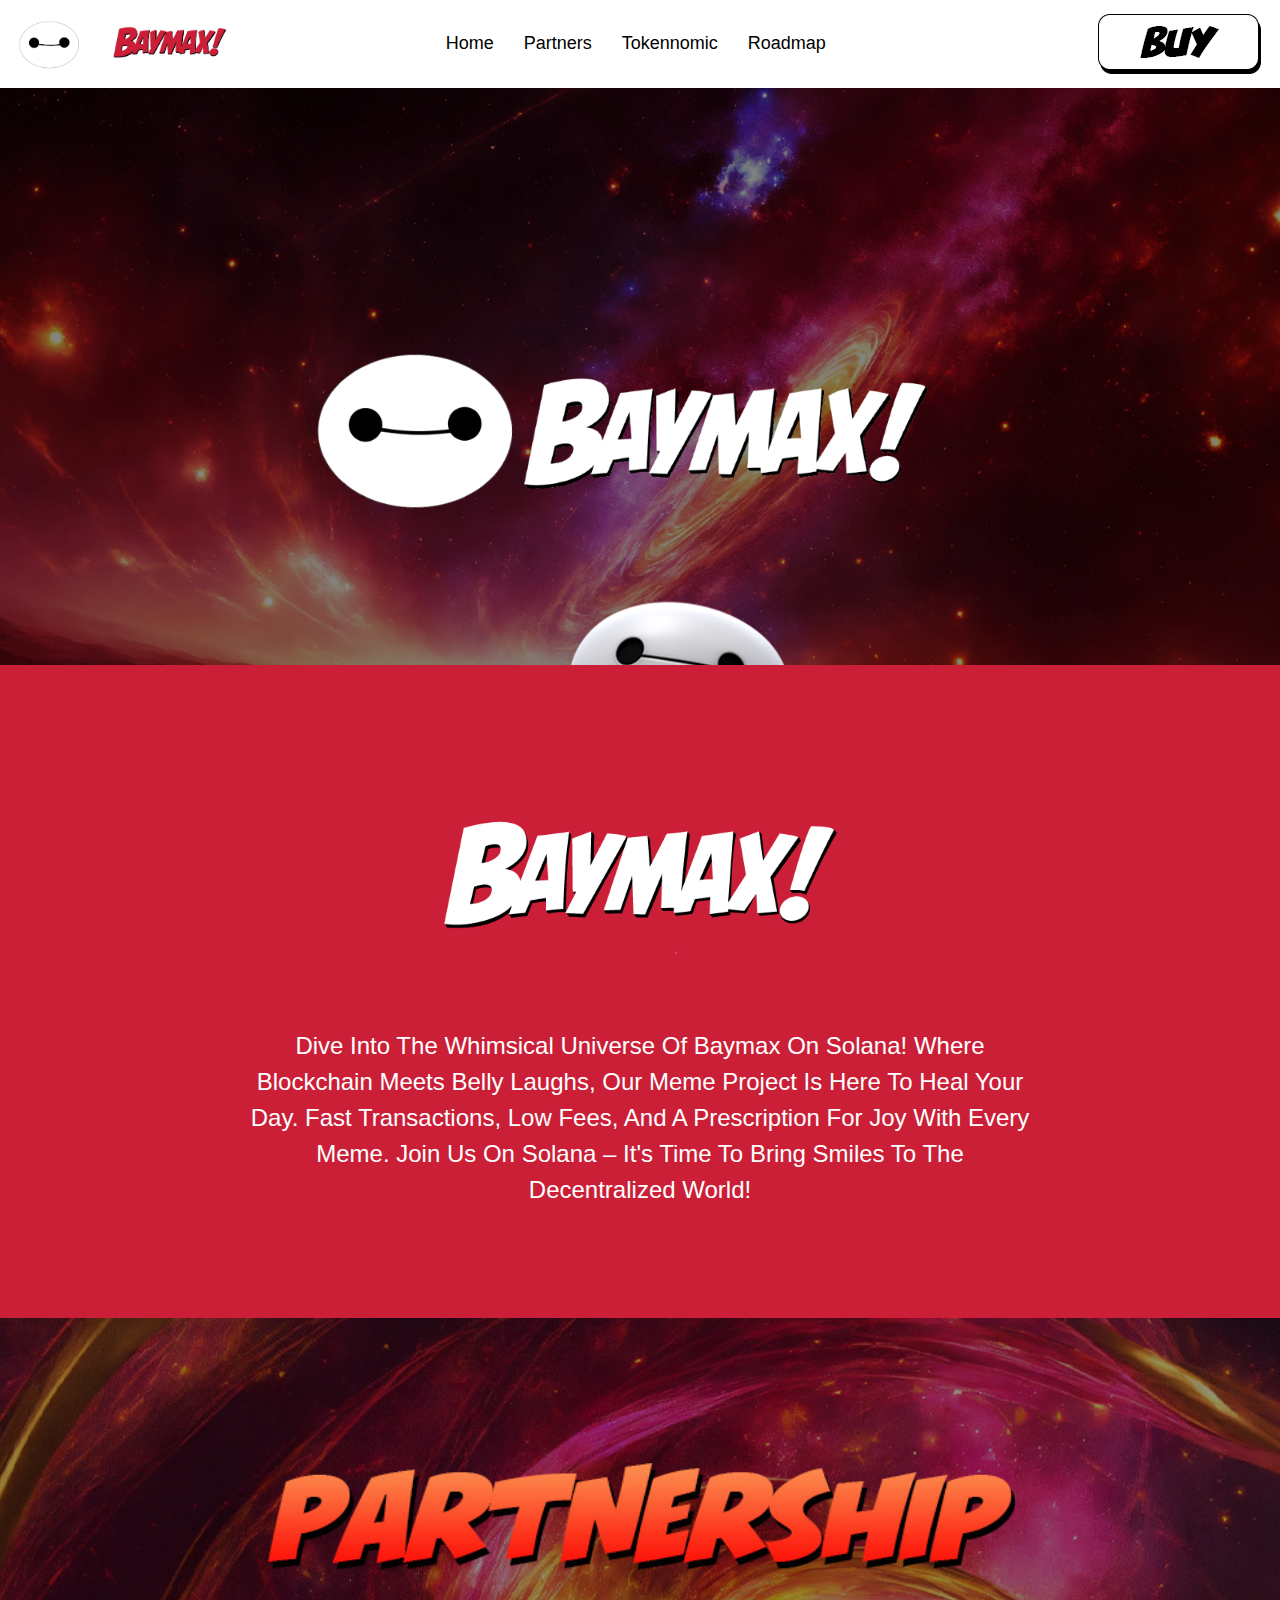
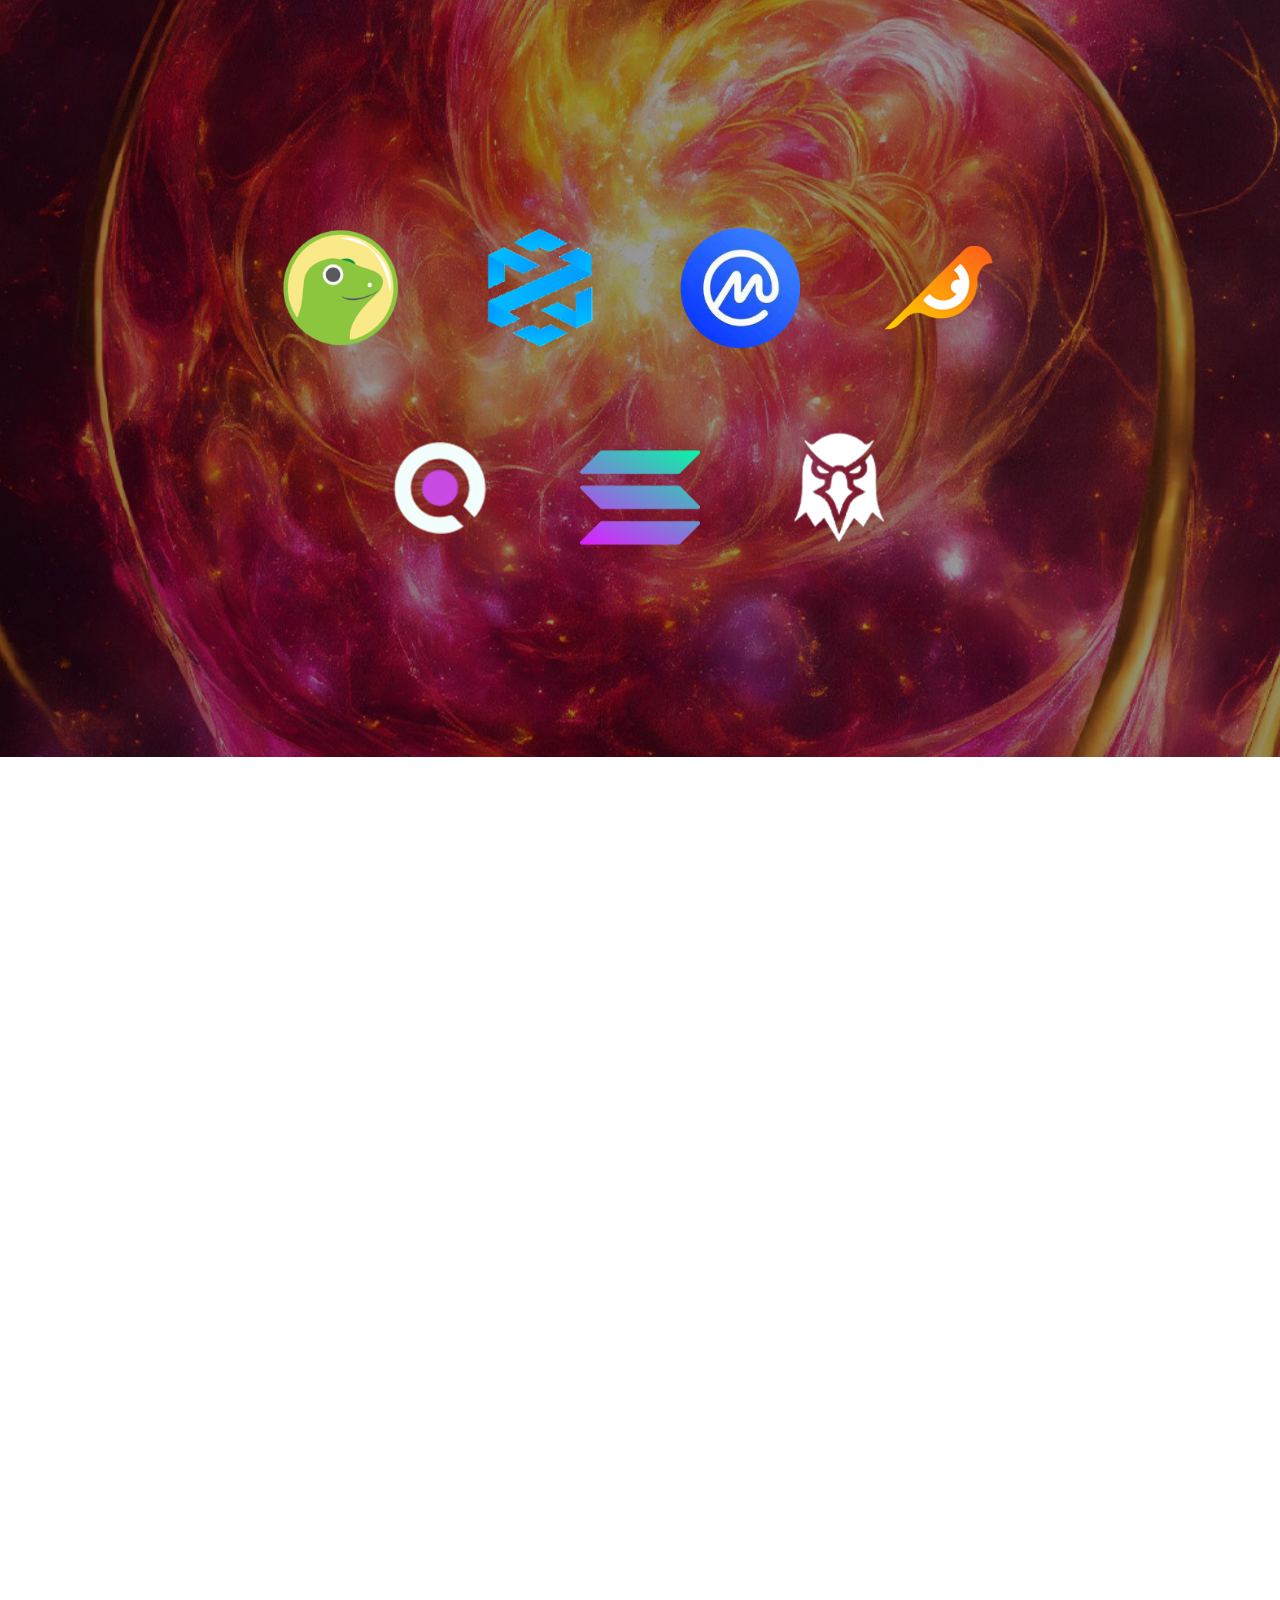
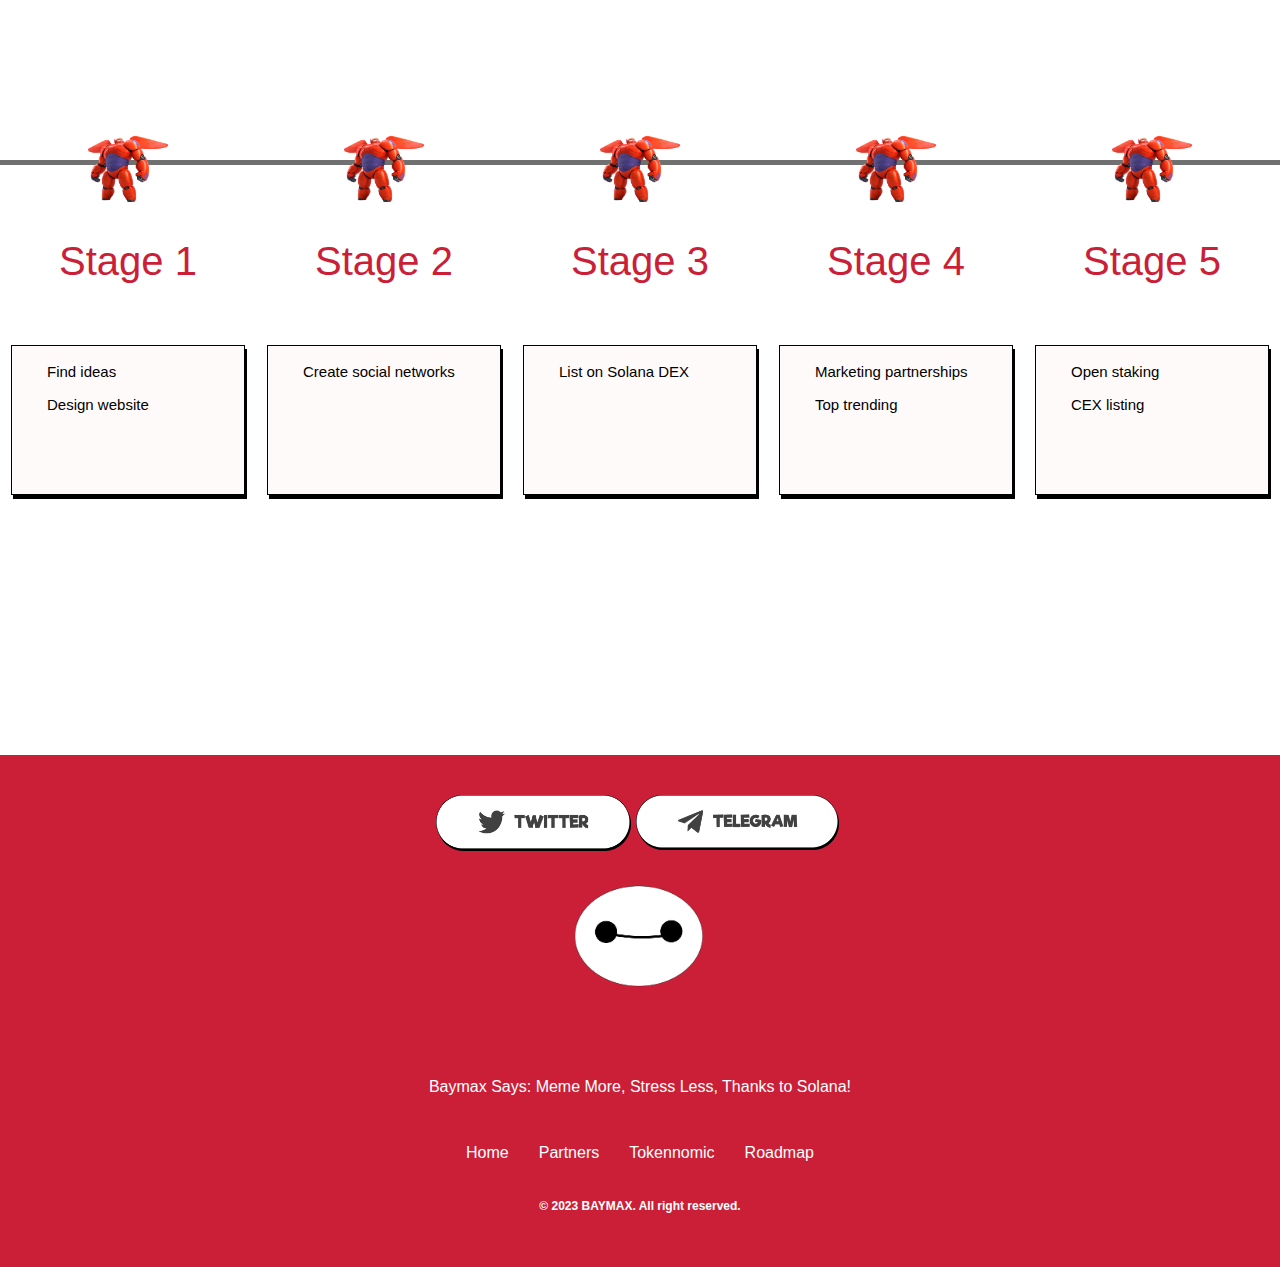
==== commit 6062caca: "commit" ====
--- a/index.html
+++ b/index.html
@@ -4,7 +4,7 @@
 <!-- Mirrored from baymaxinu.com/ by HTTrack Website Copier/3.x [XR&CO'2014], Sat, 25 Nov 2023 13:12:06 GMT -->
 <head>
       <meta http-equiv="Content-Type" content="text/html; charset=UTF-8">
-      <title>BAYMAX INU</title>
+      <title>BAYMAX</title>
       <meta name="robots" content="max-image-preview:large">
       <link rel="alternate" type="application/rss+xml" title="BAYMAX INU » Feed" href="feed/index.html">
       <link rel="alternate" type="application/rss+xml" title="BAYMAX INU » Comments Feed" href="comments/feed/index.html">
@@ -361,7 +361,7 @@
                <div class="elementor-widget-wrap elementor-element-populated">
                   <div class="elementor-element elementor-element-cfa2fc1 bdt-cursor-effects-yes elementor-widget elementor-widget-image" data-id="cfa2fc1" data-element_type="widget" data-settings="{&quot;element_pack_cursor_effects_show&quot;:&quot;yes&quot;,&quot;element_pack_cursor_effects_source&quot;:&quot;image&quot;,&quot;element_pack_cursor_effects_image_src&quot;:{&quot;url&quot;:&quot;https:\/\/baymaxinu.com\/wp-content\/uploads\/2023\/05\/DEXTools-logo.png&quot;,&quot;id&quot;:532,&quot;size&quot;:&quot;&quot;,&quot;alt&quot;:&quot;&quot;,&quot;source&quot;:&quot;library&quot;}}" data-widget_type="image.default">
                      <div class="elementor-widget-container">
-                        <a href="https://www.dexview.com/bsc/0x0000">
+                        <a href="https://t.me/baymaxsolana">
                         <img decoding="async" width="163" height="60" src="baymaxinu/button.png" class="attachment-large size-large wp-image-531" alt="" loading="lazy">								</a>
                      </div>
                      <div class="bdt-cursor-effects">
@@ -561,47 +561,6 @@
       .elementor-widget-text-editor.elementor-drop-cap-view-stacked .elementor-drop-cap{background-color:#69727d;color:#fff}.elementor-widget-text-editor.elementor-drop-cap-view-framed .elementor-drop-cap{color:#69727d;border:3px solid;background-color:transparent}.elementor-widget-text-editor:not(.elementor-drop-cap-view-default) .elementor-drop-cap{margin-top:8px}.elementor-widget-text-editor:not(.elementor-drop-cap-view-default) .elementor-drop-cap-letter{width:1em;height:1em}.elementor-widget-text-editor .elementor-drop-cap{float:left;text-align:center;line-height:1;font-size:50px}.elementor-widget-text-editor .elementor-drop-cap-letter{display:inline-block}</style>				<p><img decoding="async" class="alignnone wp-image-551" src="baymaxinu/tax-new.png" alt="" width="150" height="auto"></p>						</div>
       </div>
       </section>
-      <section class="elementor-section elementor-inner-section elementor-element elementor-element-234547a elementor-section-content-middle elementor-section-boxed elementor-section-height-default elementor-section-height-default" data-id="234547a" data-element_type="section">
-      <div class="elementor-container elementor-column-gap-default">
-      <div class="elementor-column elementor-col-50 elementor-inner-column elementor-element elementor-element-4d930d3" data-id="4d930d3" data-element_type="column">
-      <div class="elementor-widget-wrap elementor-element-populated">
-      <div class="elementor-element elementor-element-5685e7e elementor-widget elementor-widget-image" data-id="5685e7e" data-element_type="widget" data-widget_type="image.default">
-      <div class="elementor-widget-container">
-      <img decoding="async" width="526" height="359" src="baymaxinu/coin.png" class="attachment-large size-large wp-image-460" alt="" loading="lazy">															</div>
-      </div>
-      </div>
-      </div>
-      <div class="elementor-column elementor-col-50 elementor-inner-column elementor-element elementor-element-3aef001" data-id="3aef001" data-element_type="column">
-      <div class="elementor-widget-wrap elementor-element-populated">
-      <div class="elementor-element elementor-element-ebe4cbe elementor-widget elementor-widget-image" data-id="ebe4cbe" data-element_type="widget" data-widget_type="image.default">
-      <div class="elementor-widget-container">
-      <img decoding="async" width="203" height="20" src="baymaxinu/contract-address.png" class="attachment-large size-large wp-image-461" alt="" loading="lazy">															</div>
-      </div>
-      <div class="elementor-element elementor-element-201ce7e elementor-widget__width-inherit elementor-widget-mobile__width-inherit elementor-widget elementor-widget-text-editor" data-id="201ce7e" data-element_type="widget" data-widget_type="text-editor.default">
-      <div class="elementor-widget-container">
-      <span title="Copy to Clipboard" class="copy-the-code-shortcode " data-target="" data-button-text="0x0000" data-button-copy-text="Copied to Clipboard" data-content="0x0000" data-copy-as="text" data-link="" style="color: ">0x0000</span>						</div>
-      </div>
-      <div class="elementor-element elementor-element-e690358 elementor-widget__width-auto elementor-widget elementor-widget-text-editor" data-id="e690358" data-element_type="widget" data-widget_type="text-editor.default">
-      <div class="elementor-widget-container">
-      <span title="Copy to Clipboard" class="copy-the-code-shortcode " data-target="" data-button-text="Copy Adress" data-button-copy-text="Copied to Clipboard" data-content="0x0000" data-copy-as="text" data-link="" style="color: ">Copy Adress</span>						</div>
-      </div>
-      <div class="elementor-element elementor-element-aab59ae elementor-widget__width-auto elementor-widget elementor-widget-button" data-id="aab59ae" data-element_type="widget" data-widget_type="button.default">
-      <div class="elementor-widget-container">
-      <div class="elementor-button-wrapper">
-      <a class="elementor-button elementor-button-link elementor-size-sm" href="https://www.dexview.com/bsc/0x0000">
-      <span class="elementor-button-content-wrapper">
-      <span class="elementor-button-icon elementor-align-icon-right">
-      <i aria-hidden="true" class="fas fa-external-link-alt"></i>			</span>
-      <span class="elementor-button-text">View Chart</span>
-      </span>
-      </a>
-      </div>
-      </div>
-      </div>
-      </div>
-      </div>
-	  </div>
-      </section>
       </div>
       </div>
       </div>
@@ -727,7 +686,7 @@
       </div>
       <div class="elementor-element elementor-element-17b58c9 elementor-widget elementor-widget-image" data-id="17b58c9" data-element_type="widget" data-widget_type="image.default">
       <div class="elementor-widget-container">
-      <span style="font-size:40px;color:#cb1f38">PHASE 3</span></p>
+      <span style="font-size:40px;color:#cb1f38">Stage 3</span></p>
 	  </div>
       </div>
       <section class="elementor-section elementor-inner-section elementor-element elementor-element-1eedbba elementor-section-height-min-height elementor-section-boxed elementor-section-height-default" data-id="1eedbba" data-element_type="section">
@@ -858,13 +817,13 @@
      
       <div class="elementor-element elementor-element-9fa6a17 elementor-widget__width-initial bdt-cursor-effects-yes elementor-widget elementor-widget-image" data-id="9fa6a17" data-element_type="widget" data-settings="{&quot;element_pack_cursor_effects_show&quot;:&quot;yes&quot;,&quot;element_pack_cursor_effects_source&quot;:&quot;default&quot;,&quot;element_pack_cursor_effects_style&quot;:&quot;ep-cursor-style-1&quot;,&quot;element_pack_cursor_effects_speed&quot;:{&quot;unit&quot;:&quot;px&quot;,&quot;size&quot;:0.075,&quot;sizes&quot;:[]}}" data-widget_type="image.default">
       <div class="elementor-widget-container">
-      <a href="https://twitter.com/Baymaxinu_BSC">
+      <a href="https://twitter.com/Baymax_Solana">
       <img decoding="async" width="379" height="108" src="baymaxinu/Frame-1000007592.png" class="attachment-large size-large wp-image-417" alt="" loading="lazy">								</a>
       </div>
       <div class="bdt-cursor-effects ep-cursor-style-1"><div id="bdt-ep-cursor-ball-effects-9fa6a17" class="ep-cursor-ball cotton-init" style="transform: translate(calc(-50% + 235px), calc(-50% + 701px));"></div><div id="bdt-ep-cursor-circle-effects-9fa6a17" class="ep-cursor-circle cotton-init" style="transform: translate(calc(-50% + 235px), calc(-50% + 701px));"></div></div></div>
       <div class="elementor-element elementor-element-51c693d elementor-widget__width-initial bdt-cursor-effects-yes elementor-widget elementor-widget-image" data-id="51c693d" data-element_type="widget" data-settings="{&quot;element_pack_cursor_effects_show&quot;:&quot;yes&quot;,&quot;element_pack_cursor_effects_source&quot;:&quot;default&quot;,&quot;element_pack_cursor_effects_style&quot;:&quot;ep-cursor-style-1&quot;,&quot;element_pack_cursor_effects_speed&quot;:{&quot;unit&quot;:&quot;px&quot;,&quot;size&quot;:0.075,&quot;sizes&quot;:[]}}" data-widget_type="image.default">
       <div class="elementor-widget-container">
-      <a href="https://t.me/baymaxinu_bsc">
+      <a href="https://t.me/baymaxsolana">
       <img decoding="async" width="402" height="108" src="baymaxinu/Frame-1000007593.png" class="attachment-large size-large wp-image-418" alt="" loading="lazy">								</a>
       </div>
       <div class="bdt-cursor-effects ep-cursor-style-1"><div id="bdt-ep-cursor-ball-effects-51c693d" class="ep-cursor-ball cotton-init" style="transform: translate(calc(-50% + 235px), calc(-50% + 701px));"></div><div id="bdt-ep-cursor-circle-effects-51c693d" class="ep-cursor-circle cotton-init" style="transform: translate(calc(-50% + 235px), calc(-50% + 701px));"></div></div></div>
@@ -896,7 +855,7 @@
       </div>
       <div class="elementor-element elementor-element-7a1dc7e elementor-widget elementor-widget-heading" data-id="7a1dc7e" data-element_type="widget" data-widget_type="heading.default">
       <div class="elementor-widget-container">
-      <span class="elementor-heading-title elementor-size-default">© 2023 BAYMAX INU. All right reserved.</span>		</div>
+      <span class="elementor-heading-title elementor-size-default">© 2023 BAYMAX. All right reserved.</span>		</div>
       </div>
       </div>
       </div>
